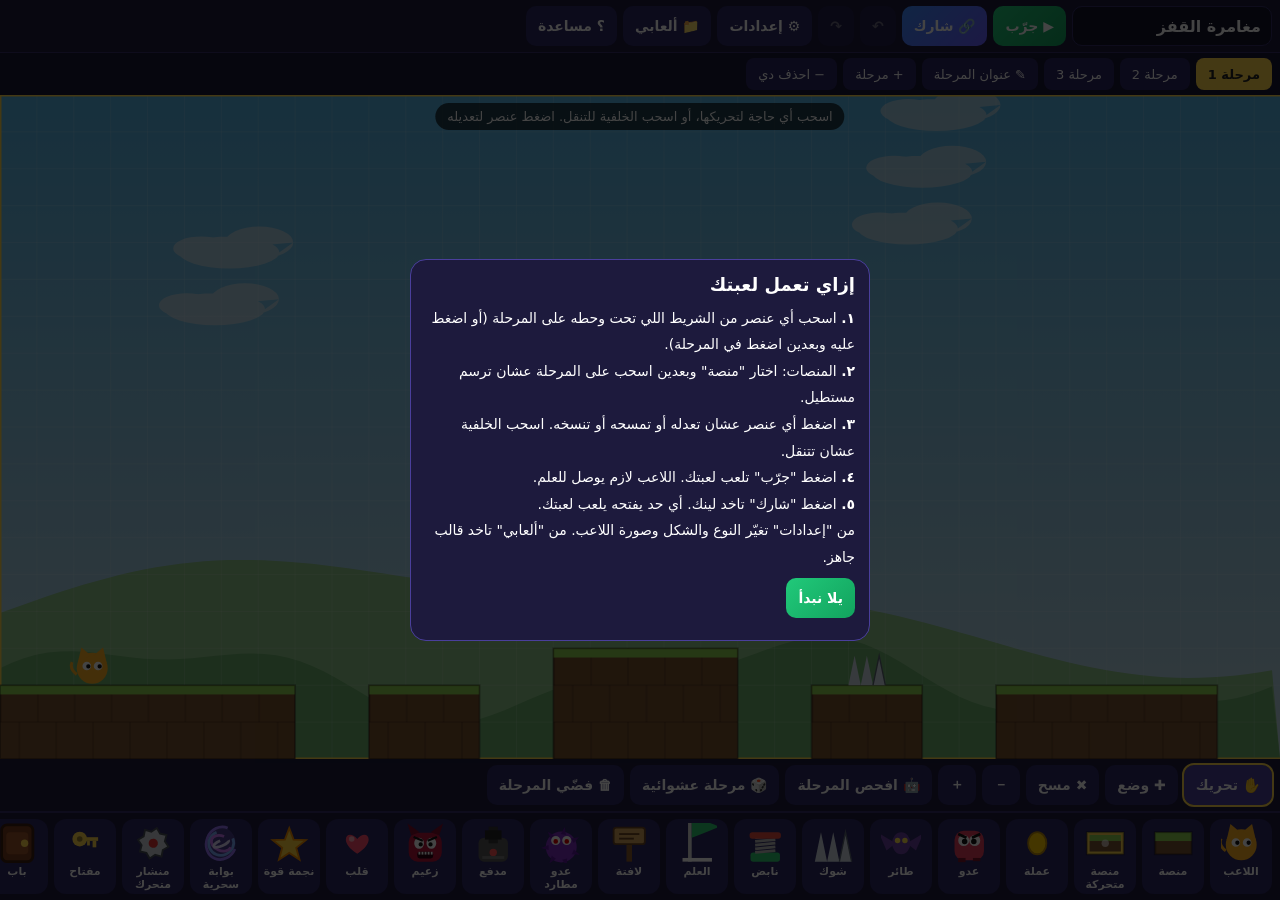
==== index.html @ b3a3ccaf "Update index.html" ====
<!DOCTYPE html>
<html lang="ar" dir="rtl">
<head>
<meta charset="utf-8">
<meta name="viewport" content="width=device-width,initial-scale=1,maximum-scale=1,user-scalable=no,viewport-fit=cover">
<meta name="theme-color" content="#14122b">
<title>صانع الألعاب - اصنع لعبتك بالسحب والإفلات</title>
<style>
*{box-sizing:border-box;-webkit-tap-highlight-color:transparent;touch-action:manipulation}
html,body{margin:0;height:100%;background:#14122b;color:#fff;font-family:system-ui,"Segoe UI",Tahoma,Arial,sans-serif;overflow:hidden;overscroll-behavior:none;user-select:none;-webkit-user-select:none}
#app{display:flex;flex-direction:column;height:100%;height:100dvh}
button{font:inherit;color:inherit;border:0;cursor:pointer}
.bar{display:flex;gap:6px;align-items:center;padding:6px 8px;background:#1d1a3d;border-bottom:1px solid #342f6b;flex-wrap:nowrap;overflow-x:auto;scrollbar-width:none}
.bar::-webkit-scrollbar{display:none}
.btn{background:#2d2865;padding:8px 12px;border-radius:10px;white-space:nowrap;font-size:14px;font-weight:600;min-height:40px;display:inline-flex;align-items:center;gap:6px}
.btn:active{transform:scale(.96)}
.btn.hot{background:linear-gradient(135deg,#ff7a45,#ff3d71)}
.btn.green{background:linear-gradient(135deg,#21c97a,#12a35e)}
.btn.blue{background:linear-gradient(135deg,#3d8bff,#6a5cff)}
.btn.on{outline:2px solid #ffd54a;background:#4a3f9c}
.btn[disabled]{opacity:.35}
@media(max-width:640px){#title{flex:1 1 100%!important;max-width:none!important}.bar#topbar{flex-wrap:wrap}.bar#topbar .btn{padding:6px 9px;font-size:13px;min-height:36px}}
#title{background:#14122b;border:1px solid #342f6b;color:#fff;border-radius:10px;padding:8px 10px;font:inherit;font-weight:700;min-width:110px;max-width:200px;flex:1;min-height:40px}
#stage{flex:1;position:relative;min-height:0;background:#000}
canvas#cv{position:absolute;inset:0;width:100%;height:100%;display:block;touch-action:none}
#tabs{display:flex;gap:6px;padding:5px 8px;background:#181533;overflow-x:auto;scrollbar-width:none;align-items:center}
.tab{background:#2a2560;padding:6px 12px;border-radius:8px;font-size:13px;white-space:nowrap;min-height:32px}
.tab.on{background:#ffd54a;color:#222;font-weight:800}
#pal{display:flex;gap:6px;padding:6px 8px;background:#1d1a3d;overflow-x:auto;border-top:1px solid #342f6b;scrollbar-width:none}
#pal::-webkit-scrollbar{display:none}
.pi{flex:0 0 auto;width:62px;background:#2d2865;border-radius:12px;padding:4px 2px 3px;text-align:center;font-size:11px;font-weight:600;touch-action:pan-x}
.pi canvas{display:block;margin:0 auto 2px;width:40px;height:40px}
.pi.on{outline:2px solid #ffd54a;background:#4a3f9c}
#props{display:none;gap:6px;padding:6px 8px;background:#26205a;align-items:center;overflow-x:auto;border-top:1px solid #4a3f9c;scrollbar-width:none}
#props.show{display:flex}
#props span{font-size:13px;white-space:nowrap;font-weight:700;color:#ffd54a}
.ghost{position:fixed;pointer-events:none;z-index:50;width:44px;height:44px;opacity:.85;transform:translate(-50%,-50%)}
#hint{position:absolute;top:8px;left:50%;transform:translateX(-50%);background:#000a;padding:6px 12px;border-radius:20px;font-size:13px;pointer-events:none;max-width:90%;text-align:center;transition:opacity .5s}
body.playing #hint{display:none}
#touch{position:absolute;inset:auto 0 0 0;height:150px;display:none;pointer-events:none;z-index:5}
#touch.show{display:block}
.tb{position:absolute;bottom:18px;width:76px;height:76px;border-radius:50%;background:#ffffff30;border:2px solid #ffffff60;pointer-events:auto;font-size:30px;display:flex;align-items:center;justify-content:center;touch-action:none;color:#fff}
.tb.on{background:#ffffff70}
#playbar{position:absolute;top:8px;left:8px;right:8px;display:none;gap:6px;justify-content:space-between;z-index:6;pointer-events:none}
#playbar>*{pointer-events:auto}
.modal{position:fixed;inset:0;background:#000b;z-index:100;display:none;align-items:center;justify-content:center;padding:12px}
.modal.show{display:flex}
.card{background:#1d1a3d;border:1px solid #4a3f9c;border-radius:16px;padding:14px;width:100%;max-width:460px;max-height:90vh;overflow:auto}
.card h2{margin:0 0 10px;font-size:18px}
.row{display:flex;gap:8px;align-items:center;margin:8px 0;flex-wrap:wrap}
.row label{flex:1;min-width:110px;font-size:14px}
select,input[type=number],input[type=text],textarea{background:#14122b;border:1px solid #342f6b;color:#fff;border-radius:8px;padding:8px;font:inherit;max-width:100%}
textarea{width:100%;min-height:70px;direction:ltr;font-size:12px}
.sw{display:flex;gap:6px;flex-wrap:wrap}
.sw button{width:38px;height:38px;border-radius:10px;border:2px solid transparent}
.sw button.on{border-color:#ffd54a}
.gl{display:flex;gap:8px;align-items:center;background:#26205a;padding:8px;border-radius:10px;margin:6px 0}
.gl b{flex:1;overflow:hidden;text-overflow:ellipsis;white-space:nowrap}
.gl small{opacity:.6}
.tpl{display:grid;grid-template-columns:1fr 1fr;gap:8px}
.tpl button{background:#2d2865;border-radius:12px;padding:10px;text-align:center;font-weight:700;font-size:14px}
.tpl small{display:block;font-weight:400;opacity:.7;margin-top:3px;font-size:11px}
#toast{position:fixed;bottom:100px;left:50%;transform:translateX(-50%);background:#fff;color:#111;padding:10px 16px;border-radius:24px;font-weight:700;z-index:200;opacity:0;pointer-events:none;transition:opacity .3s;max-width:90%;text-align:center}
#toast.show{opacity:1}
#over{position:absolute;inset:0;display:none;align-items:center;justify-content:center;flex-direction:column;gap:10px;background:#000a;z-index:7;text-align:center}
#over.show{display:flex}
#over h1{margin:0;font-size:34px}
</style>
</head>
<body>
<div id="app">
  <div class="bar" id="topbar">
    <input id="title" maxlength="40" value="لعبتي الجديدة" aria-label="اسم اللعبة">
    <button class="btn green" id="bPlay">▶ جرّب</button>
    <button class="btn blue" id="bShare">🔗 شارك</button>
    <button class="btn" id="bUndo" title="تراجع">↶</button>
    <button class="btn" id="bRedo" title="إعادة">↷</button>
    <button class="btn" id="bSet">⚙ إعدادات</button>
    <button class="btn" id="bGames">📁 ألعابي</button>
    <button class="btn" id="bHelp">؟ مساعدة</button>
  </div>
  <div id="tabs"></div>
  <div id="stage">
    <canvas id="cv"></canvas>
    <div id="hint"></div>
    <div id="playbar">
      <button class="btn hot" id="bStop">■ رجوع للمحرر</button>
      <button class="btn" id="bMute">🔊</button><button class="btn" id="bRestart">↻ من الأول</button>
    </div>
    <div id="over"><h1 id="overT"></h1><div id="overS"></div><div id="lvlSel" style="display:flex;flex-wrap:wrap;gap:8px;justify-content:center;max-width:340px"></div><div class="row" style="justify-content:center"><button class="btn green" id="overA">العب تاني</button><button class="btn" id="overB">المحرر</button></div></div>
    <div id="touch"></div>
  </div>
  <div id="props"></div>
  <div class="bar" id="tools">
    <button class="btn on" data-tool="move">✋ تحريك</button>
    <button class="btn" data-tool="put">✚ وضع</button>
    <button class="btn" data-tool="erase">✖ مسح</button>
    <button class="btn" id="zOut">－</button>
    <button class="btn" id="zIn">＋</button>
    <button class="btn" id="bCheck">🤖 افحص المرحلة</button>
    <button class="btn" id="bGen">🎲 مرحلة عشوائية</button>
    <button class="btn" id="bClear">🗑 فضّي المرحلة</button>
  </div>
  <div id="pal"></div>
</div>

<div class="modal" id="mSet"><div class="card">
  <h2>إعدادات اللعبة</h2>
  <div class="row"><label>نوع اللعبة</label><select id="sMode"><option value="plat">منصات (قفز وجاذبية)</option><option value="top">من فوق (متاهة)</option></select></div>
  <div class="row"><label>الشكل (الخلفية)</label><select id="sTheme"></select></div>
  <div class="row"><label>شكل اللاعب</label><select id="sChar"></select></div>
  <div class="row"><label>لون اللاعب</label><div class="sw" id="sCol"></div></div>
  <div class="row"><label>إحساس الحركة</label><select id="sPhys"></select></div>
  <div class="row"><label>صورة اللاعب (وش صاحبك مثلا)</label><button class="btn" id="imgPb">اختار صورة</button><button class="btn" id="imgPc">شيل</button></div>
  <div class="row"><label>صورة الأعداء</label><button class="btn" id="imgEb">اختار صورة</button><button class="btn" id="imgEc">شيل</button></div>
  <div class="row"><label>صورة الخلفية (أي صورة تعجبك)</label><button class="btn" id="imgBb">اختار صورة</button><button class="btn" id="imgBc">شيل</button></div>
  <div class="row"><label>صورة الأرض والبلوكات</label><button class="btn" id="imgTb">اختار صورة</button><button class="btn" id="imgTc">شيل</button></div>
  <input type="file" id="imgF" accept="image/*" style="display:none">
  <div class="row"><label>عدد الأرواح</label><input type="number" id="sLives" min="1" max="9" style="width:80px"></div>
  <div class="row"><label>لازم تجمع كل العملات قبل العلم</label><input type="checkbox" id="sReq"></div>
  <div class="row"><label>عرض المرحلة (خانات)</label><input type="number" id="sW" min="16" max="160" style="width:80px"></div>
  <div class="row"><label>ارتفاع المرحلة (خانات)</label><input type="number" id="sH" min="12" max="40" style="width:80px"></div>
  <div class="row"><button class="btn green" id="sOk">تمام</button></div>
</div></div>

<div class="modal" id="mGames"><div class="card">
  <h2>ألعابي</h2>
  <div id="gList"></div>
  <div class="row"><button class="btn blue" id="gNew">+ لعبة فاضية</button><button class="btn" id="gExp">⬇ تصدير ملف</button><button class="btn" id="gImp">⬆ استيراد ملف</button></div>
  <h2 style="margin-top:14px">ابدأ من قالب جاهز</h2>
  <div class="tpl" id="tplList"></div>
  <div class="row"><button class="btn" id="gClose">إغلاق</button></div>
  <input type="file" id="gFile" accept=".json,application/json" style="display:none">
</div></div>

<div class="modal" id="mShare"><div class="card">
  <h2>لينك لعبتك جاهز</h2>
  <div style="font-size:13px;opacity:.8;margin-bottom:6px">أي حد يفتح اللينك ده يلعب لعبتك على موبايله أو الكمبيوتر، ومفيش حاجة تتنزل.</div>
  <textarea id="shUrl" readonly></textarea>
  <div id="shInfo" style="font-size:12px;opacity:.7;margin:4px 0"></div>
  <div class="row"><button class="btn green" id="shCopy">نسخ اللينك</button><button class="btn blue" id="shWa">واتساب</button><button class="btn" id="shNative">مشاركة</button></div>
  <div class="row"><button class="btn" id="shClose">إغلاق</button></div>
</div></div>
<div class="modal" id="mHelp"><div class="card">
  <h2>إزاي تعمل لعبتك</h2>
  <div style="font-size:14px;line-height:1.9">
  <b>١.</b> اسحب أي عنصر من الشريط اللي تحت وحطه على المرحلة (أو اضغط عليه وبعدين اضغط في المرحلة).<br>
  <b>٢.</b> المنصات: اختار "منصة" وبعدين اسحب على المرحلة عشان ترسم مستطيل.<br>
  <b>٣.</b> اضغط أي عنصر عشان تعدله أو تمسحه أو تنسخه. اسحب الخلفية عشان تتنقل.<br>
  <b>٤.</b> اضغط "جرّب" تلعب لعبتك. اللاعب لازم يوصل للعلم.<br>
  <b>٥.</b> اضغط "شارك" تاخد لينك. أي حد يفتحه يلعب لعبتك.<br>
  من "إعدادات" تغيّر النوع والشكل وصورة اللاعب. من "ألعابي" تاخد قالب جاهز.</div>
  <div class="row"><button class="btn green" id="helpOk">يلا نبدأ</button></div>
</div></div>
<div id="toast"></div>

<script>
"use strict";
const T=40;
const $=id=>document.getElementById(id);
const THEMES={
  day:{hill:["#9fdc9a","#79c47a"],n:"نهار",top:"#5ec8ff",bot:"#d8f3ff",blk:"#7a5230",blk2:"#8fd14f",deco:"cloud"},
  sunset:{hill:["#6b3a7d","#4a2a66"],n:"غروب",top:"#3b1c6b",bot:"#ff8a5c",blk:"#4a2340",blk2:"#ffb347",deco:"cloud"},
  night:{hill:["#15204d","#0e1738"],n:"ليل",top:"#050a22",bot:"#1d2b6b",blk:"#2b3558",blk2:"#6c8cff",deco:"star"},
  cave:{hill:["#2a1f1a","#1f1612"],n:"كهف",top:"#1a1210",bot:"#3a2a22",blk:"#5b4a40",blk2:"#9c8473",deco:"none"},
  candy:{hill:["#ffc8ee","#ff9fdc"],n:"حلويات",top:"#ffb3e6",bot:"#fff0fa",blk:"#e0529c",blk2:"#ffe14d",deco:"cloud"},
  forest:{hill:["#2f7d4f","#1f5f3a"],n:"غابة",top:"#7fd6a0",bot:"#e4f7d0",blk:"#5a3e2b",blk2:"#3fa34d",deco:"cloud"},
  ice:{hill:["#d9f1ff","#bfe3ff"],n:"ثلج",top:"#8fd0ff",bot:"#f2fbff",blk:"#7fb6d9",blk2:"#ffffff",deco:"cloud"},
  desert:{hill:["#f2c27a","#e3a85a"],n:"صحرا",top:"#ffd89b",bot:"#fff1d0",blk:"#b7793d",blk2:"#f0cf85",deco:"cloud"},
  space:{hill:["#2a1a5a","#1a0f3d"],n:"فضاء",top:"#000",bot:"#241046",blk:"#39407a",blk2:"#00e5ff",deco:"star"}
};
const PHYS={0:{n:"عادي",sp:250,jv:740,g:1850},1:{n:"سريع",sp:340,jv:780,g:2000},2:{n:"قمر (جاذبية خفيفة)",sp:240,jv:600,g:900},3:{n:"ثقيل ومريح",sp:210,jv:700,g:1700}};
const CHARS={cat:"قطة",robot:"روبوت",frog:"ضفدع",ghost:"شبح",blob:"كتلة"};
const COLS=["#ffb020","#ff4d6d","#38d27a","#49a6ff","#b06cff","#f5f5f5"];
const PAL=[
 {t:"player",n:"اللاعب",w:1,h:1},{t:"block",n:"منصة",w:3,h:1},{t:"mover",n:"منصة متحركة",w:3,h:1},
 {t:"coin",n:"عملة",w:1,h:1},{t:"enemy",n:"عدو",w:1,h:1},{t:"flyer",n:"طائر",w:1,h:1},
 {t:"spike",n:"شوك",w:1,h:1},{t:"spring",n:"نابض",w:1,h:1},{t:"goal",n:"العلم",w:1,h:1},{t:"sign",n:"لافتة",w:1,h:1},{t:"chaser",n:"عدو مطارد",w:1,h:1},{t:"turret",n:"مدفع",w:1,h:1},{t:"boss",n:"زعيم",w:3,h:3},{t:"heart",n:"قلب",w:1,h:1},{t:"star",n:"نجمة قوة",w:1,h:1},{t:"portal",n:"بوابة سحرية",w:1,h:2},{t:"saw",n:"منشار متحرك",w:1,h:1},{t:"key",n:"مفتاح",w:1,h:1},{t:"door",n:"باب",w:1,h:3},{t:"check",n:"نقطة حفظ",w:1,h:1}
];
const PINFO={}; PAL.forEach(p=>PINFO[p.t]=p);
const RESIZE={block:1,mover:1,door:1};

/* ---------- state ---------- */
let G=null, cur=0, tool="move", brush="block", sel=null, mode="edit", shared=false;
let undoS=[], redoS=[];
const cam={x:0,y:0,zoom:1};

function newGame(title){
  return {id:"g"+Date.now().toString(36)+Math.floor(Math.random()*999),title:title||"لعبتي الجديدة",mode:"plat",theme:"day",char:"cat",col:COLS[0],lives:3,req:false,
    levels:[blankLevel(60,18)]};
}
function blankLevel(w,h){
  const o=[];
  o.push({t:"block",x:0,y:h-2,w:w,h:2});
  o.push({t:"player",x:2,y:h-3,w:1,h:1});
  o.push({t:"goal",x:w-3,y:h-3,w:1,h:1});
  return {w,h,o};
}
const L=()=>G.levels[cur];

/* ---------- storage ---------- */
function loadAll(){try{return JSON.parse(localStorage.getItem("gm_games")||"[]")}catch(e){return[]}}
function saveCur(){
  if(shared||!G)return;
  const all=loadAll(); const i=all.findIndex(g=>g.id===G.id);
  if(i>=0)all[i]=G;else all.unshift(G);
  try{localStorage.setItem("gm_games",JSON.stringify(all));localStorage.setItem("gm_last",G.id)}catch(e){}
}
let saveT=0;function dirty(){clearTimeout(saveT);saveT=setTimeout(saveCur,400)}

/* ---------- undo ---------- */
function snap(){undoS.push(JSON.stringify(G));if(undoS.length>80)undoS.shift();redoS=[];updUndo()}
function updUndo(){$("bUndo").disabled=!undoS.length;$("bRedo").disabled=!redoS.length}
function undo(){if(!undoS.length)return;redoS.push(JSON.stringify(G));G=JSON.parse(undoS.pop());cur=Math.min(cur,G.levels.length-1);sel=null;refreshAll()}
function redo(){if(!redoS.length)return;undoS.push(JSON.stringify(G));G=JSON.parse(redoS.pop());cur=Math.min(cur,G.levels.length-1);sel=null;refreshAll()}

/* ---------- custom images ---------- */
const IMGS={};
function getImg(u){if(!u)return null;let i=IMGS[u];if(!i){i=new Image();i.src=u;IMGS[u]=i}return i.complete&&i.naturalWidth?i:null}
function drawImgCircle(c,img,cx0,cy0,r){c.save();c.beginPath();c.arc(cx0,cy0,r,0,7);c.clip();c.drawImage(img,cx0-r,cy0-r,r*2,r*2);c.restore();c.strokeStyle="#fff";c.lineWidth=2.5;c.beginPath();c.arc(cx0,cy0,r,0,7);c.stroke()}
function fileToSmall(file,cb){const fr=new FileReader();fr.onload=()=>{const im=new Image();im.onload=()=>{const S=44,cv2=document.createElement("canvas");cv2.width=cv2.height=S;const g=cv2.getContext("2d");const m=Math.min(im.width,im.height);g.drawImage(im,(im.width-m)/2,(im.height-m)/2,m,m,0,0,S,S);cb(cv2.toDataURL("image/webp",0.7).startsWith("data:image/webp")?cv2.toDataURL("image/webp",0.7):cv2.toDataURL("image/jpeg",0.7))};im.onerror=()=>toast("الصورة دي مش شغالة");im.src=fr.result};fr.readAsDataURL(file)}
function fileToBg(file,cb){const fr=new FileReader();fr.onload=()=>{const im=new Image();im.onload=()=>{const W=256,H=144,cv2=document.createElement("canvas");cv2.width=W;cv2.height=H;const g=cv2.getContext("2d");const k=Math.max(W/im.width,H/im.height),w=im.width*k,h=im.height*k;g.drawImage(im,(W-w)/2,(H-h)/2,w,h);let u=cv2.toDataURL("image/jpeg",0.6);if(u.length>19000)u=cv2.toDataURL("image/jpeg",0.4);cb(u)};im.onerror=()=>toast("الصورة دي مش شغالة");im.src=fr.result};fr.readAsDataURL(file)}
/* ---------- sprites ---------- */
function rr(c,x,y,w,h,r){c.beginPath();c.moveTo(x+r,y);c.arcTo(x+w,y,x+w,y+h,r);c.arcTo(x+w,y+h,x,y+h,r);c.arcTo(x,y+h,x,y,r);c.arcTo(x,y,x+w,y,r);c.closePath()}
function drawPlayer(c,x,y,s,col,ch,face,t,run){
  // s = tile size, (x,y) top-left
  const b=run?Math.sin(t*18)*s*0.04:0;
  const pim=G&&getImg(G.imgP);
  if(pim){c.save();c.translate(x+s/2,y+s/2+b);c.scale(face<0?-1:1,1);drawImgCircle(c,pim,0,0,s*0.46);c.restore();return}
  c.save();c.translate(x+s/2,y+s/2);c.scale(face<0?-1:1,1);
  const r=s*0.42;
  c.fillStyle=col;
  if(ch==="ghost"){
    c.beginPath();c.arc(0,-s*0.05,r,Math.PI,0);c.lineTo(r,r*0.95);
    for(let i=0;i<4;i++){c.quadraticCurveTo(r-(i*0.5+0.25)*r/2,r*0.6,r-(i+1)*r/2,r*0.95)}
    c.closePath();c.fill();
  }else if(ch==="robot"){
    rr(c,-r,-r*0.9+b,r*2,r*1.9,r*0.3);c.fill();
    c.fillStyle="#0006";c.fillRect(-r*0.15,-r*1.25+b,r*0.3,r*0.35);
    c.fillStyle="#ff3b3b";c.beginPath();c.arc(0,-r*1.3+b,r*0.17,0,7);c.fill();
    c.fillStyle="#0007";rr(c,-r*0.75,-r*0.5+b,r*1.5,r*0.7,r*0.2);c.fill();
    c.fillStyle="#7df9ff";c.fillRect(-r*0.5,-r*0.3+b,r*0.3,r*0.3);c.fillRect(r*0.2,-r*0.3+b,r*0.3,r*0.3);
    c.restore();return;
  }else if(ch==="frog"){
    rr(c,-r,-r*0.7+b,r*2,r*1.7,r*0.8);c.fill();
    c.fillStyle="#fff";c.beginPath();c.arc(-r*0.5,-r*0.8+b,r*0.38,0,7);c.arc(r*0.5,-r*0.8+b,r*0.38,0,7);c.fill();
    c.fillStyle="#111";c.beginPath();c.arc(-r*0.4,-r*0.8+b,r*0.17,0,7);c.arc(r*0.6,-r*0.8+b,r*0.17,0,7);c.fill();
    c.strokeStyle="#0006";c.lineWidth=s*0.04;c.beginPath();c.arc(0,r*0.15+b,r*0.5,0.1,Math.PI-0.1);c.stroke();
    c.restore();return;
  }else if(ch==="blob"){
    c.beginPath();c.ellipse(0,r*0.15+b,r*1.1,r*0.95,0,0,7);c.fill();
    c.fillStyle="#fff7";c.beginPath();c.ellipse(-r*0.4,-r*0.35+b,r*0.3,r*0.18,-0.5,0,7);c.fill();
  }else{ // cat
    c.beginPath();c.arc(0,r*0.1+b,r,0,7);c.fill();
    c.beginPath();c.moveTo(-r*0.95,-r*0.2+b);c.lineTo(-r*0.7,-r*1.25+b);c.lineTo(-r*0.1,-r*0.75+b);c.fill();
    c.beginPath();c.moveTo(r*0.95,-r*0.2+b);c.lineTo(r*0.7,-r*1.25+b);c.lineTo(r*0.1,-r*0.75+b);c.fill();
    c.strokeStyle=col;c.lineWidth=s*0.08;c.beginPath();c.moveTo(-r,r*0.5+b);c.quadraticCurveTo(-r*1.5,r*0.1,-r*1.3,-r*0.3);c.stroke();
  }
  // eyes
  c.fillStyle="#fff";c.beginPath();c.arc(-r*0.35,-r*0.05+b,r*0.28,0,7);c.arc(r*0.38,-r*0.05+b,r*0.28,0,7);c.fill();
  c.fillStyle="#111";c.beginPath();c.arc(-r*0.25,-r*0.03+b,r*0.14,0,7);c.arc(r*0.48,-r*0.03+b,r*0.14,0,7);c.fill();
  c.restore();
}
function drawObj(c,o,px,py,pw,ph,th,t){
  const s=T;
  switch(o.t){
  case"block":case"mover":{
    c.fillStyle=th.blk;c.fillRect(px,py,pw,ph);
    {const tim=G&&getImg(G.imgT);if(tim&&o.t==="block"){for(let xx=0;xx<pw;xx+=T)for(let yy=0;yy<ph;yy+=T)c.drawImage(tim,px+xx,py+yy,T,T)}}
    c.fillStyle="#0002";
    for(let yy=T;yy<ph;yy+=T)c.fillRect(px,py+yy-1,pw,2);
    for(let yy=0;yy<ph;yy+=T)for(let xx=(yy/T%2)*T/2;xx<pw;xx+=T)c.fillRect(px+xx,py+yy,2,Math.min(T,ph-yy));
    c.fillStyle=th.blk2;c.fillRect(px,py,pw,Math.min(10,ph*0.4));
    if(o.t==="mover"){c.fillStyle="#fff9";for(let i=0;i<pw/T;i++){c.beginPath();c.arc(px+i*T+T/2,py+ph/2,4,0,7);c.fill()}c.strokeStyle="#ffd54a";c.lineWidth=3;c.strokeRect(px+1.5,py+1.5,pw-3,ph-3)}
    c.strokeStyle="#0005";c.lineWidth=2;c.strokeRect(px,py,pw,ph);break}
  case"coin":{
    const k=Math.abs(Math.cos(t*3+o.x));c.fillStyle="#ffcc00";c.beginPath();c.ellipse(px+s/2,py+s/2,s*0.28*(0.35+0.65*k),s*0.3,0,0,7);c.fill();
    c.strokeStyle="#b8860b";c.lineWidth=2;c.stroke();break}
  case"saw":{const hx=px+s/2,hy=py+s/2,R=17;c.save();c.translate(hx,hy);c.rotate(t*9+o.x);c.fillStyle="#ced4da";c.beginPath();for(let i=0;i<16;i++){const a=i*Math.PI/8,r=i%2?R*0.75:R;c.lineTo(Math.cos(a)*r,Math.sin(a)*r)}c.closePath();c.fill();c.strokeStyle="#495057";c.lineWidth=2;c.stroke();c.fillStyle="#e03131";c.beginPath();c.arc(0,0,5,0,7);c.fill();c.restore();break}
  case"portal":{const hx=px+s/2,hy=py+ph/2,rr0=Math.min(pw,ph)/2+6;for(let k=0;k<4;k++){c.strokeStyle=["#9775fa","#74c0fc","#da77f2","#fff"][k];c.lineWidth=3;c.beginPath();c.ellipse(hx,hy,(rr0-k*4)*0.62,(ph/2-2-k*5),t*(k%2?-2:2),0,Math.PI*1.5);c.stroke()}c.fillStyle="#9775fa44";c.beginPath();c.ellipse(hx,hy,rr0*0.6,ph/2-3,0,0,7);c.fill();break}
  case"star":{const b=Math.sin(t*5+o.x)*3,hx=px+s/2,hy=py+s/2+b;c.fillStyle="#ffd43b";c.beginPath();for(let i=0;i<10;i++){const r=i%2?8:19,a=-Math.PI/2+i*Math.PI/5;c.lineTo(hx+Math.cos(a)*r,hy+Math.sin(a)*r)}c.closePath();c.fill();c.strokeStyle="#f08c00";c.lineWidth=2;c.stroke();break}
  case"heart":{const b=Math.sin(t*4+o.x)*2;c.fillStyle="#ff4d6d";const hx=px+s/2,hy=py+s/2+b;c.beginPath();c.moveTo(hx,hy+10);c.bezierCurveTo(hx-22,hy-4,hx-10,hy-18,hx,hy-6);c.bezierCurveTo(hx+10,hy-18,hx+22,hy-4,hx,hy+10);c.fill();c.fillStyle="#fff8";c.beginPath();c.arc(hx-6,hy-6,3,0,7);c.fill();break}
  case"boss":{const w=pw||T*3,h=ph||T*3,k=w/120,hurt=o.inv>0&&Math.floor(t*20)%2;
    c.save();c.translate(px,py);c.scale(k,k);
    c.fillStyle=hurt?"#fff":"#b3123a";rr(c,6,26,108,94,30);c.fill();
    c.fillStyle=hurt?"#fff":"#7d0a29";c.beginPath();c.moveTo(14,34);c.lineTo(2,-4);c.lineTo(42,24);c.fill();c.beginPath();c.moveTo(106,34);c.lineTo(118,-4);c.lineTo(78,24);c.fill();
    c.fillStyle="#fff";c.beginPath();c.ellipse(40,60,16,18,0,0,7);c.ellipse(80,60,16,18,0,0,7);c.fill();
    c.fillStyle="#111";c.beginPath();c.arc(44+Math.sin(t*2)*3,64,7,0,7);c.arc(76+Math.sin(t*2)*3,64,7,0,7);c.fill();
    c.strokeStyle="#111";c.lineWidth=7;c.beginPath();c.moveTo(22,40);c.lineTo(52,52);c.moveTo(98,40);c.lineTo(68,52);c.stroke();
    c.fillStyle="#2a0010";rr(c,34,88,52,22,8);c.fill();c.fillStyle="#fff";for(let i=0;i<5;i++)c.fillRect(38+i*10,88,6,9);
    c.restore();break}
  case"chaser":{const eim=G&&getImg(G.imgE);const w=Math.sin(t*14)*2;
    if(eim){drawImgCircle(c,eim,px+s/2,py+s/2+w*0.3,s*0.42);break}
    c.fillStyle="#7b2cbf";c.beginPath();c.arc(px+s/2,py+s/2+4,s*0.42,0,7);c.fill();
    for(let i=0;i<7;i++){const a=i/7*6.28+t*2;c.fillStyle="#5a189a";c.beginPath();c.moveTo(px+s/2+Math.cos(a-0.2)*14,py+s/2+4+Math.sin(a-0.2)*14);c.lineTo(px+s/2+Math.cos(a)*22,py+s/2+4+Math.sin(a)*22);c.lineTo(px+s/2+Math.cos(a+0.2)*14,py+s/2+4+Math.sin(a+0.2)*14);c.fill()}
    c.fillStyle="#fff";c.beginPath();c.arc(px+14,py+17,5,0,7);c.arc(px+26,py+17,5,0,7);c.fill();c.fillStyle="#d00";c.beginPath();c.arc(px+14,py+18,2.5,0,7);c.arc(px+26,py+18,2.5,0,7);c.fill();break}
  case"turret":{c.fillStyle="#555";rr(c,px+4,py+14,s-8,s-14,6);c.fill();c.fillStyle="#333";c.fillRect(px+s/2-5,py+2+Math.sin(t*3)*0,10,18);c.fillStyle="#222";c.fillRect(px+s/2-9,py+6,18,10);c.fillStyle="#ff5252";c.beginPath();c.arc(px+s/2,py+s-10,4,0,7);c.fill();c.fillStyle="#777";c.fillRect(px+8,py+s-6,s-16,3);break}
  case"enemy":{
    const eim=G&&getImg(G.imgE);if(eim){drawImgCircle(c,eim,px+s/2,py+s/2+Math.sin(t*10),s*0.42);break}
    const w=Math.sin(t*10)*2;
    c.fillStyle="#e23b5a";rr(c,px+4,py+6+w*0.3,s-8,s-8,10);c.fill();
    c.fillStyle="#fff";c.beginPath();c.arc(px+14,py+17,6,0,7);c.arc(px+26,py+17,6,0,7);c.fill();
    c.fillStyle="#111";c.beginPath();c.arc(px+15,py+18,3,0,7);c.arc(px+25,py+18,3,0,7);c.fill();
    c.strokeStyle="#111";c.lineWidth=3;c.beginPath();c.moveTo(px+8,py+10);c.lineTo(px+17,py+14);c.moveTo(px+32,py+10);c.lineTo(px+23,py+14);c.stroke();
    c.fillStyle="#7a1428";c.fillRect(px+8,py+s-4,8,4+w*0.3);c.fillRect(px+s-16,py+s-4,8,4-w*0.3);break}
  case"flyer":{
    const f=Math.sin(t*14)*8;
    c.fillStyle="#6b3fa0";c.beginPath();c.ellipse(px+s/2,py+s/2,10,12,0,0,7);c.fill();
    c.beginPath();c.moveTo(px+s/2-6,py+s/2);c.lineTo(px-4,py+s/2-8-f);c.lineTo(px+4,py+s/2+8);c.closePath();c.fill();
    c.beginPath();c.moveTo(px+s/2+6,py+s/2);c.lineTo(px+s+4,py+s/2-8-f);c.lineTo(px+s-4,py+s/2+8);c.closePath();c.fill();
    c.fillStyle="#ffe14d";c.beginPath();c.arc(px+s/2-4,py+s/2-3,3,0,7);c.arc(px+s/2+4,py+s/2-3,3,0,7);c.fill();break}
  case"spike":{
    c.fillStyle="#cfd8e3";for(let i=0;i<3;i++){c.beginPath();c.moveTo(px+i*s/3,py+s);c.lineTo(px+i*s/3+s/6,py+8);c.lineTo(px+(i+1)*s/3,py+s);c.fill()}
    c.strokeStyle="#5c6773";c.lineWidth=1.5;c.stroke();break}
  case"spring":{
    c.fillStyle="#2ecc71";rr(c,px+4,py+s-10,s-8,10,3);c.fill();
    c.strokeStyle="#bbb";c.lineWidth=3;c.beginPath();
    for(let i=0;i<5;i++){const yy=py+s-10-i*4;c.moveTo(px+9,yy);c.lineTo(px+s-9,yy-2)}c.stroke();
    c.fillStyle="#e74c3c";rr(c,px+3,py+s-32,s-6,7,3);c.fill();break}
  case"goal":{
    c.fillStyle="#ddd";c.fillRect(px+10,py-s*0.2,4,s*1.2);
    const w=Math.sin(t*5)*3;
    c.fillStyle="#2ecc71";c.beginPath();c.moveTo(px+14,py-s*0.2);c.quadraticCurveTo(px+26,py-s*0.2+w,px+s+4,py+2);c.quadraticCurveTo(px+26,py+12-w,px+14,py+14);c.fill();
    c.fillStyle="#fff";c.fillRect(px+4,py+s-4,s-8,4);break}
  case"sign":{
    c.fillStyle="#8b5a2b";c.fillRect(px+s/2-3,py+14,6,s-14);
    c.fillStyle="#d2a35b";rr(c,px+3,py+3,s-6,18,3);c.fill();c.strokeStyle="#6b4420";c.lineWidth=2;c.stroke();
    c.fillStyle="#6b4420";c.fillRect(px+9,py+9,s-18,2);c.fillRect(px+9,py+14,s-24,2);break}
  case"key":{const b=Math.sin(t*4+o.x)*2;c.fillStyle="#ffd54a";c.beginPath();c.arc(px+14,py+14+b,8,0,7);c.fill();c.fillStyle="#0006";c.beginPath();c.arc(px+14,py+14+b,3,0,7);c.fill();c.fillStyle="#ffd54a";c.fillRect(px+20,py+12+b,14,4);c.fillRect(px+28,py+16+b,4,7);c.fillRect(px+22,py+16+b,3,5);break}
  case"door":{c.fillStyle="#7a3b1d";rr(c,px+3,py,pw-6,ph,6);c.fill();c.strokeStyle="#3d1d0e";c.lineWidth=3;c.stroke();c.fillStyle="#9a5228";for(let yy=8;yy<ph-8;yy+=T)rr(c,px+8,py+yy,pw-16,Math.min(T-10,ph-yy-8),4),c.fill();c.fillStyle="#ffd54a";c.beginPath();c.arc(px+pw-12,py+ph/2,4,0,7);c.fill();break}
  case"check":{const on=o.on;c.fillStyle="#bbb";c.fillRect(px+8,py+2,4,s-2);c.fillStyle=on?"#2ecc71":"#e67e22";c.beginPath();c.moveTo(px+12,py+4);c.lineTo(px+30,py+11);c.lineTo(px+12,py+18);c.fill();break}
  case"player":drawPlayer(c,px,py,s,G.col,G.char,1,t,false);break;
  }
}

/* ---------- canvas ---------- */
const cv=$("cv"),cx=cv.getContext("2d");
let CW=0,CH=0,DPR=1;
function resize(){
  const r=cv.getBoundingClientRect();DPR=Math.min(window.devicePixelRatio||1,2.5);
  CW=r.width;CH=r.height;cv.width=Math.max(1,Math.round(CW*DPR));cv.height=Math.max(1,Math.round(CH*DPR));
}
new ResizeObserver(resize).observe(cv);window.addEventListener("resize",resize);
function baseScale(lv,top){const vt=Math.min(lv.h,top?14:18);const a=CH/(vt*T);return Math.max(0.4,Math.min(a,CW/(12*T)))}
function viewScale(){return baseScale(L(),false)*cam.zoom}
function bgDraw(c,th,t,camX,camY,sc){
  const g=c.createLinearGradient(0,0,0,CH);g.addColorStop(0,th.top);g.addColorStop(1,th.bot);c.fillStyle=g;c.fillRect(0,0,CW,CH);
  const bim=G&&getImg(G.imgB);if(bim){const sw=CW*1.3,off=-((camX*sc*0.08)%sw+sw)%sw;for(let k=-1;k<2;k++)c.drawImage(bim,off+k*sw,0,sw,CH);c.fillStyle="#0000002a";c.fillRect(0,0,CW,CH)}
  if(th.hill&&!bim){for(let L2=0;L2<2;L2++){c.fillStyle=th.hill[L2];c.beginPath();c.moveTo(0,CH);const base=CH*(0.78+L2*0.1),amp=CH*(0.07-L2*0.02),f=0.004*(1+L2*1.5),par=0.1+L2*0.18;for(let x=0;x<=CW;x+=12){c.lineTo(x,base-Math.sin((x+camX*sc*par)*f)*amp-Math.sin((x+camX*sc*par)*f*2.3+L2)*amp*0.4)}c.lineTo(CW,CH);c.fill()}}
  if(th.deco==="star"){c.fillStyle="#fff";for(let i=0;i<70;i++){const x=((i*977)%1000)/1000*CW,y=((i*613)%1000)/1000*CH*0.8;c.globalAlpha=0.4+0.6*Math.abs(Math.sin(t*1.5+i));c.fillRect((x-camX*sc*0.05*(1+i%3)+CW*10)%CW,y,2,2)}c.globalAlpha=1}
  else if(th.deco==="cloud"){c.fillStyle="#fff8";for(let i=0;i<7;i++){const x=(((i*331)%1000)/1000*CW*1.6-camX*sc*0.15*(1+i%2)-t*6*(1+i%3)+CW*20)%(CW*1.6)-80,y=((i*173)%100)/100*CH*0.45+20;c.beginPath();c.ellipse(x,y,50,16,0,0,7);c.ellipse(x+30,y-10,34,16,0,0,7);c.ellipse(x-28,y-4,28,12,0,0,7);c.fill()}}
  else{c.fillStyle="#0003";for(let i=0;i<12;i++){const x=((i*257)%1000)/1000*CW,w=40+(i%4)*30;c.beginPath();c.moveTo(x-w,0);c.lineTo(x,40+(i%5)*30);c.lineTo(x+w,0);c.fill()}}
}
function renderEdit(t){
  const lv=L(),th=THEMES[G.theme],sc=viewScale();
  const maxX=lv.w*T-CW/sc,maxY=lv.h*T-CH/sc;
  cam.x=maxX<=0?maxX/2:Math.min(Math.max(cam.x,0),maxX);cam.y=maxY<=0?(G.mode==="plat"?maxY:maxY/2):Math.min(Math.max(cam.y,0),maxY);
  cx.setTransform(DPR,0,0,DPR,0,0);
  bgDraw(cx,th,t,cam.x,cam.y,sc);
  cx.save();cx.scale(sc,sc);cx.translate(-cam.x,-cam.y);
  // level bounds
  cx.fillStyle="#0000001a";cx.fillRect(0,0,lv.w*T,lv.h*T);
  cx.strokeStyle="#ffffff22";cx.lineWidth=1/sc*1;cx.beginPath();
  const x0=Math.floor(cam.x/T),x1=Math.min(lv.w,Math.ceil((cam.x+CW/sc)/T)),y0=Math.floor(cam.y/T),y1=Math.min(lv.h,Math.ceil((cam.y+CH/sc)/T));
  for(let x=x0;x<=x1;x++){cx.moveTo(x*T,y0*T);cx.lineTo(x*T,y1*T)}
  for(let y=y0;y<=y1;y++){cx.moveTo(x0*T,y*T);cx.lineTo(x1*T,y*T)}
  cx.stroke();
  cx.strokeStyle="#ffd54a";cx.lineWidth=3/sc;cx.strokeRect(0,0,lv.w*T,lv.h*T);
  for(const o of lv.o){
    const px=o.x*T,py=o.y*T,pw=o.w*T,ph=o.h*T;
    drawObj(cx,o,px,py,pw,ph,th,t);
    if(o.t==="mover"){cx.strokeStyle="#ffd54a88";cx.setLineDash([6,6]);cx.lineWidth=2/sc;cx.beginPath();if(o.v){cx.moveTo(px+pw/2,py);cx.lineTo(px+pw/2,py-(o.r||4)*T)}else{cx.moveTo(px+pw,py+ph/2);cx.lineTo(px+pw+(o.r||4)*T,py+ph/2)}cx.stroke();cx.setLineDash([])}
    if(o.t==="saw"){cx.strokeStyle="#ced4da88";cx.setLineDash([6,6]);cx.lineWidth=2/sc;cx.beginPath();cx.moveTo(px+T/2,py+T/2);cx.lineTo(px+T/2+4*T,py+T/2);cx.stroke();cx.setLineDash([])}
    if(o.t==="enemy"||o.t==="flyer"){}
    if(o.t==="sign"&&o.s){cx.fillStyle="#000a";cx.font="bold 13px system-ui";const m=cx.measureText(o.s).width+12;cx.fillRect(px+T/2-m/2,py-22,m,20);cx.fillStyle="#fff";cx.textAlign="center";cx.fillText(o.s,px+T/2,py-8);cx.textAlign="start"}
    if(o===sel){cx.strokeStyle="#ffd54a";cx.lineWidth=3/sc;cx.setLineDash([8,5]);cx.strokeRect(px-3,py-3,pw+6,ph+6);cx.setLineDash([])}
  }
  if(dragNew&&dragNew.cell){const d=dragNew;const r=d.rect;cx.globalAlpha=.6;drawObj(cx,{t:d.t,x:r.x,y:r.y},r.x*T,r.y*T,r.w*T,r.h*T,th,t);cx.globalAlpha=1}
  cx.restore();
}

/* ---------- editor interaction ---------- */
function cellOf(ev){const r=cv.getBoundingClientRect(),sc=viewScale();const x=(ev.clientX-r.left)/sc+cam.x,y=(ev.clientY-r.top)/sc+cam.y;return{x,y,cx:Math.floor(x/T),cy:Math.floor(y/T)}}
function hit(x,y){const lv=L();for(let i=lv.o.length-1;i>=0;i--){const o=lv.o[i];if(x>=o.x*T&&x<(o.x+o.w)*T&&y>=o.y*T&&y<(o.y+o.h)*T)return o}return null}
function inB(cx_,cy_){return cx_>=0&&cy_>=0&&cx_<L().w&&cy_<L().h}
let dragNew=null,dragObj=null,panning=null,dragMoved=false;
function placeAt(t,cx_,cy_){
  const p=PINFO[t];
  if(t==="player"||t==="goal"){const lv=L();const ex=lv.o.find(o=>o.t===t);if(ex){ex.x=cx_;ex.y=cy_;sel=ex;return ex}}
  const o={t,x:cx_,y:cy_,w:p.w,h:p.h};
  if(t==="mover"){o.r=4;o.v=0}
  if(t==="sign")o.s="اتجه لليمين";
  L().o.push(o);sel=o;return o;
}
cv.addEventListener("pointerdown",ev=>{
  if(mode==="play"&&P&&P.paused){P.paused=false;lastT=performance.now();return}
  if(mode!=="edit")return;
  cv.setPointerCapture(ev.pointerId);dragMoved=false;
  const c=cellOf(ev);
  if(tool==="erase"){const o=hit(c.x,c.y);if(o){snap();L().o.splice(L().o.indexOf(o),1);if(sel===o)sel=null;dirty();showProps()}return}
  if(tool==="put"){
    if(!inB(c.cx,c.cy))return;
    if(brush==="block"||brush==="mover"){dragNew={t:brush,sx:c.cx,sy:c.cy,cell:true,rect:{x:c.cx,y:c.cy,w:1,h:1}};if(brush==="mover"){dragNew.rect.w=3}}
    else{snap();placeAt(brush,c.cx,c.cy);dirty();showProps()}
    return;
  }
  // move tool
  const o=hit(c.x,c.y);
  if(o){sel=o;dragObj={o,ox:c.x/T-o.x,oy:c.y/T-o.y,snapped:false,sx:ev.clientX,sy:ev.clientY};showProps()}
  else{sel=null;showProps();panning={x:ev.clientX,y:ev.clientY,cx:cam.x,cy:cam.y}}
});
cv.addEventListener("pointermove",ev=>{
  if(mode!=="edit")return;
  const c=cellOf(ev);
  if(dragNew){
    const d=dragNew;if(d.t==="mover"){d.rect={x:Math.max(0,Math.min(c.cx,L().w-3)),y:Math.max(0,c.cy),w:3,h:1}}
    else{const x0=Math.max(0,Math.min(d.sx,c.cx)),y0=Math.max(0,Math.min(d.sy,c.cy)),x1=Math.min(L().w-1,Math.max(d.sx,c.cx)),y1=Math.min(L().h-1,Math.max(d.sy,c.cy));d.rect={x:x0,y:y0,w:x1-x0+1,h:y1-y0+1}}
    return}
  if(dragObj){
    const d=dragObj;if(!d.snapped&&Math.hypot(ev.clientX-d.sx,ev.clientY-d.sy)>5){snap();d.snapped=true}
    if(d.snapped){const o=d.o;o.x=Math.max(0,Math.min(L().w-o.w,Math.round(c.x/T-d.ox)));o.y=Math.max(0,Math.min(L().h-o.h,Math.round(c.y/T-d.oy)));dirty()}
    return}
  if(panning){const sc=viewScale();cam.x=panning.cx-(ev.clientX-panning.x)/sc;cam.y=panning.cy-(ev.clientY-panning.y)/sc}
  if(tool==="erase"&&ev.buttons){const o=hit(c.x,c.y);if(o){snap();L().o.splice(L().o.indexOf(o),1);dirty()}}
});
function endPtr(ev){
  if(dragNew){const d=dragNew;dragNew=null;const r=d.rect;snap();const o={t:d.t,x:r.x,y:r.y,w:r.w,h:r.h};if(d.t==="mover"){o.r=4;o.v=0}L().o.push(o);sel=o;dirty();showProps()}
  dragObj=null;panning=null;
}
cv.addEventListener("pointerup",endPtr);cv.addEventListener("pointercancel",endPtr);

/* palette */
function mkIcon(t,size){
  const c=document.createElement("canvas");c.width=c.height=size*2;const g=c.getContext("2d");
  const sc=size*2/T;g.scale(sc*0.92,sc*0.92);g.translate(2,2);
  const th=THEMES.day;
  if(t==="block"||t==="mover"){drawObj(g,{t},0,8,T,T*0.6,th,0)}
  else if(t==="player")drawPlayer(g,0,0,T,G?G.col:COLS[0],G?G.char:"cat",1,0,false);
  else drawObj(g,{t,x:0},0,0,T,T,th,0.2);
  return c;
}
function buildPal(){
  const p=$("pal");p.innerHTML="";
  PAL.forEach(it=>{
    const d=document.createElement("div");d.className="pi"+(brush===it.t&&tool==="put"?" on":"");d.dataset.t=it.t;
    const ic=mkIcon(it.t,20);d.appendChild(ic);d.appendChild(document.createTextNode(it.n));p.appendChild(d);
    d.addEventListener("pointerdown",ev=>startPalDrag(ev,it.t,ic));
  });
}
let pal=null;
function startPalDrag(ev,t,ic){
  pal={t,sx:ev.clientX,sy:ev.clientY,moved:false,ghost:null,id:ev.pointerId,ic};
}
window.addEventListener("pointermove",ev=>{
  if(!pal)return;
  if(!pal.moved&&Math.hypot(ev.clientX-pal.sx,ev.clientY-pal.sy)>10){
    // horizontal scroll gesture on palette? only start drag if mostly vertical or large
    const dy=Math.abs(ev.clientY-pal.sy),dx=Math.abs(ev.clientX-pal.sx);
    if(dy<dx*0.8&&ev.clientY>cv.getBoundingClientRect().bottom-4){pal=null;return}
    pal.moved=true;const g=document.createElement("canvas");g.width=g.height=88;g.className="ghost";g.getContext("2d").drawImage(pal.ic,0,0,88,88);document.body.appendChild(g);pal.ghost=g;
  }
  if(pal.ghost){pal.ghost.style.left=ev.clientX+"px";pal.ghost.style.top=ev.clientY+"px"}
});
window.addEventListener("pointerup",ev=>{
  if(!pal)return;const p=pal;pal=null;
  if(p.ghost){p.ghost.remove();
    const r=cv.getBoundingClientRect();
    if(ev.clientX>=r.left&&ev.clientX<=r.right&&ev.clientY>=r.top&&ev.clientY<=r.bottom){
      const c=cellOf(ev);if(inB(c.cx,c.cy)){snap();const o=placeAt(p.t,Math.min(c.cx,L().w-PINFO[p.t].w),c.cy);tool="move";dirty();showProps();syncTools()}
    }
  }else{brush=p.t;tool="put";syncTools();toast("اضغط على المرحلة عشان تحط "+PINFO[p.t].n+(RESIZE[p.t]?" (اسحب عشان تكبّرها)":""))}
});
window.addEventListener("pointercancel",()=>{if(pal&&pal.ghost)pal.ghost.remove();pal=null});

function syncTools(){
  document.querySelectorAll("[data-tool]").forEach(b=>b.classList.toggle("on",b.dataset.tool===tool));
  document.querySelectorAll(".pi").forEach(b=>b.classList.toggle("on",tool==="put"&&b.dataset.t===brush));
  const h={move:"اسحب أي حاجة لتحريكها، أو اسحب الخلفية للتنقل. اضغط عنصر لتعديله",put:"اضغط على المرحلة لتحط العنصر المختار",erase:"اضغط على أي عنصر لمسحه"};
  setHint(h[tool]);
}
function setHint(s){const h=$("hint");h.textContent=s;h.style.opacity=1;clearTimeout(setHint.t);setHint.t=setTimeout(()=>h.style.opacity=0,3500)}
document.querySelectorAll("[data-tool]").forEach(b=>b.onclick=()=>{tool=b.dataset.tool;syncTools()});

function showProps(){
  const p=$("props");p.innerHTML="";
  if(!sel||mode!=="edit"){p.classList.remove("show");return}
  p.classList.add("show");
  const nm=document.createElement("span");nm.textContent=PINFO[sel.t].n;p.appendChild(nm);
  const add=(txt,fn,cls)=>{const b=document.createElement("button");b.className="btn"+(cls?" "+cls:"");b.textContent=txt;b.onclick=()=>{snap();fn();dirty();showProps()};p.appendChild(b)};
  if(RESIZE[sel.t]){
    add("عرض +",()=>sel.w=Math.min(L().w-sel.x,sel.w+1));add("عرض −",()=>sel.w=Math.max(1,sel.w-1));
    add("ارتفاع +",()=>sel.h=Math.min(L().h-sel.y,sel.h+1));add("ارتفاع −",()=>sel.h=Math.max(1,sel.h-1));
  }
  if(sel.t==="mover"){
    add("مدى +",()=>sel.r=Math.min(20,(sel.r||4)+1));add("مدى −",()=>sel.r=Math.max(1,(sel.r||4)-1));
    add(sel.v?"طالع/نازل":"يمين/شمال",()=>sel.v=sel.v?0:1);
  }
  if(sel.t==="sign")add("غيّر الكلام",()=>{const s=prompt("اكتب الكلام اللي يظهر على اللافتة",sel.s||"");if(s!==null)sel.s=s.slice(0,60)});
  if(sel.t!=="player"&&sel.t!=="goal"){add("نسخ",()=>{const n=JSON.parse(JSON.stringify(sel));n.x=Math.min(L().w-n.w,n.x+n.w);L().o.push(n);sel=n})}
  if(sel.t!=="player")add("مسح",()=>{L().o.splice(L().o.indexOf(sel),1);sel=null},"hot");
}

/* tabs */
function buildTabs(){
  const t=$("tabs");t.innerHTML="";
  G.levels.forEach((l,i)=>{const b=document.createElement("button");b.className="tab"+(i===cur?" on":"");b.textContent="مرحلة "+(i+1);b.onclick=()=>{cur=i;sel=null;cam.x=cam.y=0;refreshAll()};t.appendChild(b)});
  const tt=document.createElement("button");tt.className="tab";tt.textContent="✎ عنوان المرحلة";tt.onclick=()=>{const v=prompt("اكتب عنوان أو جملة قصيرة تظهر في أول المرحلة",L().title||"");if(v!==null){snap();L().title=v.slice(0,50);dirty()}};t.appendChild(tt);
  const a=document.createElement("button");a.className="tab";a.textContent="+ مرحلة";a.onclick=()=>{if(G.levels.length>=12){toast("أقصى عدد ١٢ مرحلة");return}snap();G.levels.push(blankLevel(L().w,L().h));cur=G.levels.length-1;sel=null;cam.x=cam.y=0;dirty();refreshAll()};t.appendChild(a);
  if(G.levels.length>1){const d=document.createElement("button");d.className="tab";d.textContent="− احذف دي";d.onclick=()=>{if(!confirm("تمسح مرحلة "+(cur+1)+"؟"))return;snap();G.levels.splice(cur,1);cur=Math.max(0,cur-1);sel=null;dirty();refreshAll()};t.appendChild(d)}
}
function refreshAll(){$("title").value=G.title;buildTabs();buildPal();showProps();syncTools();updUndo();dirty()}

/* ---------- random level generator ---------- */
function rng(seed){let s=seed>>>0||1;return()=>{s^=s<<13;s>>>=0;s^=s>>>17;s^=s<<5;s>>>=0;return s/4294967296}}
function genLevel(mode_,w,h,seed,diff){
  const R=rng(seed||Math.floor(Math.random()*1e9)),o=[];diff=diff||1;
  if(mode_==="top"){
    const W=Math.max(w,30),H=Math.max(h,18);
    // border
    o.push({t:"block",x:0,y:0,w:W,h:1},{t:"block",x:0,y:H-1,w:W,h:1},{t:"block",x:0,y:0,w:1,h:H},{t:"block",x:W-1,y:0,w:1,h:H});
    for(let i=0;i<Math.floor(W*H/38);i++){
      const bw=1+Math.floor(R()*5),bh=1+Math.floor(R()*5),x=2+Math.floor(R()*(W-bw-4)),y=2+Math.floor(R()*(H-bh-4));
      if(x<5&&y>H-8)continue;if(x>W-8&&y<7)continue;
      o.push({t:"block",x,y,w:R()<.5?bw:1,h:R()<.5?bh:1});
    }
    const occ=(x,y)=>o.some(b=>b.t==="block"&&x>=b.x&&x<b.x+b.w&&y>=b.y&&y<b.y+b.h);
    const free=()=>{for(let k=0;k<200;k++){const x=1+Math.floor(R()*(W-2)),y=1+Math.floor(R()*(H-2));if(!occ(x,y)&&!(x<5&&y>H-8))return[x,y]}return[3,H-3]};
    for(let i=0;i<Math.floor(W/3);i++){const[x,y]=free();o.push({t:"coin",x,y,w:1,h:1})}
    for(let i=0;i<Math.floor(W/6*diff);i++){const[x,y]=free();o.push({t:"enemy",x,y,w:1,h:1})}
    for(let i=0;i<Math.floor(W/8*diff);i++){const[x,y]=free();o.push({t:"spike",x,y,w:1,h:1})}
    o.push({t:"player",x:2,y:H-3,w:1,h:1});
    let gx=W-3,gy=2;for(let k=0;k<50&&occ(gx,gy);k++)gy++;o.push({t:"goal",x:gx,y:gy,w:1,h:1});
    // clear start/goal areas
    return {w:W,h:H,o:o.filter(b=>!(b.t==="block"&&b.x>=1&&b.x<5&&b.y>=H-7&&b.y<H-1)&&!(b.t==="block"&&b.x>=W-6&&b.x<W-1&&b.y>=1&&b.y<6))};
  }
  const W=Math.max(w,40),H=Math.max(h,14);
  const gy=H-2;let x=0,lvl=gy;
  o.push({t:"block",x:0,y:gy,w:8,h:2});x=8;
  const plats=[];
  while(x<W-12){
    const gap=2+Math.floor(R()*(1+Math.min(diff,3)*0.25)),len=3+Math.floor(R()*6);
    const dy=Math.floor(R()*3)-1;
    const ny=Math.max(H-8,Math.min(H-2,lvl+dy));
    const px=x+gap;
    if(R()<.82){o.push({t:"block",x:px,y:ny,w:len,h:H-ny});plats.push({x:px,y:ny,w:len});lvl=ny}
    else{ // floating step + pit
      o.push({t:"block",x:px,y:Math.max(H-9,lvl-2),w:2,h:1});plats.push({x:px,y:Math.max(H-9,lvl-2),w:2});
      o.push({t:"block",x:px+4,y:lvl,w:len,h:H-lvl});plats.push({x:px+4,y:lvl,w:len});x=px+2;}
    x=Math.max(x,px+len);
  }
  o.push({t:"block",x:x+2,y:gy,w:W-x-2,h:2});plats.push({x:x+2,y:gy,w:W-x-2});
  plats.forEach((p,i)=>{
    if(i<1||i>=plats.length-1)return;
    const r=R();
    if(r<.55)for(let k=0;k<Math.min(p.w,4);k++)o.push({t:"coin",x:p.x+k,y:p.y-2,w:1,h:1});
    if(p.w>=4&&R()<.35*diff)o.push({t:"enemy",x:p.x+Math.floor(p.w/2),y:p.y-1,w:1,h:1});
    else if(p.w>=5&&diff>=2&&R()<.3)o.push({t:"turret",x:p.x+p.w-1,y:p.y-1,w:1,h:1});
    else if(p.w>=4&&diff>=2&&R()<.25)o.push({t:"chaser",x:p.x+1,y:p.y-1,w:1,h:1});
    else if(p.w>=3&&R()<.2*diff)o.push({t:"spike",x:p.x+Math.floor(p.w/2),y:p.y-1,w:1,h:1});
    else if(R()<.12*diff)o.push({t:"flyer",x:p.x+1,y:p.y-4,w:1,h:1});
    else if(R()<.1)o.push({t:"spring",x:p.x+1,y:p.y-1,w:1,h:1});
  });
  {const m=plats[Math.floor(plats.length/2)];if(m)o.push({t:"check",x:m.x+1,y:m.y-1,w:1,h:1})}
  o.push({t:"player",x:2,y:gy-1,w:1,h:1});
  o.push({t:"goal",x:W-4,y:gy-1,w:1,h:1});
  return {w:W,h:H,o};
}
const TEMPLATES=[
 {n:"مغامرة القفز",d:"منصات وعملات وأعداء",mk:()=>{const g=newGame("مغامرة القفز");g.levels=[genLevel("plat",70,18,7,1),genLevel("plat",90,18,21,2),genLevel("plat",110,18,99,3)];return g}},
 {n:"متاهة الكنز",d:"اجمع العملات وتفادى الأعداء",mk:()=>{const g=newGame("متاهة الكنز");g.mode="top";g.theme="cave";g.char="ghost";g.col=COLS[3];g.req=true;g.levels=[genLevel("top",36,22,5,1),genLevel("top",44,26,8,2)];return g}},
 {n:"ليل الفضاء",d:"لعبة منصات في الفضاء",mk:()=>{const g=newGame("ليل الفضاء");g.theme="space";g.char="robot";g.col=COLS[5];g.lives=5;g.levels=[genLevel("plat",80,18,33,2),genLevel("plat",100,18,77,3)];return g}},
 {n:"عالم الحلويات",d:"سهلة ولطيفة للأطفال",mk:()=>{const g=newGame("عالم الحلويات");g.theme="candy";g.char="blob";g.col=COLS[1];g.lives=9;g.levels=[genLevel("plat",60,16,12,0.4),genLevel("plat",70,16,44,0.6)];return g}}
];

function thumb(lv,theme){
  const c=document.createElement("canvas"),W=120,H=60;c.width=W;c.height=H;const g=c.getContext("2d"),th=THEMES[theme]||THEMES.day;
  const gr=g.createLinearGradient(0,0,0,H);gr.addColorStop(0,th.top);gr.addColorStop(1,th.bot);g.fillStyle=gr;g.fillRect(0,0,W,H);
  const sc=Math.min(W/(lv.w*T),H/(lv.h*T)),ox=(W-lv.w*T*sc)/2,oy=H-lv.h*T*sc;
  for(const o of lv.o){const x=ox+o.x*T*sc,y=oy+o.y*T*sc,w=Math.max(1.5,o.w*T*sc),h=Math.max(1.5,o.h*T*sc);
    g.fillStyle=o.t==="block"||o.t==="door"?th.blk:o.t==="mover"?"#ffd54a":o.t==="coin"||o.t==="key"?"#ffcc00":o.t==="goal"?"#2ecc71":o.t==="player"?"#fff":o.t==="spike"?"#ccc":o.t==="check"?"#e67e22":"#e23b5a";g.fillRect(x,y,w,h)}
  return c.toDataURL()}
/* ---------- audio ---------- */
let AC=null;
let muted=false,musicT=null,mstep=0;
function musicOn(){if(musicT||muted)return;const sc=[0,3,5,7,10,12,10,7,5,3],base={space:174,night:196,cave:147,candy:262,ice:220}[G.theme]||220;musicT=setInterval(()=>{if(muted||mode!=="play"||(P&&P.paused))return;const n=sc[mstep%sc.length]+(Math.floor(mstep/20)%2?-5:0);const bass=mstep%4===0;snd(base*Math.pow(2,n/12),.22,"triangle",bass?.035:.02);if(bass)snd(base/2,.3,"sine",.04);mstep++},230)}
function musicOff(){clearInterval(musicT);musicT=null}

function snd(f,d,ty,v,sl){if(muted)return;try{if(!AC)AC=new(window.AudioContext||window.webkitAudioContext)();const o=AC.createOscillator(),g=AC.createGain();o.type=ty||"square";o.frequency.setValueAtTime(f,AC.currentTime);if(sl)o.frequency.exponentialRampToValueAtTime(sl,AC.currentTime+d);g.gain.setValueAtTime(v||0.06,AC.currentTime);g.gain.exponentialRampToValueAtTime(0.0001,AC.currentTime+d);o.connect(g);g.connect(AC.destination);o.start();o.stop(AC.currentTime+d)}catch(e){}}
const SFX={jump:()=>snd(300,.18,"square",.05,700),coin:()=>{snd(880,.08,"square",.05);setTimeout(()=>snd(1320,.12,"square",.05),60)},stomp:()=>snd(200,.15,"sawtooth",.07,80),die:()=>snd(400,.5,"sawtooth",.07,60),win:()=>[523,659,784,1046].forEach((f,i)=>setTimeout(()=>snd(f,.2,"triangle",.07),i*110)),spring:()=>snd(250,.3,"sine",.08,1100)};

/* ---------- play ---------- */
let P=null; // play state
function startPlay(fromLevel,full){
  mode="play";sel=null;showProps();
  document.body.classList.add("playing");
  $("topbar").style.display="none";$("tabs").style.display="none";$("tools").style.display="none";$("pal").style.display="none";$("props").classList.remove("show");
  $("playbar").style.display="flex";$("hint").style.opacity=0;$("over").classList.remove("show");
  $("bStop").textContent=shared?"افتح في المحرر":"■ رجوع للمحرر";
  setTimeout(resize,30);
  P={lvl:fromLevel,score:0,lives:G.lives,t:0,acc:0,last:performance.now(),particles:[],msg:"",msgT:0,shake:0,total:0,time:0,state:"run",deadT:0};
  loadLevel();
  setTouchUI();musicOn();
}
function loadLevel(){
  const lv=G.levels[P.lvl];
  P.w=lv.w*T;P.h=lv.h*T;
  P.bul=[];P.turrets=[];P.hearts=[];P.stars=[];P.portals=[];P.saws=[];P.pcd=0;P.power=0;P.boss=null;P.solids=[];P.doors=[];P.keys=[];P.checks=[];P.movers=[];P.coins=[];P.enemies=[];P.hazards=[];P.springs=[];P.signs=[];P.goal=null;P.got=0;P.player=null;
  for(const o of lv.o){
    const r={x:o.x*T,y:o.y*T,w:o.w*T,h:o.h*T};
    if(o.t==="block")P.solids.push(r);
    else if(o.t==="door")P.doors.push({...r,open:false});
    else if(o.t==="key")P.keys.push({x:r.x,y:r.y,w:T,h:T,o});
    else if(o.t==="check")P.checks.push({x:r.x,y:r.y,w:T,h:T,on:false});
    else if(o.t==="mover"){const m={...r,bx:r.x,by:r.y,r:(o.r||4)*T,v:o.v|0,ph:0,dx:0,dy:0};P.movers.push(m)}
    else if(o.t==="coin")P.coins.push({x:r.x+T/2,y:r.y+T/2,o});
    else if(o.t==="enemy")P.enemies.push({k:"e",x:r.x+4,y:r.y+6,w:T-8,h:T-8,vx:(Math.random()<.5?-1:1)*70,vy:0,dir:1,ch:0,alive:true,sx:r.x,sy:r.y});
    else if(o.t==="saw")P.saws.push({x:r.x,y:r.y,bx:r.x,w:T-10,h:T-10,o,rng:T*4});
    else if(o.t==="portal")P.portals.push({x:r.x,y:r.y,w:T,h:T*2,o});
    else if(o.t==="star")P.stars.push({x:r.x,y:r.y,w:T,h:T,o});
    else if(o.t==="heart")P.hearts.push({x:r.x,y:r.y,w:T,h:T,o});
    else if(o.t==="boss"&&G.mode==="plat")P.boss={x:r.x,y:r.y,w:T*3,h:T*3,hp:6,max:6,vx:90,inv:0,cd:2,bx:r.x,rng:T*5,dead:false,o:{t:"boss",inv:0}};
    else if(o.t==="chaser")P.enemies.push({k:"e",ch2:1,x:r.x+4,y:r.y+6,w:T-8,h:T-8,vx:0,vy:0,dir:1,ch:0,alive:true,sx:r.x,sy:r.y});
    else if(o.t==="turret")P.turrets.push({x:r.x,y:r.y,w:T,h:T,cd:1+Math.random()});
    else if(o.t==="flyer")P.enemies.push({k:"f",x:r.x+6,y:r.y+6,w:T-12,h:T-12,bx:r.x+6,by:r.y+6,ph:Math.random()*6,alive:true,vx:0,vy:0});
    else if(o.t==="spike")P.hazards.push({x:r.x+6,y:r.y+16,w:T-12,h:T-16});
    else if(o.t==="spring")P.springs.push({x:r.x+2,y:r.y+T-14,w:T-4,h:14,a:0});
    else if(o.t==="goal")P.goal=G.mode==="top"?{x:r.x+4,y:r.y+4,w:T-8,h:T-8}:{x:r.x+6,y:r.y-3*T,w:T-8,h:T+3*T};
    else if(o.t==="sign")P.signs.push({x:r.x,y:r.y,w:T,h:T,s:o.s||""});
    else if(o.t==="player")P.player={x:r.x+8,y:r.y+4,w:T-16,h:T-6,vx:0,vy:0,on:false,face:1,coy:0,buf:0,sx:r.x+8,sy:r.y+4,onM:null,inv:0};
  }
  if(!P.player)P.player={x:60,y:60,w:T-16,h:T-6,vx:0,vy:0,on:false,face:1,coy:0,buf:0,sx:60,sy:60,onM:null,inv:0};
  P.total=P.coins.length;P.ld=0;P.state="run";P.cam={x:0,y:0};P.msg=lv.title?lv.title:(G.levels.length>1?"مرحلة "+(P.lvl+1):"");P.msgT=P.msg?2.6:0;
  centerCam(true);
}
const keys={};
window.addEventListener("keydown",e=>{
  const k=e.key.toLowerCase();
  if(["arrowleft","arrowright","arrowup","arrowdown"," ","a","d","w","s"].includes(k)&&mode==="play"){e.preventDefault()}
  keys[k]=true;
  if(mode==="edit"&&(e.ctrlKey||e.metaKey)&&k==="z"){e.preventDefault();e.shiftKey?redo():undo()}
  if(mode==="edit"&&(k==="delete"||k==="backspace")&&sel&&document.activeElement.tagName!=="INPUT"&&sel.t!=="player"){snap();L().o.splice(L().o.indexOf(sel),1);sel=null;showProps();dirty()}
});
window.addEventListener("keyup",e=>{keys[e.key.toLowerCase()]=false});
const tc={l:false,r:false,u:false,d:false,j:false};
const ax=()=>((keys.arrowright||keys.d||tc.r)?1:0)-((keys.arrowleft||keys.a||tc.l)?1:0);
const ay=()=>((keys.arrowdown||keys.s||tc.d)?1:0)-((keys.arrowup||keys.w||tc.u)?1:0);
const jumpK=()=>keys.arrowup||keys.w||keys[" "]||tc.j;
function setTouchUI(){
  const t=$("touch");t.innerHTML="";
  const touchy=("ontouchstart" in window)||navigator.maxTouchPoints>0||window.innerWidth<700;
  if(!touchy||mode!=="play"){t.classList.remove("show");return}
  t.classList.add("show");
  const mk=(txt,side,off,key)=>{const b=document.createElement("div");b.className="tb";b.textContent=txt;b.style[side]=off+"px";
    const on=e=>{e.preventDefault();tc[key]=true;b.classList.add("on")},offf=e=>{e.preventDefault();tc[key]=false;b.classList.remove("on")};
    b.addEventListener("pointerdown",on);b.addEventListener("pointerup",offf);b.addEventListener("pointercancel",offf);b.addEventListener("pointerleave",offf);b.addEventListener("contextmenu",e=>e.preventDefault());t.appendChild(b);return b};
  if(G.mode==="plat"){mk("◀","left",10,"l");mk("▶","left",96,"r");const j=mk("▲","right",14,"j");j.style.width=j.style.height="92px"}
  else{mk("▲","left",58,"u").style.bottom="94px";mk("◀","left",10,"l");mk("▶","left",106,"r");mk("▼","left",58,"d").style.bottom="8px"}
}
function overlap(a,b){return a.x<b.x+b.w&&a.x+a.w>b.x&&a.y<b.y+b.h&&a.y+a.h>b.y}
function allSolids(){return P.solids.concat(P.movers,P.doors.filter(d=>!d.open))}
function moveBox(b,dx,dy,res){
  // axis separated, returns collisions
  const S=allSolids();let hitX=false,hitY=false,landed=null;
  b.x+=dx;
  for(const s of S)if(overlap(b,s)){
    if(res&&b.k===undefined&&G.mode==="plat"&&dx!==0&&b.y+b.h-s.y>0&&b.y+b.h-s.y<=14&&!S.some(q=>q!==s&&overlap({x:b.x,y:s.y-b.h,w:b.w,h:b.h},q))){b.y=s.y-b.h;landed=s;continue}
    if(dx>0)b.x=s.x-b.w;else if(dx<0)b.x=s.x+s.w;hitX=true;if(b.vx!==undefined&&res)b.vx=0}
  b.y+=dy;
  for(const s of S)if(overlap(b,s)){if(dy>0){b.y=s.y-b.h;landed=s}else if(dy<0)b.y=s.y+s.h;hitY=true;if(res&&b.vy!==undefined&&!(G.mode==="top"))b.vy=dy>0?0:Math.max(0,b.vy)}
  return{hitX,hitY,landed};
}
function puff(x,y,col,n){for(let i=0;i<n;i++)P.particles.push({x,y,vx:(Math.random()-.5)*300,vy:-Math.random()*300,l:.6+Math.random()*.4,c:col})}
function say(s){P.msg=s;P.msgT=2.2}
function die(){P.ld=(P.ld||0)+1;
  if(P.state!=="run")return;
  P.state="dead";P.deadT=0.9;P.lives--;SFX.die();puff(P.player.x+P.player.w/2,P.player.y+P.player.h/2,G.col,26);P.shake=.3;
}
function stepPlay(dt){
  P.t+=dt;
  if(P.state==="over")return;if(P.state==="win"){P.msgT-=dt;for(const q of P.particles){q.l-=dt;q.x+=q.vx*dt;q.y+=q.vy*dt}return}
  if(P.state==="dead"){P.deadT-=dt;if(P.deadT<=0){
      if(P.lives<=0){endGame(false)}else{const p=P.player;p.x=p.sx;p.y=p.sy;p.vx=p.vy=0;p.inv=1.2;P.state="run"}}
    return}
  P.time+=dt;
  const pl=P.player,plat=G.mode==="plat";
  // movers
  for(const m of P.movers){
    m.ph+=dt*(1.2/Math.max(1,m.r/T)*3);
    const f=(Math.sin(m.ph)+1)/2*m.r;
    const nx=m.v?m.bx:m.bx+f,ny=m.v?m.by-f:m.by;
    const dx=nx-m.x,dy=ny-m.y;
    // carry player standing on top
    const onTop=pl.x+pl.w>m.x&&pl.x<m.x+m.w&&Math.abs(pl.y+pl.h-m.y)<3&&pl.vy>=0;
    m.x=nx;m.y=ny;
    if(onTop){pl.x+=dx;pl.y+=dy}
    else if(overlap(pl,m)){ // pushed
      if(dy<0&&pl.y+pl.h>m.y)pl.y=m.y-pl.h;else if(dx!==0){pl.x+=dx}
    }
  }
  // player input
  const mx=ax();
  if(plat){
    const PH=PHYS[G.ph|0]||PHYS[0];const sp=PH.sp,acc=pl.on?2600:1700;
    const tv=mx*sp;
    if(pl.vx<tv)pl.vx=Math.min(tv,pl.vx+acc*dt);else if(pl.vx>tv)pl.vx=Math.max(tv,pl.vx-acc*dt);
    if(mx===0&&pl.on)pl.vx*=0.7;
    if(mx)pl.face=mx;
    pl.coy-=dt;pl.buf-=dt;
    const jk=jumpK();
    if(jk&&!pl.jh){pl.buf=.12}
    pl.jh=jk;
    if(pl.on)pl.coy=.1;
    if(pl.buf>0&&pl.coy>0){pl.vy=-PH.jv;pl.on=false;pl.coy=0;pl.buf=0;SFX.jump()}
    if(!jk&&pl.vy<-250)pl.vy+=3600*dt;
    pl.vy=Math.min(900,pl.vy+PH.g*dt);
    const r=moveBox(pl,pl.vx*dt,pl.vy*dt,true);
    pl.on=!!r.landed&&pl.vy>=0;
    if(r.landed&&!pl.on)pl.on=true;
    if(pl.y>P.h+200)die();
  }else{
    const my=ay();const sp=210;
    let vx=mx*sp,vy=my*sp;if(mx&&my){vx*=.707;vy*=.707}
    pl.vx=vx;pl.vy=vy;if(mx)pl.face=mx;
    moveBox(pl,vx*dt,0,false);moveBox(pl,0,vy*dt,false);
  }
  pl.inv=Math.max(0,pl.inv-dt);
  // keys & checkpoints
  for(let i=P.keys.length-1;i>=0;i--){const k=P.keys[i];if(overlap(pl,k)){P.keys.splice(i,1);P.doors.forEach(d=>d.open=true);SFX.win();say("فتحت الأبواب!");puff(k.x+20,k.y+20,"#ffd54a",14);P.score+=20}}
  for(const c of P.checks)if(!c.on&&overlap(pl,c)){P.checks.forEach(q=>q.on=false);c.on=true;pl.sx=c.x+8;pl.sy=c.y+4;SFX.coin();say("اتحفظ التقدم");puff(c.x+20,c.y+20,"#2ecc71",10)}
  // coins
  for(let i=P.coins.length-1;i>=0;i--){const c=P.coins[i];if(Math.hypot(c.x-(pl.x+pl.w/2),c.y-(pl.y+pl.h/2))<T*0.6){P.coins.splice(i,1);P.got++;P.score+=10;SFX.coin();puff(c.x,c.y,"#ffd54a",8)}}
  // springs
  if(plat)for(const s of P.springs){if(overlap(pl,s)&&pl.vy>=0&&pl.y+pl.h-s.y<22){pl.vy=-1050;pl.on=false;s.a=.3;SFX.spring()}s.a=Math.max(0,s.a-dt)}
  // hazards
  for(const sw of P.saws){sw.x=sw.bx+(Math.sin(P.t*1.6+sw.bx*0.01)+1)/2*sw.rng;sw.hx=sw.x+5;sw.hy=sw.y+5}
  if(pl.inv<=0)for(const sw of P.saws)if(overlap(pl,{x:sw.x+5,y:sw.y+5,w:sw.w,h:sw.h})){die();return}
  if(pl.inv<=0)for(const h of P.hazards)if(overlap(pl,h)){die();return}
  // enemies
  for(const e of P.enemies){
    if(!e.alive)continue;
    if(e.k==="e"&&e.ch2){
      const dx=pl.x-e.x,dy=pl.y-e.y,dist=Math.hypot(dx,dy);
      if(plat){e.vy=Math.min(900,e.vy+1800*dt);const tv=dist<T*8?Math.sign(dx)*115:0;e.vx=tv;const r=moveBox(e,e.vx*dt,e.vy*dt,false);if(r.landed)e.vy=0;if(r.hitX&&r.landed&&Math.abs(dx)<T*8)e.vy=-520;if(e.y>P.h+200)e.alive=false}
      else{const sp=dist<T*8?95:0;moveBox(e,dist?dx/dist*sp*dt:0,0,false);moveBox(e,0,dist?dy/dist*sp*dt:0,false)}
    }else
    if(e.k==="e"){
      if(plat){
        e.vy=Math.min(900,e.vy+1800*dt);
        const sgn=Math.sign(e.vx)||1;
        const r=moveBox(e,e.vx*dt,e.vy*dt,false);
        if(r.landed)e.vy=0;
        if(r.hitX){e.vx=-e.vx}
        else if(r.landed){ // edge check
          const ax_=sgn>0?e.x+e.w+2:e.x-2,ay_=e.y+e.h+4;
          const pt={x:ax_,y:ay_,w:1,h:1};
          if(!allSolids().some(s=>overlap(pt,s)))e.vx=-e.vx;
        }
        if(e.y>P.h+200)e.alive=false;
      }else{
        e.ch-=dt;if(e.ch<=0){const a=Math.floor(Math.random()*4);e.vx=[70,-70,0,0][a];e.vy=[0,0,70,-70][a];e.ch=1+Math.random()*1.5}
        const r1=moveBox(e,e.vx*dt,0,false);const r2=moveBox(e,0,e.vy*dt,false);if(r1.hitX||r2.hitY){e.vx=-e.vx;e.vy=-e.vy}
      }
    }else{
      e.ph+=dt*2;e.x=e.bx+Math.sin(e.ph)*T*2.5;e.y=e.by+Math.sin(e.ph*2)*T*0.6;
    }
    if(overlap(pl,e)){
      if(plat&&pl.vy>80&&pl.y+pl.h-e.y<T*0.6&&e.k!=="x"){e.alive=false;pl.vy=-480;P.score+=50;SFX.stomp();puff(e.x+e.w/2,e.y+e.h/2,"#e23b5a",14);if(jumpK())pl.vy=-650}
      else if(pl.inv<=0){die();return}
    }
  }
  const B=P.boss;
  if(B&&!B.dead){
    B.inv=Math.max(0,B.inv-dt);B.o.inv=B.inv;
    const sp=90+(B.max-B.hp)*25;B.x+=B.vx>0?sp*dt:-sp*dt;if(B.x>B.bx+B.rng){B.vx=-1}if(B.x<B.bx-B.rng){B.vx=1}
    B.cd-=dt;if(B.cd<=0){B.cd=Math.max(1,2.4-(B.max-B.hp)*0.25);const d=pl.x<B.x?-1:1;P.bul.push({x:B.x+B.w/2+d*B.w/2,y:B.y+B.h*0.55,w:14,h:14,vx:d*(250+(B.max-B.hp)*20),l:4});snd(120,.2,"sawtooth",.06,50)}
    const hb={x:B.x+10,y:B.y+10,w:B.w-20,h:B.h-10};
    if(overlap(pl,hb)){
      if(pl.vy>60&&pl.y+pl.h-B.y<B.h*0.5&&B.inv<=0){B.hp--;B.inv=1;pl.vy=-760;SFX.stomp();P.shake=.25;puff(B.x+B.w/2,B.y+20,"#ff4d6d",18);
        if(B.hp<=0){B.dead=true;P.doors.forEach(d=>d.open=true);P.score+=300;SFX.win();puff(B.x+B.w/2,B.y+B.h/2,"#ffd54a",50);say("هزمت الزعيم!")}else say("ضربة! فاضل "+B.hp)}
      else if(pl.inv<=0&&B.inv<=0){die();return}
    }
  }
  P.pcd=Math.max(0,P.pcd-dt);if(P.portals.length>1&&P.pcd<=0){for(let i=0;i<P.portals.length;i++){const q=P.portals[i];if(overlap(pl,q)){const n=P.portals[(i+1)%P.portals.length];pl.x=n.x+(T-pl.w)/2;pl.y=n.y+n.h-pl.h-2;pl.vx=0;pl.vy=0;P.pcd=0.8;SFX.coin();puff(q.x+20,q.y+40,"#9775fa",16);puff(n.x+20,n.y+40,"#74c0fc",16);break}}}
  for(let i=P.stars.length-1;i>=0;i--){const h=P.stars[i];if(overlap(pl,h)){P.stars.splice(i,1);P.power=6;SFX.coin();say("نجمة! محدش يقدر يأذيك 6 ثواني");puff(h.x+20,h.y+20,"#ffd43b",12)}}
  if(P.power>0){P.power-=dt;pl.inv=Math.max(pl.inv||0,0.2)}
  for(let i=P.hearts.length-1;i>=0;i--){const h=P.hearts[i];if(overlap(pl,h)){P.hearts.splice(i,1);P.lives=Math.min(9,P.lives+1);SFX.coin();say("قلب! +1 روح");puff(h.x+20,h.y+20,"#ff4d6d",10)}}
  for(const u of P.turrets){u.cd-=dt;if(u.cd<=0&&Math.abs(u.x-pl.x)<T*14&&Math.abs(u.y-pl.y)<T*8){u.cd=2.2;const d=pl.x<u.x?-1:1;P.bul.push({x:u.x+T/2+d*14,y:u.y+T*0.45,w:12,h:12,vx:d*230,l:4});snd(150,.12,"sawtooth",.05,60)}}
  for(let i=P.bul.length-1;i>=0;i--){const q=P.bul[i];q.x+=q.vx*dt;q.l-=dt;if(q.l<=0||allSolids().some(s=>overlap(q,s))){P.bul.splice(i,1);continue}if(pl.inv<=0&&overlap(pl,q)){P.bul.splice(i,1);die();return}}
  // signs
  let near=null;for(const s of P.signs)if(Math.abs(s.x-pl.x)<T*1.6&&Math.abs(s.y-pl.y)<T*1.6)near=s;
  if(near)say(near.s);
  // goal
  if(P.goal&&overlap(pl,P.goal)){
    if(P.boss&&!P.boss.dead){if(P.msgT<=0)say("اهزم الزعيم الأول! اقفز على راسه")}
    else if(!G.req||P.coins.length===0){levelDone()}
    else if(P.msgT<=0||P.msg.indexOf("العملات")<0)say("لازم تجمع كل العملات الأول! فاضل "+P.coins.length);
  }
  // particles
  for(let i=P.particles.length-1;i>=0;i--){const q=P.particles[i];q.l-=dt;q.x+=q.vx*dt;q.y+=q.vy*dt;q.vy+=900*dt;if(q.l<=0)P.particles.splice(i,1)}
  P.msgT-=dt;P.shake=Math.max(0,P.shake-dt);
  // bounds in top mode
  pl.x=Math.max(0,Math.min(P.w-pl.w,pl.x));if(!plat)pl.y=Math.max(0,Math.min(P.h-pl.h,pl.y));
  if(plat&&pl.y<-300){pl.y=-300}
}
function levelDone(){
  SFX.win();P.score+=100;
  const st=1+(P.coins.length===0?1:0)+((P.ld||0)===0?1:0);P.starTot=(P.starTot||0)+st;P.starMax=(P.starMax||0)+3;P.score+=st*20;
  const stS="★".repeat(st)+"☆".repeat(3-st);try{const k="gm_st_"+(G.title||"")+"_"+G.levels.length+"_"+P.lvl;if(st>(+localStorage.getItem(k)||0))localStorage.setItem(k,st)}catch(e){}P.starShow=2.2;P.starTxt=stS;
  if(P.lvl+1<G.levels.length){P.state="win";puff(P.player.x,P.player.y,"#fff",20);say("أحسنت! "+stS);
    setTimeout(()=>{if(!P)return;P.lvl++;loadLevel()},1800)}
  else endGame(true);
}
function endGame(win){
  P.state="over";
  if(P.testing)return;musicOff();
  let best=0;try{const k="gm_best_"+(G.title||"")+"_"+G.levels.length;best=+localStorage.getItem(k)||0;if(win&&P.score>best){best=P.score;localStorage.setItem(k,best)}}catch(e){}
  P.best=best;
  $("overT").textContent=win?"كسبت! 🎉":"خسرت";
  $("overS").textContent=(P.starMax?"النجوم: "+P.starTot+"/"+P.starMax+" ★ · ":"")+"النقاط: "+P.score+" · الوقت: "+Math.round(P.time)+" ثانية"+(P.best?" · أفضل نتيجة: "+P.best:"");
  const ls=$("lvlSel");ls.innerHTML="";
  if(G.levels.length>1){G.levels.forEach((_,i)=>{let st=0;try{st=+localStorage.getItem("gm_st_"+(G.title||"")+"_"+G.levels.length+"_"+i)||0}catch(e){}const bt=document.createElement("button");bt.className="btn";bt.style.cssText="min-width:74px;line-height:1.3";bt.innerHTML="مرحلة "+(i+1)+"<br><span style='color:#ffd43b'>"+"★".repeat(st)+"<span style='color:#888'>"+"★".repeat(3-st)+"</span></span>";bt.onclick=()=>startPlay(i);ls.appendChild(bt)})}
  $("overA").textContent="العب تاني";$("over").classList.add("show");
}
function centerCam(snapNow){
  const sc=playScale(),pl=P.player;
  const vw=CW/sc,vh=CH/sc;
  let tx=pl.x+pl.w/2-vw/2,ty=pl.y+pl.h/2-vh/2;
  tx=P.w<=vw?-(vw-P.w)/2:Math.min(Math.max(tx,0),P.w-vw);
  ty=P.h<=vh?(G.mode==="plat"?-(vh-P.h):-(vh-P.h)/2):Math.min(Math.max(ty,0),P.h-vh);
  if(G.mode==="plat"&&P.h>vh){ty=Math.min(Math.max(ty,0),P.h-vh)}
  if(snapNow){P.cam.x=tx;P.cam.y=ty}else{P.cam.x+=(tx-P.cam.x)*0.12;P.cam.y+=(ty-P.cam.y)*0.12}
}
function playScale(){return baseScale(G.levels[P.lvl],G.mode==="top")}
function renderPlay(){
  const th=THEMES[G.theme],sc=playScale(),t=P.t;
  centerCam(false);
  cx.setTransform(DPR,0,0,DPR,0,0);
  bgDraw(cx,th,t,P.cam.x,P.cam.y,sc);
  cx.save();cx.scale(sc,sc);
  const sh=P.shake>0?(Math.random()-.5)*10:0;
  cx.translate(-P.cam.x+sh,-P.cam.y+sh);
  const vx0=P.cam.x-T,vx1=P.cam.x+CW/sc+T,vy0=P.cam.y-T,vy1=P.cam.y+CH/sc+T;
  const vis=r=>r.x+r.w>vx0&&r.x<vx1&&r.y+r.h>vy0&&r.y<vy1;
  for(const s of P.solids)if(vis(s))drawObj(cx,{t:"block"},s.x,s.y,s.w,s.h,th,t);
  for(const m of P.movers)if(vis(m))drawObj(cx,{t:"mover"},m.x,m.y,m.w,m.h,th,t);
  for(const d of P.doors)if(!d.open&&vis(d))drawObj(cx,{t:"door"},d.x,d.y,d.w,d.h,th,t);
  for(const k of P.keys)drawObj(cx,{t:"key",x:k.o.x},k.x,k.y,0,0,th,t);
  for(const c of P.checks)drawObj(cx,{t:"check",on:c.on},c.x,c.y,0,0,th,t);
  for(const s of P.signs)drawObj(cx,{t:"sign"},s.x,s.y,0,0,th,t);
  for(const s of P.springs)drawObj(cx,{t:"spring",x:0},s.x-2,s.y+14-T,0,0,th,t);
  for(const h of P.hazards)drawObj(cx,{t:"spike"},h.x-6,h.y-(T-h.h),0,0,th,t);
  if(P.goal)drawObj(cx,{t:"goal"},G.mode==="top"?P.goal.x-4:P.goal.x-6,P.goal.y+P.goal.h-(G.mode==="top"?T-4:T),0,0,th,t);
  for(const c of P.coins)drawObj(cx,{t:"coin",x:c.o.x},c.x-T/2,c.y-T/2,0,0,th,t);
  for(const sw of P.saws)drawObj(cx,{t:"saw",x:sw.o.x},sw.x,sw.y,0,0,th,t);
  for(const h of P.portals)drawObj(cx,{t:"portal",x:h.o.x},h.x,h.y,h.w,h.h,th,t);
  for(const h of P.stars)drawObj(cx,{t:"star",x:h.o.x},h.x,h.y,0,0,th,t);
  for(const h of P.hearts)drawObj(cx,{t:"heart",x:h.o.x},h.x,h.y,0,0,th,t);
  if(P.boss&&!P.boss.dead){const B=P.boss;drawObj(cx,B.o,B.x,B.y,B.w,B.h,th,t);cx.fillStyle="#000a";cx.fillRect(B.x+10,B.y-16,B.w-20,10);cx.fillStyle="#ff4d6d";cx.fillRect(B.x+11,B.y-15,(B.w-22)*B.hp/B.max,8)}
  for(const u of P.turrets)drawObj(cx,{t:"turret"},u.x,u.y,0,0,th,t);
  for(const q of P.bul){cx.fillStyle="#ff5252";cx.beginPath();cx.arc(q.x+6,q.y+6,7,0,7);cx.fill();cx.fillStyle="#ffd0d0";cx.beginPath();cx.arc(q.x+4,q.y+4,2.5,0,7);cx.fill()}
  for(const e of P.enemies)if(e.alive)drawObj(cx,{t:e.ch2?"chaser":e.k==="e"?"enemy":"flyer"},e.x-(e.k==="e"?4:6),e.y-(e.k==="e"?6:6),0,0,th,t);
  const pl=P.player;
  if(P.state!=="dead"&&(pl.inv<=0||Math.floor(t*14)%2===0)){drawPlayer(cx,pl.x-8,pl.y-2,T,G.col,G.char,pl.face,t,Math.abs(pl.vx)>20&&(pl.on||G.mode==="top"))}
  for(const q of P.particles){cx.globalAlpha=Math.max(0,q.l);cx.fillStyle=q.c;cx.fillRect(q.x-3,q.y-3,6,6)}cx.globalAlpha=1;
  cx.restore();
  // HUD
  cx.font="bold 16px system-ui";cx.textBaseline="middle";
  const hudY=CH>500?64:58;
  cx.fillStyle="#0008";rr(cx,CW/2-120,hudY-18,240,32,16);cx.fill();
  cx.fillStyle="#fff";cx.textAlign="center";
  cx.fillText("مرحلة "+(P.lvl+1)+"/"+G.levels.length+"  ·  عملات "+P.got+"/"+P.total+"  ·  نقاط "+P.score,CW/2,hudY);
  cx.textAlign="start";
  // lives as hearts
  for(let i=0;i<P.lives;i++){const hx=CW/2-((P.lives)*13)+i*26+13,hy=hudY+30;cx.fillStyle="#ff4d6d";cx.beginPath();cx.moveTo(hx,hy+7);cx.bezierCurveTo(hx-14,hy-4,hx-6,hy-12,hx,hy-4);cx.bezierCurveTo(hx+6,hy-12,hx+14,hy-4,hx,hy+7);cx.fill()}
  if(P.msgT>0&&P.msg){cx.font="bold 18px system-ui";const w=cx.measureText(P.msg).width+28;cx.fillStyle="#000b";rr(cx,CW/2-w/2,CH*0.22,w,38,19);cx.fill();cx.fillStyle="#fff";cx.textAlign="center";cx.fillText(P.msg,CW/2,CH*0.22+19);cx.textAlign="start"}
}

/* ---------- main loop ---------- */
let lastT=performance.now(),sim=0;
function frame(now){
  requestAnimationFrame(frame);
  const dt=Math.min(.05,(now-lastT)/1000);lastT=now;sim+=dt;
  if(!CW)resize();
  if(mode==="play"&&P){
    if(P.paused){renderPlay();cx.fillStyle="#000a";cx.fillRect(0,0,CW,CH);cx.fillStyle="#fff";cx.font="bold 26px system-ui";cx.textAlign="center";cx.fillText("إيقاف مؤقت - اضغط للمتابعة",CW/2,CH/2);cx.textAlign="start";return}
    P.acc+=dt;let n=0;while(P.acc>=1/60&&n<6){stepPlay(1/60);P.acc-=1/60;n++}
    renderPlay();
  }else if(G){renderEdit(sim)}
}
window.__gm={endGame,autoTest,get P(){return P},get G(){return G},keys,tc,stepPlay,startPlay,get mode(){return mode},L};

/* ---------- share ---------- */
async function enc(str){
  const bytes=new TextEncoder().encode(str);
  let out=bytes,pre="r";
  if("CompressionStream" in window){
    const cs=new CompressionStream("deflate-raw");const w=cs.writable.getWriter();w.write(bytes);w.close();
    out=new Uint8Array(await new Response(cs.readable).arrayBuffer());pre="z";
  }
  let s="";for(let i=0;i<out.length;i++)s+=String.fromCharCode(out[i]);
  return pre+btoa(s).replace(/\+/g,"-").replace(/\//g,"_").replace(/=+$/,"");
}
async function dec(code){
  const pre=code[0];let b=code.slice(1).replace(/-/g,"+").replace(/_/g,"/");while(b.length%4)b+="=";
  const bin=atob(b),u=new Uint8Array(bin.length);for(let i=0;i<bin.length;i++)u[i]=bin.charCodeAt(i);
  let out=u;
  if(pre==="z"){const ds=new DecompressionStream("deflate-raw");const w=ds.writable.getWriter();w.write(u);w.close();out=new Uint8Array(await new Response(ds.readable).arrayBuffer())}
  return new TextDecoder().decode(out);
}
// compact: objects as arrays
function pack(g){
  return {v:1,ip:g.imgP||"",ie:g.imgE||"",ib:g.imgB||"",it:g.imgT||"",ph:g.ph|0,n:g.title,m:g.mode,th:g.theme,c:g.char,k:g.col,l:g.lives,q:g.req?1:0,
    L:g.levels.map(l=>({t:l.title||"",w:l.w,h:l.h,o:l.o.map(o=>{const a=[o.t,o.x,o.y,o.w,o.h];if(o.t==="mover")a.push(o.r||4,o.v|0);if(o.t==="sign")a.push(o.s||"");return a})}))};
}
function unpack(p){
  const g=newGame(p.n);g.mode=p.m==="top"?"top":"plat";g.theme=THEMES[p.th]?p.th:"day";g.char=CHARS[p.c]?p.c:"cat";g.col=/^#[0-9a-f]{3,8}$/i.test(p.k)?p.k:COLS[0];g.lives=Math.max(1,Math.min(9,p.l|0||3));g.imgP=/^data:image\/(webp|jpeg|png);base64,[A-Za-z0-9+\/=]{20,20000}$/.test(p.ip||"")?p.ip:"";g.imgE=/^data:image\/(webp|jpeg|png);base64,[A-Za-z0-9+\/=]{20,20000}$/.test(p.ie||"")?p.ie:"";g.imgB=/^data:image\/(webp|jpeg|png);base64,[A-Za-z0-9+\/=]{20,20000}$/.test(p.ib||"")?p.ib:"";g.imgT=/^data:image\/(webp|jpeg|png);base64,[A-Za-z0-9+\/=]{20,20000}$/.test(p.it||"")?p.it:"";g.req=!!p.q;g.ph=PHYS[p.ph|0]?p.ph|0:0;
  g.title=String(p.n||"لعبة").slice(0,40);
  g.levels=p.L.slice(0,12).map(l=>({title:String(l.t||"").slice(0,50),w:Math.max(8,Math.min(200,l.w|0)),h:Math.max(8,Math.min(60,l.h|0)),o:l.o.slice(0,3000).filter(a=>PINFO[a[0]]).map(a=>{const o={t:a[0],x:a[1]|0,y:a[2]|0,w:Math.max(1,a[3]|0),h:Math.max(1,a[4]|0)};if(o.t==="mover"){o.r=a[5]||4;o.v=a[6]|0}if(o.t==="sign")o.s=String(a[5]||"").slice(0,60);return o})}));
  return g;
}
async function makeLink(){
  const code=await enc(JSON.stringify(pack(G)));
  return location.origin+location.pathname+"#p="+code;
}
$("bShare").onclick=async()=>{
  saveCur();const url=await makeLink();
  $("shUrl").value=url;
  $("shInfo").textContent=url.length>8000?"اللينك طويل ("+url.length+" حرف)، ممكن مايتبعتش في بعض التطبيقات. صغّر المراحل أو استخدم تصدير ملف من ألعابي.":"طول اللينك "+url.length+" حرف، مناسب للواتساب.";
  $("mShare").classList.add("show");
};
$("shCopy").onclick=async()=>{const u=$("shUrl").value;try{await navigator.clipboard.writeText(u);toast("اتنسخ اللينك")}catch(e){$("shUrl").select();document.execCommand("copy");toast("اتنسخ اللينك")}};
$("shWa").onclick=()=>{window.open("https://wa.me/?text="+encodeURIComponent("العب لعبتي: "+G.title+"\n"+$("shUrl").value),"_blank")};
$("shNative").onclick=()=>{if(navigator.share)navigator.share({title:G.title,text:"العب لعبتي: "+G.title,url:$("shUrl").value}).catch(()=>{});else toast("المتصفح مش بيدعم المشاركة، انسخ اللينك")};
$("shClose").onclick=()=>$("mShare").classList.remove("show");
$("shUrl").onclick=()=>$("shUrl").select();

/* ---------- ui wiring ---------- */
function toast(s){const t=$("toast");t.textContent=s;t.classList.add("show");clearTimeout(toast.t);toast.t=setTimeout(()=>t.classList.remove("show"),2400)}
function stopPlay(){
  if(shared){// open copy in editor
    shared=false;G.id="g"+Date.now().toString(36);history.replaceState(null,"",location.pathname);
  }
  mode="edit";P=null;musicOff();document.body.classList.remove("playing");
  for(const k in tc)tc[k]=false;
  ["topbar","tabs","tools","pal"].forEach(i=>$(i).style.display="");
  $("tabs").style.display="flex";$("topbar").style.display="flex";$("tools").style.display="flex";$("pal").style.display="flex";
  $("playbar").style.display="none";$("over").classList.remove("show");$("touch").classList.remove("show");
  refreshAll();setTimeout(resize,30);saveCur();
}
$("bPlay").onclick=()=>{saveCur();startPlay(0)};
$("bStop").onclick=stopPlay;
$("bMute").onclick=()=>{muted=!muted;if(muted)musicOff();else musicOn();$("bMute").textContent=muted?"🔇":"🔊"};
document.addEventListener("visibilitychange",()=>{if(document.hidden&&mode==="play"&&P&&P.state==="run")P.paused=true});
$("bRestart").onclick=()=>startPlay(0);
$("overA").onclick=()=>startPlay(0);
$("overB").onclick=stopPlay;
$("bUndo").onclick=undo;$("bRedo").onclick=redo;
$("title").oninput=e=>{G.title=e.target.value;dirty()};
$("zIn").onclick=()=>{cam.zoom=Math.min(2.5,cam.zoom*1.25)};
$("zOut").onclick=()=>{cam.zoom=Math.max(0.45,cam.zoom/1.25)};
function autoTest(li){
  const saveP=P,saveG=G,saveM=muted;
  const lv=JSON.parse(JSON.stringify(G.levels[li]));const hadBoss=lv.o.some(o=>o.t==="boss");lv.o=lv.o.filter(o=>o.t!=="boss");
  const res={ok:false,steps:0,deaths:0,msg:""};
  if(!lv.o.some(o=>o.t==="goal")){return{ok:false,msg:"مفيش علم في المرحلة دي. حط العلم من الشريط."}}
  if(!lv.o.some(o=>o.t==="player")){return{ok:false,msg:"مفيش لاعب في المرحلة."}}
  if(G.mode==="top"){
    const W=lv.w,H=lv.h,wall=new Uint8Array(W*H);
    lv.o.forEach(o=>{if(o.t==="block")for(let x=o.x;x<o.x+o.w;x++)for(let y=o.y;y<o.y+o.h;y++)if(x>=0&&y>=0&&x<W&&y<H)wall[y*W+x]=1});
    const p=lv.o.find(o=>o.t==="player"),g=lv.o.find(o=>o.t==="goal"),seen=new Uint8Array(W*H),q=[[p.x,p.y]];seen[p.y*W+p.x]=1;
    while(q.length){const[x,y]=q.shift();for(const[dx,dy]of[[1,0],[-1,0],[0,1],[0,-1]]){const nx=x+dx,ny=y+dy;if(nx<0||ny<0||nx>=W||ny>=H||wall[ny*W+nx]||seen[ny*W+nx])continue;seen[ny*W+nx]=1;q.push([nx,ny])}}
    const reach=!!seen[g.y*W+g.x];
    let coinsOk=true;if(G.req)coinsOk=lv.o.filter(o=>o.t==="coin").every(o=>seen[o.y*W+o.x]);
    return reach?(coinsOk?{ok:true,msg:"الطريق للعلم موجود"+(G.req?" وكل العملات ممكن توصلها.":".")}:{ok:false,msg:"في عملات مش ممكن توصلها، واللعبة بتطلب كل العملات."}):{ok:false,msg:"مفيش طريق من اللاعب للعلم. في حيطة مقفلة."};
  }
  muted=true;
  try{
    G={...G,levels:[lv],lives:999};
    P={lvl:0,score:0,lives:999,t:0,acc:0,last:0,particles:[],msg:"",msgT:0,shake:0,total:0,time:0,state:"run",deadT:0,testing:true};
    loadLevel();
    let lastD=0;
    for(let i=0;i<60*150;i++){
      const p=P.player,S=allSolids();p.inv=Math.max(p.inv,1);
      const hit=(x,y)=>S.some(q=>x>=q.x&&x<q.x+q.w&&y>=q.y&&y<q.y+q.h);
      const gap=!hit(p.x+p.w+34,p.y+p.h+6),wall=hit(p.x+p.w+10,p.y+p.h-10)||hit(p.x+p.w+10,p.y+4);
      keys.arrowright=true;keys[" "]=(p.on&&(gap||wall))||(!p.on&&p.vy<0);
      // go collect key if doors block
      stepPlay(1/60);res.steps=i;
      if(P.state==="over"){res.ok=P.lives>0;break}
      if(P.state==="dead"){res.deaths++;}
    }
    if(P.state==="over"&&P.goalHit)res.ok=true;
    res.ok=P.state==="over";res.msg=res.ok?"الروبوت وصل للعلم في "+Math.round(res.steps/60)+" ثانية (وهو بيتجاهل الأعداء"+(hadBoss?" والزعيم":"")+"). المرحلة ممكن تتلعب.":"الروبوت البسيط ماوصلش للعلم. المرحلة ممكن تكون صعبة أو فيها فجوة أو باب مقفول. جرّبها بنفسك.";
  }finally{keys.arrowright=false;keys[" "]=false;P=saveP;G=saveG;muted=saveM}
  return res;
}
$("bCheck").onclick=()=>{const r=autoTest(cur);toast((r.ok?"✓ ":"⚠ ")+r.msg)};
$("bGen").onclick=()=>{if(L().o.length>4&&!confirm("المرحلة هتتبدل بمرحلة عشوائية. متأكد؟"))return;snap();const lv=L();const g=genLevel(G.mode,lv.w,lv.h,0,1+cur*0.5);G.levels[cur]=g;sel=null;cam.x=cam.y=0;dirty();refreshAll()};
$("bClear").onclick=()=>{if(!confirm("تفضّي المرحلة؟ (تقدر تتراجع)"))return;snap();const lv=L();G.levels[cur]=blankLevel(lv.w,lv.h);sel=null;dirty();refreshAll()};
// settings
function openSet(){
  $("sMode").value=G.mode;$("sPhys").innerHTML=Object.entries(PHYS).map(([k,v])=>`<option value="${k}">${v.n}</option>`).join("");$("sPhys").value=G.ph|0;$("sLives").value=G.lives;$("sReq").checked=G.req;$("sW").value=L().w;$("sH").value=L().h;
  $("sTheme").innerHTML=Object.entries(THEMES).map(([k,v])=>`<option value="${k}">${v.n}</option>`).join("");$("sTheme").value=G.theme;
  $("sChar").innerHTML=Object.entries(CHARS).map(([k,v])=>`<option value="${k}">${v}</option>`).join("");$("sChar").value=G.char;
  $("sCol").innerHTML="";COLS.forEach(c=>{const b=document.createElement("button");b.style.background=c;if(c===G.col)b.className="on";b.onclick=()=>{G.col=c;[...$("sCol").children].forEach(x=>x.classList.toggle("on",x===b))};$("sCol").appendChild(b)});
  $("mSet").classList.add("show");
}
$("bSet").onclick=openSet;
let imgTarget=null;
$("imgTb").onclick=()=>{imgTarget="imgT";$("imgF").click()};$("imgTc").onclick=()=>{delete G.imgT;dirty();toast("اتشالت صورة الأرض")};
$("imgBb").onclick=()=>{imgTarget="imgB";$("imgF").click()};$("imgBc").onclick=()=>{delete G.imgB;dirty();toast("اتشالت صورة الخلفية")};
$("imgPb").onclick=()=>{imgTarget="imgP";$("imgF").click()};$("imgEb").onclick=()=>{imgTarget="imgE";$("imgF").click()};
$("imgPc").onclick=()=>{delete G.imgP;toast("اتشالت صورة اللاعب")};$("imgEc").onclick=()=>{delete G.imgE;toast("اتشالت صورة الأعداء")};
$("imgF").onchange=e=>{const f=e.target.files[0];e.target.value="";if(!f||!imgTarget)return;const k=imgTarget;(k==="imgB"?fileToBg:fileToSmall)(f,u=>{snap();G[k]=u;dirty();toast("اتحطت الصورة");buildPal()})};
$("sOk").onclick=()=>{
  snap();G.mode=$("sMode").value;G.ph=+$("sPhys").value;G.theme=$("sTheme").value;G.char=$("sChar").value;G.lives=Math.max(1,Math.min(9,+$("sLives").value||3));G.req=$("sReq").checked;
  const w=Math.max(16,Math.min(160,+$("sW").value||60)),h=Math.max(12,Math.min(40,+$("sH").value||18)),lv=L();
  if(w!==lv.w||h!==lv.h){lv.w=w;lv.h=h;lv.o.forEach(o=>{o.x=Math.min(o.x,Math.max(0,w-o.w));o.y=Math.min(o.y,Math.max(0,h-o.h));if(o.x+o.w>w)o.w=Math.max(1,w-o.x);if(o.y+o.h>h)o.h=Math.max(1,h-o.y)})}
  $("mSet").classList.remove("show");refreshAll();
};
// games list
function openGames(){
  saveCur();const all=loadAll(),l=$("gList");l.innerHTML=all.length?"":"<div style='opacity:.6;font-size:13px'>لسه معندكش ألعاب محفوظة</div>";
  all.forEach(g=>{
    const d=document.createElement("div");d.className="gl";d.innerHTML="<img width=60 height=30 style=\"border-radius:6px\"><b></b><small></small>";d.querySelector("img").src=thumb(g.levels[0],g.theme);d.querySelector("b").textContent=g.title+(g.id===G.id?" (الحالية)":"");d.querySelector("small").textContent=g.levels.length+" مراحل";
    const o=document.createElement("button");o.className="btn blue";o.textContent="افتح";o.onclick=()=>{G=JSON.parse(JSON.stringify(g));cur=0;undoS=[];redoS=[];sel=null;cam.x=cam.y=0;$("mGames").classList.remove("show");refreshAll()};
    const x=document.createElement("button");x.className="btn";x.textContent="مسح";x.onclick=()=>{if(!confirm("تمسح لعبة «"+g.title+"»؟"))return;const a=loadAll().filter(q=>q.id!==g.id);localStorage.setItem("gm_games",JSON.stringify(a));if(g.id===G.id){G=newGame();refreshAll()}openGames()};
    d.appendChild(o);d.appendChild(x);l.appendChild(d)});
  const t=$("tplList");t.innerHTML="";
  TEMPLATES.forEach(tp=>{const b=document.createElement("button");{const gg=tp.mk();b.innerHTML="<img style=\"width:100%;border-radius:8px;margin-bottom:4px\" src=\""+thumb(gg.levels[0],gg.theme)+"\">"+tp.n+"<small>"+tp.d+"</small>"}b.onclick=()=>{G=tp.mk();cur=0;undoS=[];redoS=[];sel=null;cam.x=cam.y=0;saveCur();$("mGames").classList.remove("show");refreshAll();toast("اتحمّل القالب، عدّل عليه زي ما تحب")};t.appendChild(b)});
  $("mGames").classList.add("show");
}
$("bHelp").onclick=()=>$("mHelp").classList.add("show");$("helpOk").onclick=()=>$("mHelp").classList.remove("show");
$("bGames").onclick=openGames;$("gClose").onclick=()=>$("mGames").classList.remove("show");
$("gNew").onclick=()=>{G=newGame();cur=0;undoS=[];redoS=[];sel=null;cam.x=cam.y=0;saveCur();$("mGames").classList.remove("show");refreshAll()};
$("gExp").onclick=()=>{const b=new Blob([JSON.stringify(G)],{type:"application/json"});const a=document.createElement("a");a.href=URL.createObjectURL(b);a.download=(G.title||"game")+".json";a.click()};
$("gImp").onclick=()=>$("gFile").click();
$("gFile").onchange=e=>{const f=e.target.files[0];if(!f)return;const r=new FileReader();r.onload=()=>{try{const j=JSON.parse(r.result);G=j.L?unpack(j):j;if(!G.levels)throw 0;G.id="g"+Date.now().toString(36);cur=0;saveCur();$("mGames").classList.remove("show");refreshAll();toast("اتفتحت اللعبة")}catch(er){toast("الملف ده مش لعبة صالحة")}};r.readAsText(f)};
document.querySelectorAll(".modal").forEach(m=>m.addEventListener("pointerdown",e=>{if(e.target===m)m.classList.remove("show")}));

/* ---------- boot ---------- */
async function boot(){
  const m=location.hash.match(/#p=([A-Za-z0-9_-]+)/);
  if(m){
    try{G=unpack(JSON.parse(await dec(m[1])));shared=true;cur=0;
      resize();startPlay(0);return}
    catch(e){toast("اللينك ده مش شغال");}
  }
  const all=loadAll(),last=localStorage.getItem("gm_last");
  G=all.find(g=>g.id===last)||all[0]||TEMPLATES[0].mk();
  if(!localStorage.getItem("gm_seen")){localStorage.setItem("gm_seen","1");setTimeout(()=>$("mHelp").classList.add("show"),300)}
  if(!all.length){saveCur();setHint("اسحب أي عنصر من تحت وحطه على المرحلة. أو افتح ألعابي واختار قالب")}
  refreshAll();
}
window.addEventListener("hashchange",()=>{if(/#p=/.test(location.hash))location.reload()});
requestAnimationFrame(frame);
boot();
</script>
</body>
</html>
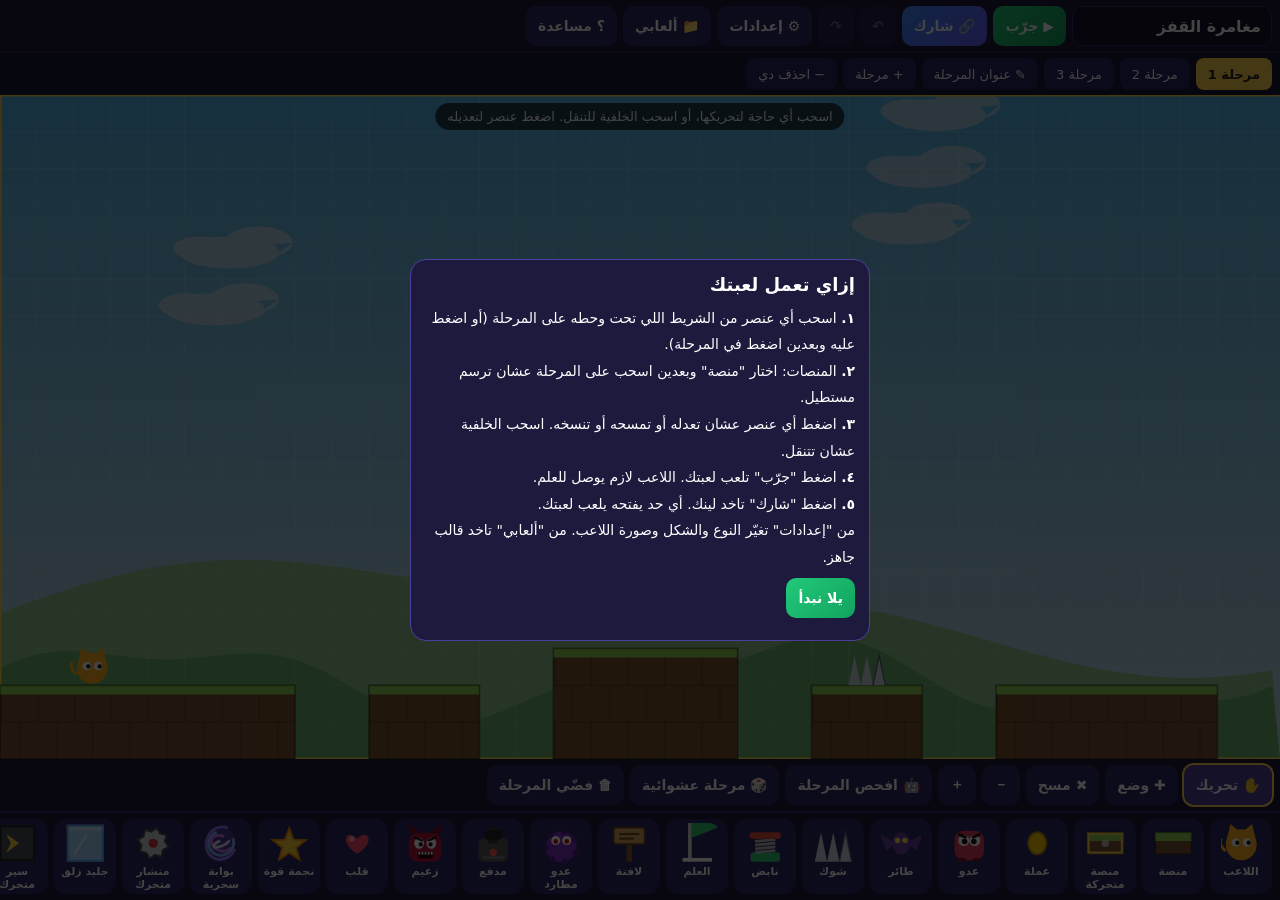
==== commit 7157d42a: "Update index.html" ====
--- a/index.html
+++ b/index.html
@@ -175,7 +175,7 @@
 const PAL=[
  {t:"player",n:"اللاعب",w:1,h:1},{t:"block",n:"منصة",w:3,h:1},{t:"mover",n:"منصة متحركة",w:3,h:1},
  {t:"coin",n:"عملة",w:1,h:1},{t:"enemy",n:"عدو",w:1,h:1},{t:"flyer",n:"طائر",w:1,h:1},
- {t:"spike",n:"شوك",w:1,h:1},{t:"spring",n:"نابض",w:1,h:1},{t:"goal",n:"العلم",w:1,h:1},{t:"sign",n:"لافتة",w:1,h:1},{t:"chaser",n:"عدو مطارد",w:1,h:1},{t:"turret",n:"مدفع",w:1,h:1},{t:"boss",n:"زعيم",w:3,h:3},{t:"heart",n:"قلب",w:1,h:1},{t:"star",n:"نجمة قوة",w:1,h:1},{t:"portal",n:"بوابة سحرية",w:1,h:2},{t:"saw",n:"منشار متحرك",w:1,h:1},{t:"key",n:"مفتاح",w:1,h:1},{t:"door",n:"باب",w:1,h:3},{t:"check",n:"نقطة حفظ",w:1,h:1}
+ {t:"spike",n:"شوك",w:1,h:1},{t:"spring",n:"نابض",w:1,h:1},{t:"goal",n:"العلم",w:1,h:1},{t:"sign",n:"لافتة",w:1,h:1},{t:"chaser",n:"عدو مطارد",w:1,h:1},{t:"turret",n:"مدفع",w:1,h:1},{t:"boss",n:"زعيم",w:3,h:3},{t:"heart",n:"قلب",w:1,h:1},{t:"star",n:"نجمة قوة",w:1,h:1},{t:"portal",n:"بوابة سحرية",w:1,h:2},{t:"saw",n:"منشار متحرك",w:1,h:1},{t:"ice",n:"جليد زلق",w:2,h:1},{t:"belt",n:"سير متحرك",w:3,h:1},{t:"key",n:"مفتاح",w:1,h:1},{t:"door",n:"باب",w:1,h:3},{t:"check",n:"نقطة حفظ",w:1,h:1}
 ];
 const PINFO={}; PAL.forEach(p=>PINFO[p.t]=p);
 const RESIZE={block:1,mover:1,door:1};
@@ -276,6 +276,8 @@
   case"coin":{
     const k=Math.abs(Math.cos(t*3+o.x));c.fillStyle="#ffcc00";c.beginPath();c.ellipse(px+s/2,py+s/2,s*0.28*(0.35+0.65*k),s*0.3,0,0,7);c.fill();
     c.strokeStyle="#b8860b";c.lineWidth=2;c.stroke();break}
+  case"ice":{c.fillStyle="#a5d8ff";c.fillRect(px,py,pw,ph);c.fillStyle="#d0ebff";c.fillRect(px,py,pw,6);c.strokeStyle="#ffffffaa";c.lineWidth=2;for(let xx=0;xx<pw;xx+=T){c.beginPath();c.moveTo(px+xx+8,py+ph-8);c.lineTo(px+xx+22,py+10);c.stroke()}c.strokeStyle="#4dabf7";c.strokeRect(px+1,py+1,pw-2,ph-2);break}
+  case"belt":{c.fillStyle="#495057";c.fillRect(px,py,pw,ph);c.fillStyle="#ffd43b";const off=(t*40)%T;for(let xx=-T;xx<pw;xx+=T){const x0=px+xx+off;if(x0<px-4||x0>px+pw-14)continue;c.beginPath();c.moveTo(x0,py+10);c.lineTo(x0+14,py+ph/2);c.lineTo(x0,py+ph-10);c.lineTo(x0+5,py+ph/2);c.fill()}c.strokeStyle="#212529";c.lineWidth=3;c.strokeRect(px+1.5,py+1.5,pw-3,ph-3);break}
   case"saw":{const hx=px+s/2,hy=py+s/2,R=17;c.save();c.translate(hx,hy);c.rotate(t*9+o.x);c.fillStyle="#ced4da";c.beginPath();for(let i=0;i<16;i++){const a=i*Math.PI/8,r=i%2?R*0.75:R;c.lineTo(Math.cos(a)*r,Math.sin(a)*r)}c.closePath();c.fill();c.strokeStyle="#495057";c.lineWidth=2;c.stroke();c.fillStyle="#e03131";c.beginPath();c.arc(0,0,5,0,7);c.fill();c.restore();break}
   case"portal":{const hx=px+s/2,hy=py+ph/2,rr0=Math.min(pw,ph)/2+6;for(let k=0;k<4;k++){c.strokeStyle=["#9775fa","#74c0fc","#da77f2","#fff"][k];c.lineWidth=3;c.beginPath();c.ellipse(hx,hy,(rr0-k*4)*0.62,(ph/2-2-k*5),t*(k%2?-2:2),0,Math.PI*1.5);c.stroke()}c.fillStyle="#9775fa44";c.beginPath();c.ellipse(hx,hy,rr0*0.6,ph/2-3,0,0,7);c.fill();break}
   case"star":{const b=Math.sin(t*5+o.x)*3,hx=px+s/2,hy=py+s/2+b;c.fillStyle="#ffd43b";c.beginPath();for(let i=0;i<10;i++){const r=i%2?8:19,a=-Math.PI/2+i*Math.PI/5;c.lineTo(hx+Math.cos(a)*r,hy+Math.sin(a)*r)}c.closePath();c.fill();c.strokeStyle="#f08c00";c.lineWidth=2;c.stroke();break}
@@ -604,10 +606,12 @@
 function loadLevel(){
   const lv=G.levels[P.lvl];
   P.w=lv.w*T;P.h=lv.h*T;
-  P.bul=[];P.turrets=[];P.hearts=[];P.stars=[];P.portals=[];P.saws=[];P.pcd=0;P.power=0;P.boss=null;P.solids=[];P.doors=[];P.keys=[];P.checks=[];P.movers=[];P.coins=[];P.enemies=[];P.hazards=[];P.springs=[];P.signs=[];P.goal=null;P.got=0;P.player=null;
+  P.bul=[];P.turrets=[];P.hearts=[];P.stars=[];P.portals=[];P.saws=[];P.icez=[];P.belts=[];P.pcd=0;P.power=0;P.boss=null;P.solids=[];P.doors=[];P.keys=[];P.checks=[];P.movers=[];P.coins=[];P.enemies=[];P.hazards=[];P.springs=[];P.signs=[];P.goal=null;P.got=0;P.player=null;
   for(const o of lv.o){
     const r={x:o.x*T,y:o.y*T,w:o.w*T,h:o.h*T};
-    if(o.t==="block")P.solids.push(r);
+    if(o.t==="ice"){r.k="ice";P.solids.push(r);P.icez.push(r)}
+    else if(o.t==="belt"){r.k="belt";P.solids.push(r);P.belts.push(Object.assign(r,{o}))}
+    else if(o.t==="block")P.solids.push(r);
     else if(o.t==="door")P.doors.push({...r,open:false});
     else if(o.t==="key")P.keys.push({x:r.x,y:r.y,w:T,h:T,o});
     else if(o.t==="check")P.checks.push({x:r.x,y:r.y,w:T,h:T,on:false});
@@ -700,10 +704,11 @@
   // player input
   const mx=ax();
   if(plat){
-    const PH=PHYS[G.ph|0]||PHYS[0];const sp=PH.sp,acc=pl.on?2600:1700;
+    const PH=PHYS[G.ph|0]||PHYS[0];const sp=PH.sp;const feet={x:pl.x,y:pl.y+pl.h,w:pl.w,h:5};const onIce=pl.on&&P.icez.some(r=>overlap(feet,r));const belt=pl.on?P.belts.find(r=>overlap(feet,r)):null;const acc=pl.on?(onIce?260:2600):1700;
     const tv=mx*sp;
     if(pl.vx<tv)pl.vx=Math.min(tv,pl.vx+acc*dt);else if(pl.vx>tv)pl.vx=Math.max(tv,pl.vx-acc*dt);
-    if(mx===0&&pl.on)pl.vx*=0.7;
+    if(mx===0&&pl.on)pl.vx*=onIce?0.985:0.7;
+    if(belt)pl.x+=(belt.o&&belt.o.v?-1:1)*140*dt;
     if(mx)pl.face=mx;
     pl.coy-=dt;pl.buf-=dt;
     const jk=jumpK();
@@ -841,7 +846,7 @@
   cx.translate(-P.cam.x+sh,-P.cam.y+sh);
   const vx0=P.cam.x-T,vx1=P.cam.x+CW/sc+T,vy0=P.cam.y-T,vy1=P.cam.y+CH/sc+T;
   const vis=r=>r.x+r.w>vx0&&r.x<vx1&&r.y+r.h>vy0&&r.y<vy1;
-  for(const s of P.solids)if(vis(s))drawObj(cx,{t:"block"},s.x,s.y,s.w,s.h,th,t);
+  for(const s of P.solids)if(vis(s))drawObj(cx,{t:s.k||"block"},s.x,s.y,s.w,s.h,th,t);
   for(const m of P.movers)if(vis(m))drawObj(cx,{t:"mover"},m.x,m.y,m.w,m.h,th,t);
   for(const d of P.doors)if(!d.open&&vis(d))drawObj(cx,{t:"door"},d.x,d.y,d.w,d.h,th,t);
   for(const k of P.keys)drawObj(cx,{t:"key",x:k.o.x},k.x,k.y,0,0,th,t);
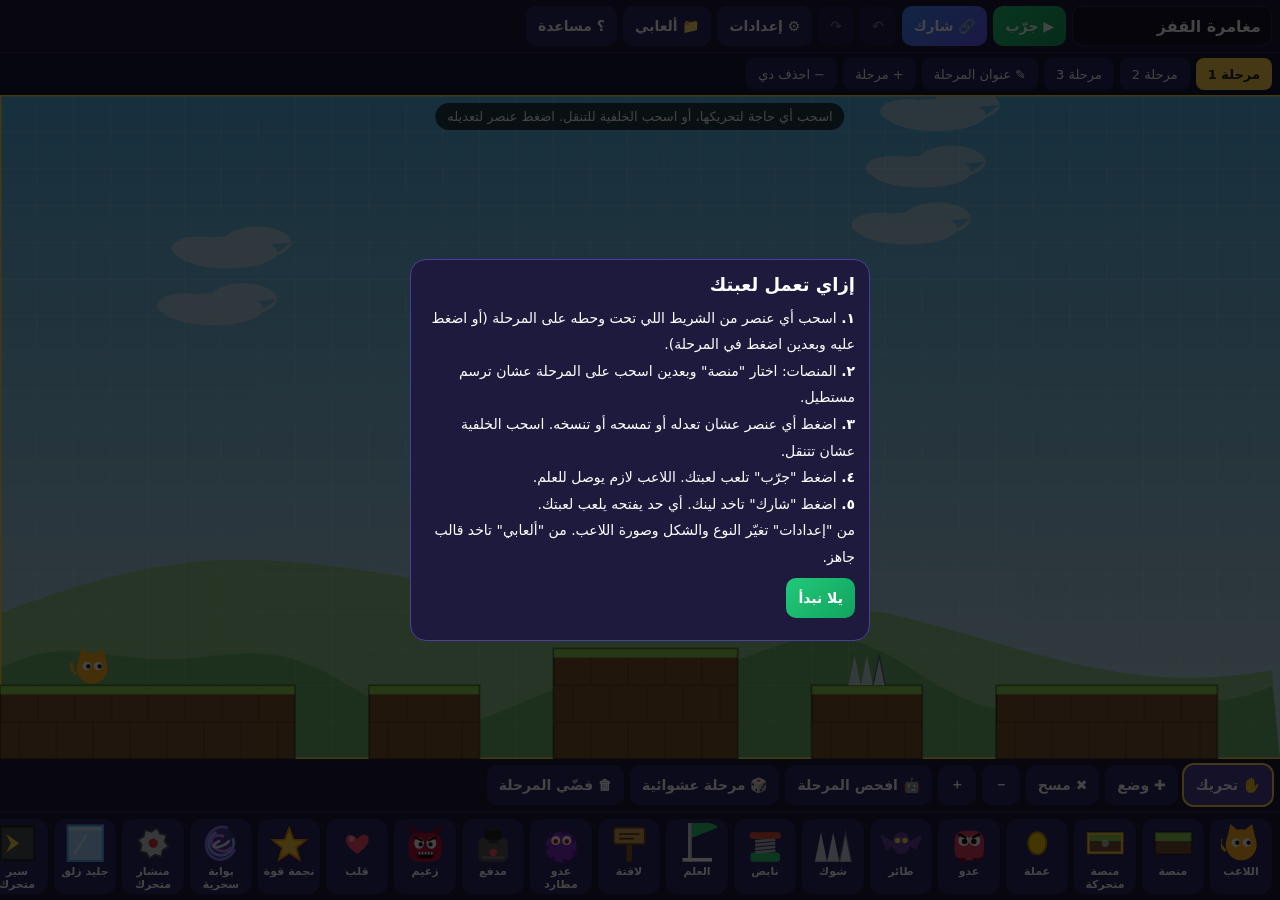
==== commit 5e332945: "Update index.html" ====
--- a/index.html
+++ b/index.html
@@ -117,6 +117,7 @@
   <div class="row"><label>صورة الأرض والبلوكات</label><button class="btn" id="imgTb">اختار صورة</button><button class="btn" id="imgTc">شيل</button></div>
   <input type="file" id="imgF" accept="image/*" style="display:none">
   <div class="row"><label>عدد الأرواح</label><input type="number" id="sLives" min="1" max="9" style="width:80px"></div>
+  <div class="row"><label>مؤقت لكل مرحلة بالثواني (0 = بدون)</label><input type="number" id="sTL" min="0" max="999" style="width:80px"></div>
   <div class="row"><label>لازم تجمع كل العملات قبل العلم</label><input type="checkbox" id="sReq"></div>
   <div class="row"><label>عرض المرحلة (خانات)</label><input type="number" id="sW" min="16" max="160" style="width:80px"></div>
   <div class="row"><label>ارتفاع المرحلة (خانات)</label><input type="number" id="sH" min="12" max="40" style="width:80px"></div>
@@ -372,7 +373,7 @@
     const px=o.x*T,py=o.y*T,pw=o.w*T,ph=o.h*T;
     drawObj(cx,o,px,py,pw,ph,th,t);
     if(o.t==="mover"){cx.strokeStyle="#ffd54a88";cx.setLineDash([6,6]);cx.lineWidth=2/sc;cx.beginPath();if(o.v){cx.moveTo(px+pw/2,py);cx.lineTo(px+pw/2,py-(o.r||4)*T)}else{cx.moveTo(px+pw,py+ph/2);cx.lineTo(px+pw+(o.r||4)*T,py+ph/2)}cx.stroke();cx.setLineDash([])}
-    if(o.t==="saw"){cx.strokeStyle="#ced4da88";cx.setLineDash([6,6]);cx.lineWidth=2/sc;cx.beginPath();cx.moveTo(px+T/2,py+T/2);cx.lineTo(px+T/2+4*T,py+T/2);cx.stroke();cx.setLineDash([])}
+    if(o.t==="saw"){cx.strokeStyle="#ced4da88";cx.setLineDash([6,6]);cx.lineWidth=2/sc;cx.beginPath();cx.moveTo(px+T/2,py+T/2);if(o.v)cx.lineTo(px+T/2,py+T/2-(o.r||4)*T);else cx.lineTo(px+T/2+(o.r||4)*T,py+T/2);cx.stroke();cx.setLineDash([])}
     if(o.t==="enemy"||o.t==="flyer"){}
     if(o.t==="sign"&&o.s){cx.fillStyle="#000a";cx.font="bold 13px system-ui";const m=cx.measureText(o.s).width+12;cx.fillRect(px+T/2-m/2,py-22,m,20);cx.fillStyle="#fff";cx.textAlign="center";cx.fillText(o.s,px+T/2,py-8);cx.textAlign="start"}
     if(o===sel){cx.strokeStyle="#ffd54a";cx.lineWidth=3/sc;cx.setLineDash([8,5]);cx.strokeRect(px-3,py-3,pw+6,ph+6);cx.setLineDash([])}
@@ -497,6 +498,8 @@
     add("مدى +",()=>sel.r=Math.min(20,(sel.r||4)+1));add("مدى −",()=>sel.r=Math.max(1,(sel.r||4)-1));
     add(sel.v?"طالع/نازل":"يمين/شمال",()=>sel.v=sel.v?0:1);
   }
+  if(sel.t==="saw"){add("مدى +",()=>sel.r=Math.min(20,(sel.r||4)+1));add("مدى −",()=>sel.r=Math.max(1,(sel.r||4)-1));add(sel.v?"طالع/نازل":"يمين/شمال",()=>sel.v=sel.v?0:1)}
+  if(sel.t==="belt")add(sel.v?"الاتجاه: شمال":"الاتجاه: يمين",()=>sel.v=sel.v?0:1);
   if(sel.t==="sign")add("غيّر الكلام",()=>{const s=prompt("اكتب الكلام اللي يظهر على اللافتة",sel.s||"");if(s!==null)sel.s=s.slice(0,60)});
   if(sel.t!=="player"&&sel.t!=="goal"){add("نسخ",()=>{const n=JSON.parse(JSON.stringify(sel));n.x=Math.min(L().w-n.w,n.x+n.w);L().o.push(n);sel=n})}
   if(sel.t!=="player")add("مسح",()=>{L().o.splice(L().o.indexOf(sel),1);sel=null},"hot");
@@ -618,7 +621,7 @@
     else if(o.t==="mover"){const m={...r,bx:r.x,by:r.y,r:(o.r||4)*T,v:o.v|0,ph:0,dx:0,dy:0};P.movers.push(m)}
     else if(o.t==="coin")P.coins.push({x:r.x+T/2,y:r.y+T/2,o});
     else if(o.t==="enemy")P.enemies.push({k:"e",x:r.x+4,y:r.y+6,w:T-8,h:T-8,vx:(Math.random()<.5?-1:1)*70,vy:0,dir:1,ch:0,alive:true,sx:r.x,sy:r.y});
-    else if(o.t==="saw")P.saws.push({x:r.x,y:r.y,bx:r.x,w:T-10,h:T-10,o,rng:T*4});
+    else if(o.t==="saw")P.saws.push({x:r.x,y:r.y,bx:r.x,by:r.y,w:T-10,h:T-10,o,rng:T*(o.r||4)});
     else if(o.t==="portal")P.portals.push({x:r.x,y:r.y,w:T,h:T*2,o});
     else if(o.t==="star")P.stars.push({x:r.x,y:r.y,w:T,h:T,o});
     else if(o.t==="heart")P.hearts.push({x:r.x,y:r.y,w:T,h:T,o});
@@ -633,7 +636,7 @@
     else if(o.t==="player")P.player={x:r.x+8,y:r.y+4,w:T-16,h:T-6,vx:0,vy:0,on:false,face:1,coy:0,buf:0,sx:r.x+8,sy:r.y+4,onM:null,inv:0};
   }
   if(!P.player)P.player={x:60,y:60,w:T-16,h:T-6,vx:0,vy:0,on:false,face:1,coy:0,buf:0,sx:60,sy:60,onM:null,inv:0};
-  P.total=P.coins.length;P.ld=0;P.state="run";P.cam={x:0,y:0};P.msg=lv.title?lv.title:(G.levels.length>1?"مرحلة "+(P.lvl+1):"");P.msgT=P.msg?2.6:0;
+  P.total=P.coins.length;P.ld=0;P.lt=G.tl|0;P.state="run";P.cam={x:0,y:0};P.msg=lv.title?lv.title:(G.levels.length>1?"مرحلة "+(P.lvl+1):"");P.msgT=P.msg?2.6:0;
   centerCam(true);
 }
 const keys={};
@@ -685,7 +688,7 @@
   if(P.state==="dead"){P.deadT-=dt;if(P.deadT<=0){
       if(P.lives<=0){endGame(false)}else{const p=P.player;p.x=p.sx;p.y=p.sy;p.vx=p.vy=0;p.inv=1.2;P.state="run"}}
     return}
-  P.time+=dt;
+  P.time+=dt;if(G.tl>0&&P.state==="run"){P.lt-=dt;if(P.lt<=0){P.lt=G.tl;say("خلص الوقت!");die();return}}
   const pl=P.player,plat=G.mode==="plat";
   // movers
   for(const m of P.movers){
@@ -737,7 +740,7 @@
   // springs
   if(plat)for(const s of P.springs){if(overlap(pl,s)&&pl.vy>=0&&pl.y+pl.h-s.y<22){pl.vy=-1050;pl.on=false;s.a=.3;SFX.spring()}s.a=Math.max(0,s.a-dt)}
   // hazards
-  for(const sw of P.saws){sw.x=sw.bx+(Math.sin(P.t*1.6+sw.bx*0.01)+1)/2*sw.rng;sw.hx=sw.x+5;sw.hy=sw.y+5}
+  for(const sw of P.saws){{const u=(Math.sin(P.t*1.6+sw.bx*0.01+sw.by*0.01)+1)/2*sw.rng;if(sw.o.v){sw.x=sw.bx;sw.y=sw.by-u}else sw.x=sw.bx+u}sw.hx=sw.x+5;sw.hy=sw.y+5}
   if(pl.inv<=0)for(const sw of P.saws)if(overlap(pl,{x:sw.x+5,y:sw.y+5,w:sw.w,h:sw.h})){die();return}
   if(pl.inv<=0)for(const h of P.hazards)if(overlap(pl,h)){die();return}
   // enemies
@@ -873,6 +876,7 @@
   const hudY=CH>500?64:58;
   cx.fillStyle="#0008";rr(cx,CW/2-120,hudY-18,240,32,16);cx.fill();
   cx.fillStyle="#fff";cx.textAlign="center";
+  if(G.tl>0){cx.save();const lo=P.lt<=10;cx.fillStyle=lo&&Math.floor(P.t*4)%2?"#ff6b6b":"#fff";cx.font="bold 22px system-ui";cx.textAlign="center";cx.fillText("⏱ "+Math.ceil(Math.max(0,P.lt)),CW/2,hudY+58);cx.restore()}
   cx.fillText("مرحلة "+(P.lvl+1)+"/"+G.levels.length+"  ·  عملات "+P.got+"/"+P.total+"  ·  نقاط "+P.score,CW/2,hudY);
   cx.textAlign="start";
   // lives as hearts
@@ -914,13 +918,13 @@
 }
 // compact: objects as arrays
 function pack(g){
-  return {v:1,ip:g.imgP||"",ie:g.imgE||"",ib:g.imgB||"",it:g.imgT||"",ph:g.ph|0,n:g.title,m:g.mode,th:g.theme,c:g.char,k:g.col,l:g.lives,q:g.req?1:0,
-    L:g.levels.map(l=>({t:l.title||"",w:l.w,h:l.h,o:l.o.map(o=>{const a=[o.t,o.x,o.y,o.w,o.h];if(o.t==="mover")a.push(o.r||4,o.v|0);if(o.t==="sign")a.push(o.s||"");return a})}))};
+  return {v:1,ip:g.imgP||"",ie:g.imgE||"",ib:g.imgB||"",tl:g.tl|0,it:g.imgT||"",ph:g.ph|0,n:g.title,m:g.mode,th:g.theme,c:g.char,k:g.col,l:g.lives,q:g.req?1:0,
+    L:g.levels.map(l=>({t:l.title||"",w:l.w,h:l.h,o:l.o.map(o=>{const a=[o.t,o.x,o.y,o.w,o.h];if(o.t==="mover"||o.t==="saw"||o.t==="belt")a.push(o.r||4,o.v|0);if(o.t==="sign")a.push(o.s||"");return a})}))};
 }
 function unpack(p){
-  const g=newGame(p.n);g.mode=p.m==="top"?"top":"plat";g.theme=THEMES[p.th]?p.th:"day";g.char=CHARS[p.c]?p.c:"cat";g.col=/^#[0-9a-f]{3,8}$/i.test(p.k)?p.k:COLS[0];g.lives=Math.max(1,Math.min(9,p.l|0||3));g.imgP=/^data:image\/(webp|jpeg|png);base64,[A-Za-z0-9+\/=]{20,20000}$/.test(p.ip||"")?p.ip:"";g.imgE=/^data:image\/(webp|jpeg|png);base64,[A-Za-z0-9+\/=]{20,20000}$/.test(p.ie||"")?p.ie:"";g.imgB=/^data:image\/(webp|jpeg|png);base64,[A-Za-z0-9+\/=]{20,20000}$/.test(p.ib||"")?p.ib:"";g.imgT=/^data:image\/(webp|jpeg|png);base64,[A-Za-z0-9+\/=]{20,20000}$/.test(p.it||"")?p.it:"";g.req=!!p.q;g.ph=PHYS[p.ph|0]?p.ph|0:0;
+  const g=newGame(p.n);g.mode=p.m==="top"?"top":"plat";g.theme=THEMES[p.th]?p.th:"day";g.char=CHARS[p.c]?p.c:"cat";g.col=/^#[0-9a-f]{3,8}$/i.test(p.k)?p.k:COLS[0];g.lives=Math.max(1,Math.min(9,p.l|0||3));g.imgP=/^data:image\/(webp|jpeg|png);base64,[A-Za-z0-9+\/=]{20,20000}$/.test(p.ip||"")?p.ip:"";g.imgE=/^data:image\/(webp|jpeg|png);base64,[A-Za-z0-9+\/=]{20,20000}$/.test(p.ie||"")?p.ie:"";g.imgB=/^data:image\/(webp|jpeg|png);base64,[A-Za-z0-9+\/=]{20,20000}$/.test(p.ib||"")?p.ib:"";g.imgT=/^data:image\/(webp|jpeg|png);base64,[A-Za-z0-9+\/=]{20,20000}$/.test(p.it||"")?p.it:"";g.tl=Math.max(0,Math.min(999,p.tl|0));g.req=!!p.q;g.ph=PHYS[p.ph|0]?p.ph|0:0;
   g.title=String(p.n||"لعبة").slice(0,40);
-  g.levels=p.L.slice(0,12).map(l=>({title:String(l.t||"").slice(0,50),w:Math.max(8,Math.min(200,l.w|0)),h:Math.max(8,Math.min(60,l.h|0)),o:l.o.slice(0,3000).filter(a=>PINFO[a[0]]).map(a=>{const o={t:a[0],x:a[1]|0,y:a[2]|0,w:Math.max(1,a[3]|0),h:Math.max(1,a[4]|0)};if(o.t==="mover"){o.r=a[5]||4;o.v=a[6]|0}if(o.t==="sign")o.s=String(a[5]||"").slice(0,60);return o})}));
+  g.levels=p.L.slice(0,12).map(l=>({title:String(l.t||"").slice(0,50),w:Math.max(8,Math.min(200,l.w|0)),h:Math.max(8,Math.min(60,l.h|0)),o:l.o.slice(0,3000).filter(a=>PINFO[a[0]]).map(a=>{const o={t:a[0],x:a[1]|0,y:a[2]|0,w:Math.max(1,a[3]|0),h:Math.max(1,a[4]|0)};if(o.t==="mover"||o.t==="saw"||o.t==="belt"){o.r=a[5]||4;o.v=a[6]|0}if(o.t==="sign")o.s=String(a[5]||"").slice(0,60);return o})}));
   return g;
 }
 async function makeLink(){
@@ -1004,7 +1008,7 @@
 $("bClear").onclick=()=>{if(!confirm("تفضّي المرحلة؟ (تقدر تتراجع)"))return;snap();const lv=L();G.levels[cur]=blankLevel(lv.w,lv.h);sel=null;dirty();refreshAll()};
 // settings
 function openSet(){
-  $("sMode").value=G.mode;$("sPhys").innerHTML=Object.entries(PHYS).map(([k,v])=>`<option value="${k}">${v.n}</option>`).join("");$("sPhys").value=G.ph|0;$("sLives").value=G.lives;$("sReq").checked=G.req;$("sW").value=L().w;$("sH").value=L().h;
+  $("sMode").value=G.mode;$("sPhys").innerHTML=Object.entries(PHYS).map(([k,v])=>`<option value="${k}">${v.n}</option>`).join("");$("sPhys").value=G.ph|0;$("sLives").value=G.lives;$("sTL").value=G.tl|0;$("sReq").checked=G.req;$("sW").value=L().w;$("sH").value=L().h;
   $("sTheme").innerHTML=Object.entries(THEMES).map(([k,v])=>`<option value="${k}">${v.n}</option>`).join("");$("sTheme").value=G.theme;
   $("sChar").innerHTML=Object.entries(CHARS).map(([k,v])=>`<option value="${k}">${v}</option>`).join("");$("sChar").value=G.char;
   $("sCol").innerHTML="";COLS.forEach(c=>{const b=document.createElement("button");b.style.background=c;if(c===G.col)b.className="on";b.onclick=()=>{G.col=c;[...$("sCol").children].forEach(x=>x.classList.toggle("on",x===b))};$("sCol").appendChild(b)});
@@ -1018,7 +1022,7 @@
 $("imgPc").onclick=()=>{delete G.imgP;toast("اتشالت صورة اللاعب")};$("imgEc").onclick=()=>{delete G.imgE;toast("اتشالت صورة الأعداء")};
 $("imgF").onchange=e=>{const f=e.target.files[0];e.target.value="";if(!f||!imgTarget)return;const k=imgTarget;(k==="imgB"?fileToBg:fileToSmall)(f,u=>{snap();G[k]=u;dirty();toast("اتحطت الصورة");buildPal()})};
 $("sOk").onclick=()=>{
-  snap();G.mode=$("sMode").value;G.ph=+$("sPhys").value;G.theme=$("sTheme").value;G.char=$("sChar").value;G.lives=Math.max(1,Math.min(9,+$("sLives").value||3));G.req=$("sReq").checked;
+  snap();G.mode=$("sMode").value;G.ph=+$("sPhys").value;G.theme=$("sTheme").value;G.char=$("sChar").value;G.lives=Math.max(1,Math.min(9,+$("sLives").value||3));G.req=$("sReq").checked;G.tl=Math.max(0,Math.min(999,+$("sTL").value||0));
   const w=Math.max(16,Math.min(160,+$("sW").value||60)),h=Math.max(12,Math.min(40,+$("sH").value||18)),lv=L();
   if(w!==lv.w||h!==lv.h){lv.w=w;lv.h=h;lv.o.forEach(o=>{o.x=Math.min(o.x,Math.max(0,w-o.w));o.y=Math.min(o.y,Math.max(0,h-o.h));if(o.x+o.w>w)o.w=Math.max(1,w-o.x);if(o.y+o.h>h)o.h=Math.max(1,h-o.y)})}
   $("mSet").classList.remove("show");refreshAll();
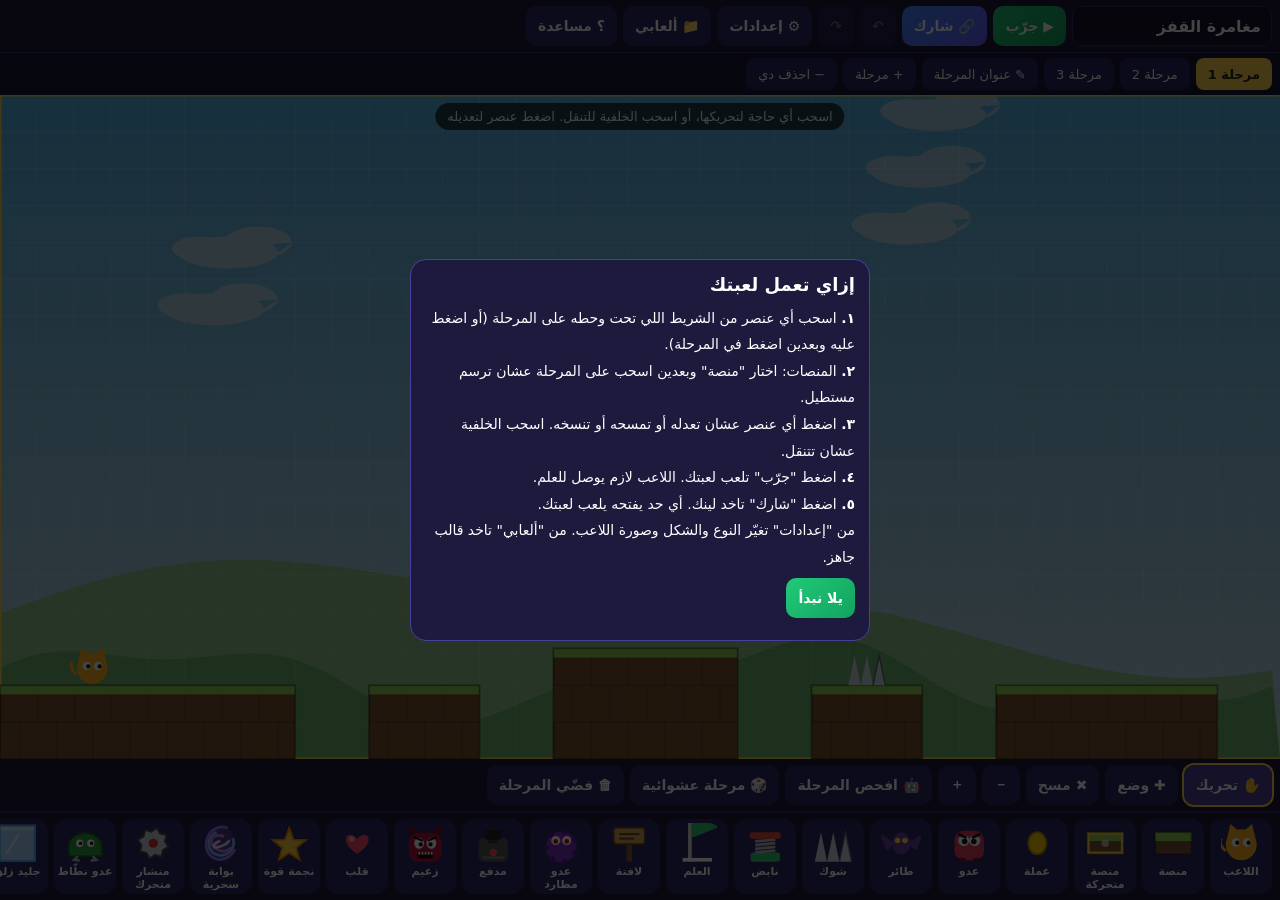
==== commit d7cace13: "Update index.html" ====
--- a/index.html
+++ b/index.html
@@ -176,7 +176,7 @@
 const PAL=[
  {t:"player",n:"اللاعب",w:1,h:1},{t:"block",n:"منصة",w:3,h:1},{t:"mover",n:"منصة متحركة",w:3,h:1},
  {t:"coin",n:"عملة",w:1,h:1},{t:"enemy",n:"عدو",w:1,h:1},{t:"flyer",n:"طائر",w:1,h:1},
- {t:"spike",n:"شوك",w:1,h:1},{t:"spring",n:"نابض",w:1,h:1},{t:"goal",n:"العلم",w:1,h:1},{t:"sign",n:"لافتة",w:1,h:1},{t:"chaser",n:"عدو مطارد",w:1,h:1},{t:"turret",n:"مدفع",w:1,h:1},{t:"boss",n:"زعيم",w:3,h:3},{t:"heart",n:"قلب",w:1,h:1},{t:"star",n:"نجمة قوة",w:1,h:1},{t:"portal",n:"بوابة سحرية",w:1,h:2},{t:"saw",n:"منشار متحرك",w:1,h:1},{t:"ice",n:"جليد زلق",w:2,h:1},{t:"belt",n:"سير متحرك",w:3,h:1},{t:"key",n:"مفتاح",w:1,h:1},{t:"door",n:"باب",w:1,h:3},{t:"check",n:"نقطة حفظ",w:1,h:1}
+ {t:"spike",n:"شوك",w:1,h:1},{t:"spring",n:"نابض",w:1,h:1},{t:"goal",n:"العلم",w:1,h:1},{t:"sign",n:"لافتة",w:1,h:1},{t:"chaser",n:"عدو مطارد",w:1,h:1},{t:"turret",n:"مدفع",w:1,h:1},{t:"boss",n:"زعيم",w:3,h:3},{t:"heart",n:"قلب",w:1,h:1},{t:"star",n:"نجمة قوة",w:1,h:1},{t:"portal",n:"بوابة سحرية",w:1,h:2},{t:"saw",n:"منشار متحرك",w:1,h:1},{t:"hopper",n:"عدو نطّاط",w:1,h:1},{t:"ice",n:"جليد زلق",w:2,h:1},{t:"belt",n:"سير متحرك",w:3,h:1},{t:"key",n:"مفتاح",w:1,h:1},{t:"door",n:"باب",w:1,h:3},{t:"check",n:"نقطة حفظ",w:1,h:1}
 ];
 const PINFO={}; PAL.forEach(p=>PINFO[p.t]=p);
 const RESIZE={block:1,mover:1,door:1};
@@ -277,6 +277,7 @@
   case"coin":{
     const k=Math.abs(Math.cos(t*3+o.x));c.fillStyle="#ffcc00";c.beginPath();c.ellipse(px+s/2,py+s/2,s*0.28*(0.35+0.65*k),s*0.3,0,0,7);c.fill();
     c.strokeStyle="#b8860b";c.lineWidth=2;c.stroke();break}
+  case"hopper":{const sq=1+Math.sin(t*9+o.x)*0.06,hx=px+s/2,by=py+s-4;c.fillStyle="#2f9e44";c.beginPath();c.ellipse(hx,by-13,17*sq,15/sq,0,Math.PI,0);c.lineTo(hx+17*sq,by-2);c.lineTo(hx-17*sq,by-2);c.closePath();c.fill();c.strokeStyle="#1b5e20";c.lineWidth=2;c.stroke();c.strokeStyle="#adb5bd";c.lineWidth=3;c.beginPath();c.moveTo(hx-8,by-2);c.lineTo(hx-12,by+2);c.lineTo(hx-6,by+3);c.moveTo(hx+8,by-2);c.lineTo(hx+12,by+2);c.lineTo(hx+6,by+3);c.stroke();c.fillStyle="#fff";c.beginPath();c.arc(hx-6,by-16,4,0,7);c.arc(hx+6,by-16,4,0,7);c.fill();c.fillStyle="#111";c.beginPath();c.arc(hx-5,by-16,2,0,7);c.arc(hx+7,by-16,2,0,7);c.fill();break}
   case"ice":{c.fillStyle="#a5d8ff";c.fillRect(px,py,pw,ph);c.fillStyle="#d0ebff";c.fillRect(px,py,pw,6);c.strokeStyle="#ffffffaa";c.lineWidth=2;for(let xx=0;xx<pw;xx+=T){c.beginPath();c.moveTo(px+xx+8,py+ph-8);c.lineTo(px+xx+22,py+10);c.stroke()}c.strokeStyle="#4dabf7";c.strokeRect(px+1,py+1,pw-2,ph-2);break}
   case"belt":{c.fillStyle="#495057";c.fillRect(px,py,pw,ph);c.fillStyle="#ffd43b";const off=(t*40)%T;for(let xx=-T;xx<pw;xx+=T){const x0=px+xx+off;if(x0<px-4||x0>px+pw-14)continue;c.beginPath();c.moveTo(x0,py+10);c.lineTo(x0+14,py+ph/2);c.lineTo(x0,py+ph-10);c.lineTo(x0+5,py+ph/2);c.fill()}c.strokeStyle="#212529";c.lineWidth=3;c.strokeRect(px+1.5,py+1.5,pw-3,ph-3);break}
   case"saw":{const hx=px+s/2,hy=py+s/2,R=17;c.save();c.translate(hx,hy);c.rotate(t*9+o.x);c.fillStyle="#ced4da";c.beginPath();for(let i=0;i<16;i++){const a=i*Math.PI/8,r=i%2?R*0.75:R;c.lineTo(Math.cos(a)*r,Math.sin(a)*r)}c.closePath();c.fill();c.strokeStyle="#495057";c.lineWidth=2;c.stroke();c.fillStyle="#e03131";c.beginPath();c.arc(0,0,5,0,7);c.fill();c.restore();break}
@@ -620,6 +621,7 @@
     else if(o.t==="check")P.checks.push({x:r.x,y:r.y,w:T,h:T,on:false});
     else if(o.t==="mover"){const m={...r,bx:r.x,by:r.y,r:(o.r||4)*T,v:o.v|0,ph:0,dx:0,dy:0};P.movers.push(m)}
     else if(o.t==="coin")P.coins.push({x:r.x+T/2,y:r.y+T/2,o});
+    else if(o.t==="hopper")P.enemies.push({k:"e",hop:1,hc:Math.random()*1.1,x:r.x+4,y:r.y+6,w:T-8,h:T-8,vx:(Math.random()<.5?-1:1)*60,vy:0,dir:1,ch:0,alive:true,sx:r.x,sy:r.y});
     else if(o.t==="enemy")P.enemies.push({k:"e",x:r.x+4,y:r.y+6,w:T-8,h:T-8,vx:(Math.random()<.5?-1:1)*70,vy:0,dir:1,ch:0,alive:true,sx:r.x,sy:r.y});
     else if(o.t==="saw")P.saws.push({x:r.x,y:r.y,bx:r.x,by:r.y,w:T-10,h:T-10,o,rng:T*(o.r||4)});
     else if(o.t==="portal")P.portals.push({x:r.x,y:r.y,w:T,h:T*2,o});
@@ -756,7 +758,7 @@
         e.vy=Math.min(900,e.vy+1800*dt);
         const sgn=Math.sign(e.vx)||1;
         const r=moveBox(e,e.vx*dt,e.vy*dt,false);
-        if(r.landed)e.vy=0;
+        if(r.landed){e.vy=0;if(e.hop){e.hc-=dt;if(e.hc<=0){e.vy=-640;e.hc=1.1}}}
         if(r.hitX){e.vx=-e.vx}
         else if(r.landed){ // edge check
           const ax_=sgn>0?e.x+e.w+2:e.x-2,ay_=e.y+e.h+4;
@@ -866,7 +868,7 @@
   if(P.boss&&!P.boss.dead){const B=P.boss;drawObj(cx,B.o,B.x,B.y,B.w,B.h,th,t);cx.fillStyle="#000a";cx.fillRect(B.x+10,B.y-16,B.w-20,10);cx.fillStyle="#ff4d6d";cx.fillRect(B.x+11,B.y-15,(B.w-22)*B.hp/B.max,8)}
   for(const u of P.turrets)drawObj(cx,{t:"turret"},u.x,u.y,0,0,th,t);
   for(const q of P.bul){cx.fillStyle="#ff5252";cx.beginPath();cx.arc(q.x+6,q.y+6,7,0,7);cx.fill();cx.fillStyle="#ffd0d0";cx.beginPath();cx.arc(q.x+4,q.y+4,2.5,0,7);cx.fill()}
-  for(const e of P.enemies)if(e.alive)drawObj(cx,{t:e.ch2?"chaser":e.k==="e"?"enemy":"flyer"},e.x-(e.k==="e"?4:6),e.y-(e.k==="e"?6:6),0,0,th,t);
+  for(const e of P.enemies)if(e.alive)drawObj(cx,{t:e.ch2?"chaser":e.hop?"hopper":e.k==="e"?"enemy":"flyer",x:e.sx/T},e.x-(e.k==="e"?4:6),e.y-(e.k==="e"?6:6),0,0,th,t);
   const pl=P.player;
   if(P.state!=="dead"&&(pl.inv<=0||Math.floor(t*14)%2===0)){drawPlayer(cx,pl.x-8,pl.y-2,T,G.col,G.char,pl.face,t,Math.abs(pl.vx)>20&&(pl.on||G.mode==="top"))}
   for(const q of P.particles){cx.globalAlpha=Math.max(0,q.l);cx.fillStyle=q.c;cx.fillRect(q.x-3,q.y-3,6,6)}cx.globalAlpha=1;
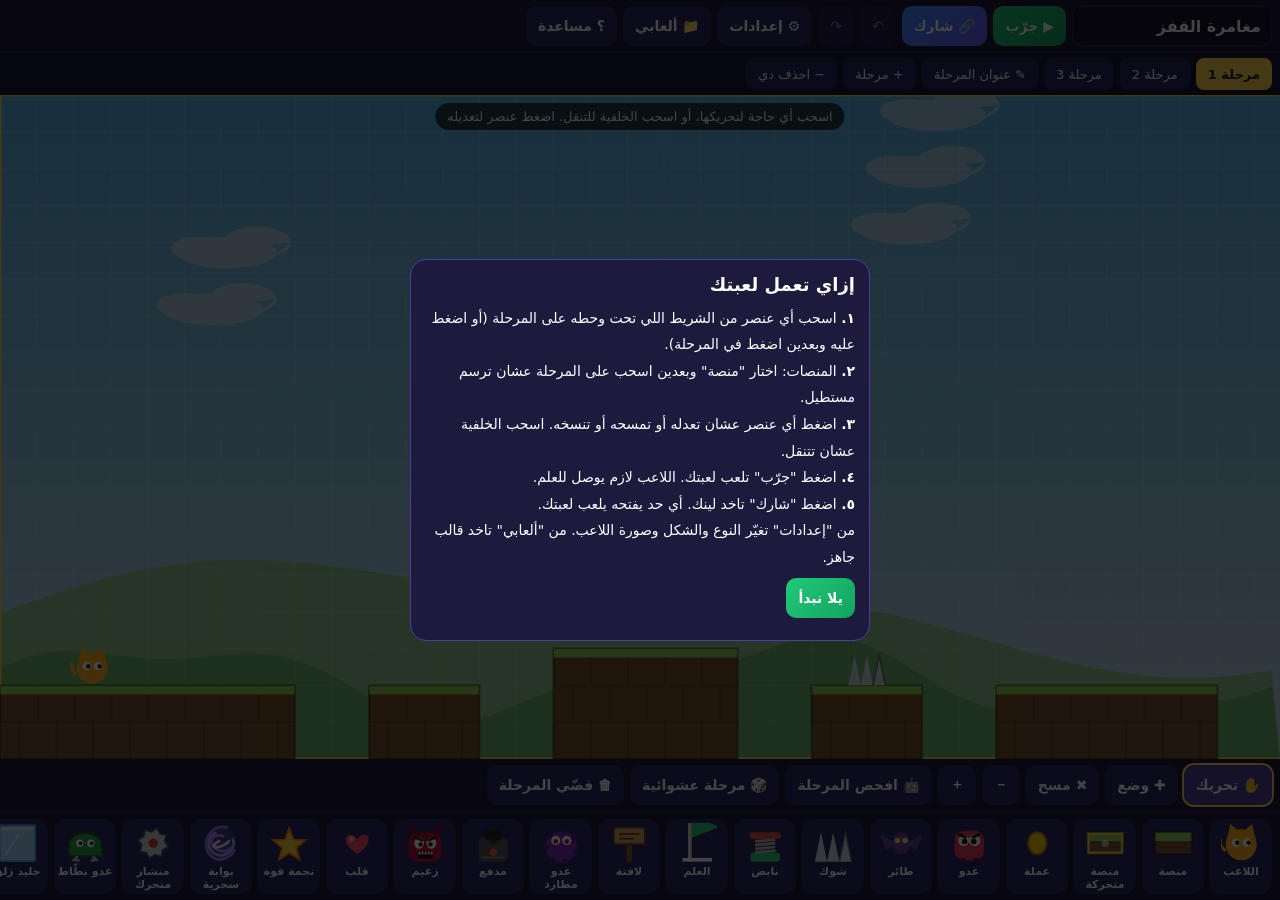
==== commit b4598d74: "Update index.html" ====
--- a/index.html
+++ b/index.html
@@ -62,7 +62,7 @@
 .tpl small{display:block;font-weight:400;opacity:.7;margin-top:3px;font-size:11px}
 #toast{position:fixed;bottom:100px;left:50%;transform:translateX(-50%);background:#fff;color:#111;padding:10px 16px;border-radius:24px;font-weight:700;z-index:200;opacity:0;pointer-events:none;transition:opacity .3s;max-width:90%;text-align:center}
 #toast.show{opacity:1}
-#over{position:absolute;inset:0;display:none;align-items:center;justify-content:center;flex-direction:column;gap:10px;background:#000a;z-index:7;text-align:center}
+#story{position:absolute;inset:0;display:none;align-items:center;justify-content:center;flex-direction:column;gap:14px;background:#000c;z-index:8;text-align:center;padding:24px}#story.show{display:flex}#story .st{font-size:22px;line-height:1.7;max-width:520px;white-space:pre-wrap}#over{position:absolute;inset:0;display:none;align-items:center;justify-content:center;flex-direction:column;gap:10px;background:#000a;z-index:7;text-align:center}
 #over.show{display:flex}
 #over h1{margin:0;font-size:34px}
 </style>
@@ -87,6 +87,7 @@
       <button class="btn hot" id="bStop">■ رجوع للمحرر</button>
       <button class="btn" id="bMute">🔊</button><button class="btn" id="bRestart">↻ من الأول</button>
     </div>
+    <div id="story"><h1 id="storyT"></h1><div class="st" id="storyB"></div><button class="btn green" id="storyGo">يلا نبدأ ▶</button></div>
     <div id="over"><h1 id="overT"></h1><div id="overS"></div><div id="lvlSel" style="display:flex;flex-wrap:wrap;gap:8px;justify-content:center;max-width:340px"></div><div class="row" style="justify-content:center"><button class="btn green" id="overA">العب تاني</button><button class="btn" id="overB">المحرر</button></div></div>
     <div id="touch"></div>
   </div>
@@ -117,6 +118,7 @@
   <div class="row"><label>صورة الأرض والبلوكات</label><button class="btn" id="imgTb">اختار صورة</button><button class="btn" id="imgTc">شيل</button></div>
   <input type="file" id="imgF" accept="image/*" style="display:none">
   <div class="row"><label>عدد الأرواح</label><input type="number" id="sLives" min="1" max="9" style="width:80px"></div>
+  <div class="row"><label>قصة اللعبة (تظهر قبل أول مرحلة)</label><button class="btn" id="storyEd">اكتب القصة</button></div>
   <div class="row"><label>مؤقت لكل مرحلة بالثواني (0 = بدون)</label><input type="number" id="sTL" min="0" max="999" style="width:80px"></div>
   <div class="row"><label>لازم تجمع كل العملات قبل العلم</label><input type="checkbox" id="sReq"></div>
   <div class="row"><label>عرض المرحلة (خانات)</label><input type="number" id="sW" min="16" max="160" style="width:80px"></div>
@@ -571,10 +573,25 @@
   o.push({t:"goal",x:W-4,y:gy-1,w:1,h:1});
   return {w:W,h:H,o};
 }
+function spice(lv,seed,o2){
+  let r=seed*9301+49297;const R=()=>{r=(r*9301+49297)%233280;return r/233280};
+  const bl=lv.o.filter(b=>b.t==="block"&&b.w>=4&&b.x>=9&&b.x+b.w<=lv.w-9).sort((a,b)=>a.x-b.x);
+  const free=(x,y)=>!lv.o.some(q=>q.t!=="block"&&q.t!=="goal"&&Math.abs(q.x-x)<1&&Math.abs(q.y-y)<1);
+  bl.forEach((b,i)=>{const x=b.x+1+Math.floor(R()*(b.w-2)),y=b.y-1;if(!free(x,y))return;const k=R();
+    if(o2.hop&&k<o2.hop)lv.o.push({t:"hopper",x,y,w:1,h:1});
+    else if(o2.saw&&k<o2.hop+o2.saw&&b.w>=5)lv.o.push({t:"saw",x:b.x+1,y,w:1,h:1,r:Math.min(4,b.w-3),v:0});
+    else if(o2.heart&&k<o2.hop+o2.saw+o2.heart)lv.o.push({t:"heart",x,y,w:1,h:1});
+    else if(o2.star&&k<o2.hop+o2.saw+o2.heart+o2.star)lv.o.push({t:"star",x,y,w:1,h:1});
+    if(o2.ice&&R()<o2.ice&&b.w>=7){const idx=lv.o.indexOf(b);lv.o[idx]={t:"ice",x:b.x,y:b.y,w:b.w,h:b.h}}
+    else if(o2.belt&&R()<o2.belt&&b.w>=6){const idx=lv.o.indexOf(b);lv.o[idx]={t:"belt",x:b.x,y:b.y,w:b.w,h:b.h,r:4,v:R()<.5?1:0}}});
+  if(o2.boss){const gl=lv.o.find(q=>q.t==="goal");if(gl){lv.o.push({t:"boss",x:gl.x-10,y:gl.y-2,w:3,h:3});lv.o.push({t:"heart",x:gl.x-14,y:gl.y,w:1,h:1})}}
+  return lv}
 const TEMPLATES=[
  {n:"مغامرة القفز",d:"منصات وعملات وأعداء",mk:()=>{const g=newGame("مغامرة القفز");g.levels=[genLevel("plat",70,18,7,1),genLevel("plat",90,18,21,2),genLevel("plat",110,18,99,3)];return g}},
  {n:"متاهة الكنز",d:"اجمع العملات وتفادى الأعداء",mk:()=>{const g=newGame("متاهة الكنز");g.mode="top";g.theme="cave";g.char="ghost";g.col=COLS[3];g.req=true;g.levels=[genLevel("top",36,22,5,1),genLevel("top",44,26,8,2)];return g}},
  {n:"ليل الفضاء",d:"لعبة منصات في الفضاء",mk:()=>{const g=newGame("ليل الفضاء");g.theme="space";g.char="robot";g.col=COLS[5];g.lives=5;g.levels=[genLevel("plat",80,18,33,2),genLevel("plat",100,18,77,3)];return g}},
+ {n:"تحدي الجبل",d:"أعداء نطّاطة ومناشير وزعيم في الآخر",mk:()=>{const g=newGame("تحدي الجبل");g.theme="forest";g.char="robot";g.col=COLS[2];g.lives=5;g.levels=[spice(genLevel("plat",80,18,41,1.5),41,{hop:.3,saw:.15,heart:.1,star:.05}),spice(genLevel("plat",90,18,52,2),52,{hop:.3,saw:.25,heart:.1,star:.1}),spice(genLevel("plat",100,18,63,2.5),63,{hop:.3,saw:.25,heart:.1,star:.1,boss:1})];g.levels[2].title="الزعيم الأخير";return g}},
+ {n:"مدينة الجليد",d:"أرض زلقة وسيور متحركة",mk:()=>{const g=newGame("مدينة الجليد");g.theme="ice";g.char="blob";g.col=COLS[4];g.lives=6;g.levels=[spice(genLevel("plat",80,18,73,1.2),73,{hop:.15,saw:.1,heart:.1,star:.05,ice:.3,belt:.2}),spice(genLevel("plat",90,18,82,1.8),82,{hop:.2,saw:.15,heart:.1,star:.1,ice:.3,belt:.2})];return g}},
  {n:"عالم الحلويات",d:"سهلة ولطيفة للأطفال",mk:()=>{const g=newGame("عالم الحلويات");g.theme="candy";g.char="blob";g.col=COLS[1];g.lives=9;g.levels=[genLevel("plat",60,16,12,0.4),genLevel("plat",70,16,44,0.6)];return g}}
 ];
 
@@ -606,6 +623,7 @@
   P={lvl:fromLevel,score:0,lives:G.lives,t:0,acc:0,last:performance.now(),particles:[],msg:"",msgT:0,shake:0,total:0,time:0,state:"run",deadT:0};
   loadLevel();
   setTouchUI();musicOn();
+  if(fromLevel===0&&G.story&&!P.testing){P.state="story";$("storyT").textContent=G.title||"";$("storyB").textContent=G.story;$("story").classList.add("show")}
 }
 function loadLevel(){
   const lv=G.levels[P.lvl];
@@ -678,6 +696,7 @@
   for(const s of S)if(overlap(b,s)){if(dy>0){b.y=s.y-b.h;landed=s}else if(dy<0)b.y=s.y+s.h;hitY=true;if(res&&b.vy!==undefined&&!(G.mode==="top"))b.vy=dy>0?0:Math.max(0,b.vy)}
   return{hitX,hitY,landed};
 }
+function pop(x,y,txt,col){(P.pops=P.pops||[]).push({x,y,txt,col,l:1})}
 function puff(x,y,col,n){for(let i=0;i<n;i++)P.particles.push({x,y,vx:(Math.random()-.5)*300,vy:-Math.random()*300,l:.6+Math.random()*.4,c:col})}
 function say(s){P.msg=s;P.msgT=2.2}
 function die(){P.ld=(P.ld||0)+1;
@@ -686,6 +705,7 @@
 }
 function stepPlay(dt){
   P.t+=dt;
+  if(P.state==="story")return;
   if(P.state==="over")return;if(P.state==="win"){P.msgT-=dt;for(const q of P.particles){q.l-=dt;q.x+=q.vx*dt;q.y+=q.vy*dt}return}
   if(P.state==="dead"){P.deadT-=dt;if(P.deadT<=0){
       if(P.lives<=0){endGame(false)}else{const p=P.player;p.x=p.sx;p.y=p.sy;p.vx=p.vy=0;p.inv=1.2;P.state="run"}}
@@ -738,7 +758,7 @@
   for(let i=P.keys.length-1;i>=0;i--){const k=P.keys[i];if(overlap(pl,k)){P.keys.splice(i,1);P.doors.forEach(d=>d.open=true);SFX.win();say("فتحت الأبواب!");puff(k.x+20,k.y+20,"#ffd54a",14);P.score+=20}}
   for(const c of P.checks)if(!c.on&&overlap(pl,c)){P.checks.forEach(q=>q.on=false);c.on=true;pl.sx=c.x+8;pl.sy=c.y+4;SFX.coin();say("اتحفظ التقدم");puff(c.x+20,c.y+20,"#2ecc71",10)}
   // coins
-  for(let i=P.coins.length-1;i>=0;i--){const c=P.coins[i];if(Math.hypot(c.x-(pl.x+pl.w/2),c.y-(pl.y+pl.h/2))<T*0.6){P.coins.splice(i,1);P.got++;P.score+=10;SFX.coin();puff(c.x,c.y,"#ffd54a",8)}}
+  for(let i=P.coins.length-1;i>=0;i--){const c=P.coins[i];if(Math.hypot(c.x-(pl.x+pl.w/2),c.y-(pl.y+pl.h/2))<T*0.6){P.coins.splice(i,1);P.got++;P.cmbT=(P.cmbT||0)>0?P.cmbT:0;P.cmb=P.cmbT>0?(P.cmb||0)+1:1;P.cmbT=1.4;const gain=10*Math.min(5,P.cmb);P.score+=gain;pop(c.x,c.y-20,"+"+gain+(P.cmb>1?" x"+Math.min(5,P.cmb):""),P.cmb>2?"#ff922b":"#ffd54a");SFX.coin();puff(c.x,c.y,"#ffd54a",8)}}
   // springs
   if(plat)for(const s of P.springs){if(overlap(pl,s)&&pl.vy>=0&&pl.y+pl.h-s.y<22){pl.vy=-1050;pl.on=false;s.a=.3;SFX.spring()}s.a=Math.max(0,s.a-dt)}
   // hazards
@@ -807,6 +827,7 @@
   }
   // particles
   for(let i=P.particles.length-1;i>=0;i--){const q=P.particles[i];q.l-=dt;q.x+=q.vx*dt;q.y+=q.vy*dt;q.vy+=900*dt;if(q.l<=0)P.particles.splice(i,1)}
+  if(P.cmbT>0)P.cmbT-=dt;if(P.pops)for(let i=P.pops.length-1;i>=0;i--){const q=P.pops[i];q.y-=50*dt;q.l-=dt*1.1;if(q.l<=0)P.pops.splice(i,1)}
   P.msgT-=dt;P.shake=Math.max(0,P.shake-dt);
   // bounds in top mode
   pl.x=Math.max(0,Math.min(P.w-pl.w,pl.x));if(!plat)pl.y=Math.max(0,Math.min(P.h-pl.h,pl.y));
@@ -871,6 +892,7 @@
   for(const e of P.enemies)if(e.alive)drawObj(cx,{t:e.ch2?"chaser":e.hop?"hopper":e.k==="e"?"enemy":"flyer",x:e.sx/T},e.x-(e.k==="e"?4:6),e.y-(e.k==="e"?6:6),0,0,th,t);
   const pl=P.player;
   if(P.state!=="dead"&&(pl.inv<=0||Math.floor(t*14)%2===0)){drawPlayer(cx,pl.x-8,pl.y-2,T,G.col,G.char,pl.face,t,Math.abs(pl.vx)>20&&(pl.on||G.mode==="top"))}
+  if(P.pops){cx.save();cx.font="bold 20px system-ui";cx.direction="ltr";cx.textAlign="center";cx.lineWidth=4;cx.strokeStyle="#000a";for(const q of P.pops){cx.globalAlpha=Math.min(1,q.l*1.5);cx.strokeText(q.txt,q.x,q.y);cx.fillStyle=q.col;cx.fillText(q.txt,q.x,q.y)}cx.restore()}
   for(const q of P.particles){cx.globalAlpha=Math.max(0,q.l);cx.fillStyle=q.c;cx.fillRect(q.x-3,q.y-3,6,6)}cx.globalAlpha=1;
   cx.restore();
   // HUD
@@ -920,11 +942,11 @@
 }
 // compact: objects as arrays
 function pack(g){
-  return {v:1,ip:g.imgP||"",ie:g.imgE||"",ib:g.imgB||"",tl:g.tl|0,it:g.imgT||"",ph:g.ph|0,n:g.title,m:g.mode,th:g.theme,c:g.char,k:g.col,l:g.lives,q:g.req?1:0,
+  return {v:1,ip:g.imgP||"",ie:g.imgE||"",ib:g.imgB||"",sy:g.story||"",tl:g.tl|0,it:g.imgT||"",ph:g.ph|0,n:g.title,m:g.mode,th:g.theme,c:g.char,k:g.col,l:g.lives,q:g.req?1:0,
     L:g.levels.map(l=>({t:l.title||"",w:l.w,h:l.h,o:l.o.map(o=>{const a=[o.t,o.x,o.y,o.w,o.h];if(o.t==="mover"||o.t==="saw"||o.t==="belt")a.push(o.r||4,o.v|0);if(o.t==="sign")a.push(o.s||"");return a})}))};
 }
 function unpack(p){
-  const g=newGame(p.n);g.mode=p.m==="top"?"top":"plat";g.theme=THEMES[p.th]?p.th:"day";g.char=CHARS[p.c]?p.c:"cat";g.col=/^#[0-9a-f]{3,8}$/i.test(p.k)?p.k:COLS[0];g.lives=Math.max(1,Math.min(9,p.l|0||3));g.imgP=/^data:image\/(webp|jpeg|png);base64,[A-Za-z0-9+\/=]{20,20000}$/.test(p.ip||"")?p.ip:"";g.imgE=/^data:image\/(webp|jpeg|png);base64,[A-Za-z0-9+\/=]{20,20000}$/.test(p.ie||"")?p.ie:"";g.imgB=/^data:image\/(webp|jpeg|png);base64,[A-Za-z0-9+\/=]{20,20000}$/.test(p.ib||"")?p.ib:"";g.imgT=/^data:image\/(webp|jpeg|png);base64,[A-Za-z0-9+\/=]{20,20000}$/.test(p.it||"")?p.it:"";g.tl=Math.max(0,Math.min(999,p.tl|0));g.req=!!p.q;g.ph=PHYS[p.ph|0]?p.ph|0:0;
+  const g=newGame(p.n);g.mode=p.m==="top"?"top":"plat";g.theme=THEMES[p.th]?p.th:"day";g.char=CHARS[p.c]?p.c:"cat";g.col=/^#[0-9a-f]{3,8}$/i.test(p.k)?p.k:COLS[0];g.lives=Math.max(1,Math.min(9,p.l|0||3));g.imgP=/^data:image\/(webp|jpeg|png);base64,[A-Za-z0-9+\/=]{20,20000}$/.test(p.ip||"")?p.ip:"";g.imgE=/^data:image\/(webp|jpeg|png);base64,[A-Za-z0-9+\/=]{20,20000}$/.test(p.ie||"")?p.ie:"";g.imgB=/^data:image\/(webp|jpeg|png);base64,[A-Za-z0-9+\/=]{20,20000}$/.test(p.ib||"")?p.ib:"";g.imgT=/^data:image\/(webp|jpeg|png);base64,[A-Za-z0-9+\/=]{20,20000}$/.test(p.it||"")?p.it:"";g.tl=Math.max(0,Math.min(999,p.tl|0));g.story=String(p.sy||"").slice(0,400);g.req=!!p.q;g.ph=PHYS[p.ph|0]?p.ph|0:0;
   g.title=String(p.n||"لعبة").slice(0,40);
   g.levels=p.L.slice(0,12).map(l=>({title:String(l.t||"").slice(0,50),w:Math.max(8,Math.min(200,l.w|0)),h:Math.max(8,Math.min(60,l.h|0)),o:l.o.slice(0,3000).filter(a=>PINFO[a[0]]).map(a=>{const o={t:a[0],x:a[1]|0,y:a[2]|0,w:Math.max(1,a[3]|0),h:Math.max(1,a[4]|0)};if(o.t==="mover"||o.t==="saw"||o.t==="belt"){o.r=a[5]||4;o.v=a[6]|0}if(o.t==="sign")o.s=String(a[5]||"").slice(0,60);return o})}));
   return g;
@@ -947,7 +969,7 @@
 
 /* ---------- ui wiring ---------- */
 function toast(s){const t=$("toast");t.textContent=s;t.classList.add("show");clearTimeout(toast.t);toast.t=setTimeout(()=>t.classList.remove("show"),2400)}
-function stopPlay(){
+function stopPlay(){$("story").classList.remove("show");
   if(shared){// open copy in editor
     shared=false;G.id="g"+Date.now().toString(36);history.replaceState(null,"",location.pathname);
   }
@@ -1017,6 +1039,8 @@
   $("mSet").classList.add("show");
 }
 $("bSet").onclick=openSet;
+$("storyEd").onclick=()=>{const v=prompt("اكتب قصة قصيرة تظهر قبل ما اللعبة تبدأ",G.story||"");if(v!==null){snap();G.story=v.slice(0,400);dirty();toast("اتحفظت القصة")}};
+$("storyGo").onclick=()=>{$("story").classList.remove("show");if(P&&P.state==="story")P.state="run"};
 let imgTarget=null;
 $("imgTb").onclick=()=>{imgTarget="imgT";$("imgF").click()};$("imgTc").onclick=()=>{delete G.imgT;dirty();toast("اتشالت صورة الأرض")};
 $("imgBb").onclick=()=>{imgTarget="imgB";$("imgF").click()};$("imgBc").onclick=()=>{delete G.imgB;dirty();toast("اتشالت صورة الخلفية")};
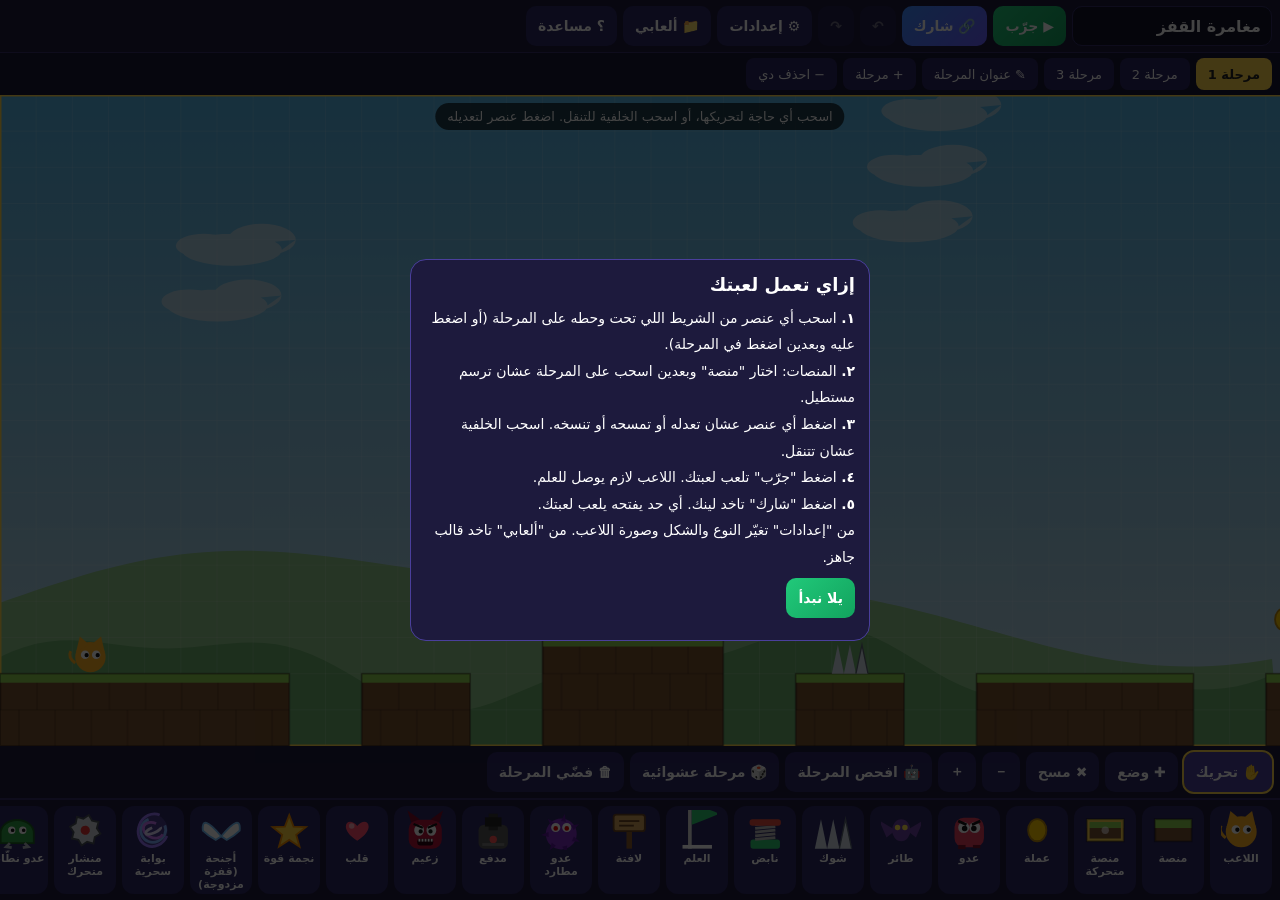
==== commit 085a7f9b: "Update index.html" ====
--- a/index.html
+++ b/index.html
@@ -178,7 +178,7 @@
 const PAL=[
  {t:"player",n:"اللاعب",w:1,h:1},{t:"block",n:"منصة",w:3,h:1},{t:"mover",n:"منصة متحركة",w:3,h:1},
  {t:"coin",n:"عملة",w:1,h:1},{t:"enemy",n:"عدو",w:1,h:1},{t:"flyer",n:"طائر",w:1,h:1},
- {t:"spike",n:"شوك",w:1,h:1},{t:"spring",n:"نابض",w:1,h:1},{t:"goal",n:"العلم",w:1,h:1},{t:"sign",n:"لافتة",w:1,h:1},{t:"chaser",n:"عدو مطارد",w:1,h:1},{t:"turret",n:"مدفع",w:1,h:1},{t:"boss",n:"زعيم",w:3,h:3},{t:"heart",n:"قلب",w:1,h:1},{t:"star",n:"نجمة قوة",w:1,h:1},{t:"portal",n:"بوابة سحرية",w:1,h:2},{t:"saw",n:"منشار متحرك",w:1,h:1},{t:"hopper",n:"عدو نطّاط",w:1,h:1},{t:"ice",n:"جليد زلق",w:2,h:1},{t:"belt",n:"سير متحرك",w:3,h:1},{t:"key",n:"مفتاح",w:1,h:1},{t:"door",n:"باب",w:1,h:3},{t:"check",n:"نقطة حفظ",w:1,h:1}
+ {t:"spike",n:"شوك",w:1,h:1},{t:"spring",n:"نابض",w:1,h:1},{t:"goal",n:"العلم",w:1,h:1},{t:"sign",n:"لافتة",w:1,h:1},{t:"chaser",n:"عدو مطارد",w:1,h:1},{t:"turret",n:"مدفع",w:1,h:1},{t:"boss",n:"زعيم",w:3,h:3},{t:"heart",n:"قلب",w:1,h:1},{t:"star",n:"نجمة قوة",w:1,h:1},{t:"wings",n:"أجنحة (قفزة مزدوجة)",w:1,h:1},{t:"portal",n:"بوابة سحرية",w:1,h:2},{t:"saw",n:"منشار متحرك",w:1,h:1},{t:"hopper",n:"عدو نطّاط",w:1,h:1},{t:"ice",n:"جليد زلق",w:2,h:1},{t:"belt",n:"سير متحرك",w:3,h:1},{t:"key",n:"مفتاح",w:1,h:1},{t:"door",n:"باب",w:1,h:3},{t:"check",n:"نقطة حفظ",w:1,h:1}
 ];
 const PINFO={}; PAL.forEach(p=>PINFO[p.t]=p);
 const RESIZE={block:1,mover:1,door:1};
@@ -284,6 +284,7 @@
   case"belt":{c.fillStyle="#495057";c.fillRect(px,py,pw,ph);c.fillStyle="#ffd43b";const off=(t*40)%T;for(let xx=-T;xx<pw;xx+=T){const x0=px+xx+off;if(x0<px-4||x0>px+pw-14)continue;c.beginPath();c.moveTo(x0,py+10);c.lineTo(x0+14,py+ph/2);c.lineTo(x0,py+ph-10);c.lineTo(x0+5,py+ph/2);c.fill()}c.strokeStyle="#212529";c.lineWidth=3;c.strokeRect(px+1.5,py+1.5,pw-3,ph-3);break}
   case"saw":{const hx=px+s/2,hy=py+s/2,R=17;c.save();c.translate(hx,hy);c.rotate(t*9+o.x);c.fillStyle="#ced4da";c.beginPath();for(let i=0;i<16;i++){const a=i*Math.PI/8,r=i%2?R*0.75:R;c.lineTo(Math.cos(a)*r,Math.sin(a)*r)}c.closePath();c.fill();c.strokeStyle="#495057";c.lineWidth=2;c.stroke();c.fillStyle="#e03131";c.beginPath();c.arc(0,0,5,0,7);c.fill();c.restore();break}
   case"portal":{const hx=px+s/2,hy=py+ph/2,rr0=Math.min(pw,ph)/2+6;for(let k=0;k<4;k++){c.strokeStyle=["#9775fa","#74c0fc","#da77f2","#fff"][k];c.lineWidth=3;c.beginPath();c.ellipse(hx,hy,(rr0-k*4)*0.62,(ph/2-2-k*5),t*(k%2?-2:2),0,Math.PI*1.5);c.stroke()}c.fillStyle="#9775fa44";c.beginPath();c.ellipse(hx,hy,rr0*0.6,ph/2-3,0,0,7);c.fill();break}
+  case"wings":{const b=Math.sin(t*5+o.x)*3,hx=px+s/2,hy=py+s/2+b;c.fillStyle="#fff";c.strokeStyle="#74c0fc";c.lineWidth=2;for(const d of[-1,1]){c.beginPath();c.moveTo(hx,hy+4);c.quadraticCurveTo(hx+d*22,hy-22,hx+d*20,hy-2);c.quadraticCurveTo(hx+d*14,hy+4,hx+d*6,hy+8);c.closePath();c.fill();c.stroke()}break}
   case"star":{const b=Math.sin(t*5+o.x)*3,hx=px+s/2,hy=py+s/2+b;c.fillStyle="#ffd43b";c.beginPath();for(let i=0;i<10;i++){const r=i%2?8:19,a=-Math.PI/2+i*Math.PI/5;c.lineTo(hx+Math.cos(a)*r,hy+Math.sin(a)*r)}c.closePath();c.fill();c.strokeStyle="#f08c00";c.lineWidth=2;c.stroke();break}
   case"heart":{const b=Math.sin(t*4+o.x)*2;c.fillStyle="#ff4d6d";const hx=px+s/2,hy=py+s/2+b;c.beginPath();c.moveTo(hx,hy+10);c.bezierCurveTo(hx-22,hy-4,hx-10,hy-18,hx,hy-6);c.bezierCurveTo(hx+10,hy-18,hx+22,hy-4,hx,hy+10);c.fill();c.fillStyle="#fff8";c.beginPath();c.arc(hx-6,hy-6,3,0,7);c.fill();break}
   case"boss":{const w=pw||T*3,h=ph||T*3,k=w/120,hurt=o.inv>0&&Math.floor(t*20)%2;
@@ -586,12 +587,17 @@
     else if(o2.belt&&R()<o2.belt&&b.w>=6){const idx=lv.o.indexOf(b);lv.o[idx]={t:"belt",x:b.x,y:b.y,w:b.w,h:b.h,r:4,v:R()<.5?1:0}}});
   if(o2.boss){const gl=lv.o.find(q=>q.t==="goal");if(gl){lv.o.push({t:"boss",x:gl.x-10,y:gl.y-2,w:3,h:3});lv.o.push({t:"heart",x:gl.x-14,y:gl.y,w:1,h:1})}}
   return lv}
+let TPL_VERIFY=false;
 const TEMPLATES=[
  {n:"مغامرة القفز",d:"منصات وعملات وأعداء",mk:()=>{const g=newGame("مغامرة القفز");g.levels=[genLevel("plat",70,18,7,1),genLevel("plat",90,18,21,2),genLevel("plat",110,18,99,3)];return g}},
  {n:"متاهة الكنز",d:"اجمع العملات وتفادى الأعداء",mk:()=>{const g=newGame("متاهة الكنز");g.mode="top";g.theme="cave";g.char="ghost";g.col=COLS[3];g.req=true;g.levels=[genLevel("top",36,22,5,1),genLevel("top",44,26,8,2)];return g}},
  {n:"ليل الفضاء",d:"لعبة منصات في الفضاء",mk:()=>{const g=newGame("ليل الفضاء");g.theme="space";g.char="robot";g.col=COLS[5];g.lives=5;g.levels=[genLevel("plat",80,18,33,2),genLevel("plat",100,18,77,3)];return g}},
  {n:"تحدي الجبل",d:"أعداء نطّاطة ومناشير وزعيم في الآخر",mk:()=>{const g=newGame("تحدي الجبل");g.theme="forest";g.char="robot";g.col=COLS[2];g.lives=5;g.levels=[spice(genLevel("plat",80,18,41,1.5),41,{hop:.3,saw:.15,heart:.1,star:.05}),spice(genLevel("plat",90,18,52,2),52,{hop:.3,saw:.25,heart:.1,star:.1}),spice(genLevel("plat",100,18,63,2.5),63,{hop:.3,saw:.25,heart:.1,star:.1,boss:1})];g.levels[2].title="الزعيم الأخير";return g}},
  {n:"مدينة الجليد",d:"أرض زلقة وسيور متحركة",mk:()=>{const g=newGame("مدينة الجليد");g.theme="ice";g.char="blob";g.col=COLS[4];g.lives=6;g.levels=[spice(genLevel("plat",80,18,73,1.2),73,{hop:.15,saw:.1,heart:.1,star:.05,ice:.3,belt:.2}),spice(genLevel("plat",90,18,82,1.8),82,{hop:.2,saw:.15,heart:.1,star:.1,ice:.3,belt:.2})];return g}},
+ {n:"🎲 مفاجأة عشوائية",d:"لعبة جديدة كل مرة بشكل مختلف",mk:()=>{const sd0=Math.floor(Math.random()*9000)+100,ths=["day","night","space","candy","forest","ice","desert"],chs=Object.keys(CHARS),th=ths[sd0%ths.length];const g=newGame("مفاجأة "+sd0);g.theme=THEMES[th]?th:"day";g.char=chs[sd0%chs.length];g.col=COLS[sd0%COLS.length];g.lives=5;
+  const cfg=[[0.8,{hop:.2,saw:.1,heart:.1,star:.08}],[1.1,{hop:.25,saw:.1,heart:.1,star:.08}],[1.4,{hop:.25,saw:.1,heart:.1,star:.1,boss:1}]];g.levels=[];
+  cfg.forEach((c,i)=>{let lv=null;for(let t=0;t<(TPL_VERIFY?10:1);t++){const sd=sd0+i*7+t*131;lv=spice(genLevel("plat",80+i*10,18,sd,c[0]),sd,c[1]);if(!TPL_VERIFY)break;g.levels[i]=lv;const sv=G;G=g;let ok=false;try{ok=autoTest(i).ok}catch(e){}G=sv;if(ok)break}g.levels[i]=lv});
+  g.levels[2].title="الزعيم";return g}},
  {n:"عالم الحلويات",d:"سهلة ولطيفة للأطفال",mk:()=>{const g=newGame("عالم الحلويات");g.theme="candy";g.char="blob";g.col=COLS[1];g.lives=9;g.levels=[genLevel("plat",60,16,12,0.4),genLevel("plat",70,16,44,0.6)];return g}}
 ];
 
@@ -628,7 +634,7 @@
 function loadLevel(){
   const lv=G.levels[P.lvl];
   P.w=lv.w*T;P.h=lv.h*T;
-  P.bul=[];P.turrets=[];P.hearts=[];P.stars=[];P.portals=[];P.saws=[];P.icez=[];P.belts=[];P.pcd=0;P.power=0;P.boss=null;P.solids=[];P.doors=[];P.keys=[];P.checks=[];P.movers=[];P.coins=[];P.enemies=[];P.hazards=[];P.springs=[];P.signs=[];P.goal=null;P.got=0;P.player=null;
+  P.bul=[];P.turrets=[];P.hearts=[];P.stars=[];P.wings=[];P.djT=0;P.portals=[];P.saws=[];P.icez=[];P.belts=[];P.pcd=0;P.power=0;P.boss=null;P.solids=[];P.doors=[];P.keys=[];P.checks=[];P.movers=[];P.coins=[];P.enemies=[];P.hazards=[];P.springs=[];P.signs=[];P.goal=null;P.got=0;P.player=null;
   for(const o of lv.o){
     const r={x:o.x*T,y:o.y*T,w:o.w*T,h:o.h*T};
     if(o.t==="ice"){r.k="ice";P.solids.push(r);P.icez.push(r)}
@@ -643,6 +649,7 @@
     else if(o.t==="enemy")P.enemies.push({k:"e",x:r.x+4,y:r.y+6,w:T-8,h:T-8,vx:(Math.random()<.5?-1:1)*70,vy:0,dir:1,ch:0,alive:true,sx:r.x,sy:r.y});
     else if(o.t==="saw")P.saws.push({x:r.x,y:r.y,bx:r.x,by:r.y,w:T-10,h:T-10,o,rng:T*(o.r||4)});
     else if(o.t==="portal")P.portals.push({x:r.x,y:r.y,w:T,h:T*2,o});
+    else if(o.t==="wings")P.wings.push({x:r.x,y:r.y,w:T,h:T,o});
     else if(o.t==="star")P.stars.push({x:r.x,y:r.y,w:T,h:T,o});
     else if(o.t==="heart")P.hearts.push({x:r.x,y:r.y,w:T,h:T,o});
     else if(o.t==="boss"&&G.mode==="plat")P.boss={x:r.x,y:r.y,w:T*3,h:T*3,hp:6,max:6,vx:90,inv:0,cd:2,bx:r.x,rng:T*5,dead:false,o:{t:"boss",inv:0}};
@@ -740,7 +747,9 @@
     if(jk&&!pl.jh){pl.buf=.12}
     pl.jh=jk;
     if(pl.on)pl.coy=.1;
-    if(pl.buf>0&&pl.coy>0){pl.vy=-PH.jv;pl.on=false;pl.coy=0;pl.buf=0;SFX.jump()}
+    if(pl.buf>0&&pl.coy>0){pl.vy=-PH.jv;pl.on=false;pl.coy=0;pl.buf=0;pl.dj=0;SFX.jump()}
+    else if(pl.buf>0&&P.djT>0&&!pl.on&&!pl.dj){pl.vy=-PH.jv*0.9;pl.dj=1;pl.buf=0;SFX.jump();puff(pl.x+pl.w/2,pl.y+pl.h,"#74c0fc",8)}
+    if(pl.on)pl.dj=0;
     if(!jk&&pl.vy<-250)pl.vy+=3600*dt;
     pl.vy=Math.min(900,pl.vy+PH.g*dt);
     const r=moveBox(pl,pl.vx*dt,pl.vy*dt,true);
@@ -811,6 +820,8 @@
     }
   }
   P.pcd=Math.max(0,P.pcd-dt);if(P.portals.length>1&&P.pcd<=0){for(let i=0;i<P.portals.length;i++){const q=P.portals[i];if(overlap(pl,q)){const n=P.portals[(i+1)%P.portals.length];pl.x=n.x+(T-pl.w)/2;pl.y=n.y+n.h-pl.h-2;pl.vx=0;pl.vy=0;P.pcd=0.8;SFX.coin();puff(q.x+20,q.y+40,"#9775fa",16);puff(n.x+20,n.y+40,"#74c0fc",16);break}}}
+  for(let i=P.wings.length-1;i>=0;i--){const h=P.wings[i];if(overlap(pl,h)){P.wings.splice(i,1);P.djT=12;SFX.coin();say("أجنحة! اقفز مرتين في الهوا (12 ثانية)");puff(h.x+20,h.y+20,"#74c0fc",14)}}
+  if(P.djT>0)P.djT-=dt;
   for(let i=P.stars.length-1;i>=0;i--){const h=P.stars[i];if(overlap(pl,h)){P.stars.splice(i,1);P.power=6;SFX.coin();say("نجمة! محدش يقدر يأذيك 6 ثواني");puff(h.x+20,h.y+20,"#ffd43b",12)}}
   if(P.power>0){P.power-=dt;pl.inv=Math.max(pl.inv||0,0.2)}
   for(let i=P.hearts.length-1;i>=0;i--){const h=P.hearts[i];if(overlap(pl,h)){P.hearts.splice(i,1);P.lives=Math.min(9,P.lives+1);SFX.coin();say("قلب! +1 روح");puff(h.x+20,h.y+20,"#ff4d6d",10)}}
@@ -838,7 +849,7 @@
   const st=1+(P.coins.length===0?1:0)+((P.ld||0)===0?1:0);P.starTot=(P.starTot||0)+st;P.starMax=(P.starMax||0)+3;P.score+=st*20;
   const stS="★".repeat(st)+"☆".repeat(3-st);try{const k="gm_st_"+(G.title||"")+"_"+G.levels.length+"_"+P.lvl;if(st>(+localStorage.getItem(k)||0))localStorage.setItem(k,st)}catch(e){}P.starShow=2.2;P.starTxt=stS;
   if(P.lvl+1<G.levels.length){P.state="win";puff(P.player.x,P.player.y,"#fff",20);say("أحسنت! "+stS);
-    setTimeout(()=>{if(!P)return;P.lvl++;loadLevel()},1800)}
+    const PP=P;setTimeout(()=>{if(!P||P!==PP||P.state!=="win"||P.testing||P.lvl+1>=G.levels.length)return;P.lvl++;loadLevel()},1800)}
   else endGame(true);
 }
 function endGame(win){
@@ -884,6 +895,7 @@
   for(const c of P.coins)drawObj(cx,{t:"coin",x:c.o.x},c.x-T/2,c.y-T/2,0,0,th,t);
   for(const sw of P.saws)drawObj(cx,{t:"saw",x:sw.o.x},sw.x,sw.y,0,0,th,t);
   for(const h of P.portals)drawObj(cx,{t:"portal",x:h.o.x},h.x,h.y,h.w,h.h,th,t);
+  for(const h of P.wings)drawObj(cx,{t:"wings",x:h.o.x},h.x,h.y,0,0,th,t);
   for(const h of P.stars)drawObj(cx,{t:"star",x:h.o.x},h.x,h.y,0,0,th,t);
   for(const h of P.hearts)drawObj(cx,{t:"heart",x:h.o.x},h.x,h.y,0,0,th,t);
   if(P.boss&&!P.boss.dead){const B=P.boss;drawObj(cx,B.o,B.x,B.y,B.w,B.h,th,t);cx.fillStyle="#000a";cx.fillRect(B.x+10,B.y-16,B.w-20,10);cx.fillStyle="#ff4d6d";cx.fillRect(B.x+11,B.y-15,(B.w-22)*B.hp/B.max,8)}
@@ -1062,7 +1074,7 @@
     const x=document.createElement("button");x.className="btn";x.textContent="مسح";x.onclick=()=>{if(!confirm("تمسح لعبة «"+g.title+"»؟"))return;const a=loadAll().filter(q=>q.id!==g.id);localStorage.setItem("gm_games",JSON.stringify(a));if(g.id===G.id){G=newGame();refreshAll()}openGames()};
     d.appendChild(o);d.appendChild(x);l.appendChild(d)});
   const t=$("tplList");t.innerHTML="";
-  TEMPLATES.forEach(tp=>{const b=document.createElement("button");{const gg=tp.mk();b.innerHTML="<img style=\"width:100%;border-radius:8px;margin-bottom:4px\" src=\""+thumb(gg.levels[0],gg.theme)+"\">"+tp.n+"<small>"+tp.d+"</small>"}b.onclick=()=>{G=tp.mk();cur=0;undoS=[];redoS=[];sel=null;cam.x=cam.y=0;saveCur();$("mGames").classList.remove("show");refreshAll();toast("اتحمّل القالب، عدّل عليه زي ما تحب")};t.appendChild(b)});
+  TEMPLATES.forEach(tp=>{const b=document.createElement("button");{const gg=tp.mk();b.innerHTML="<img style=\"width:100%;border-radius:8px;margin-bottom:4px\" src=\""+thumb(gg.levels[0],gg.theme)+"\">"+tp.n+"<small>"+tp.d+"</small>"}b.onclick=()=>{TPL_VERIFY=true;try{G=tp.mk()}finally{TPL_VERIFY=false}cur=0;undoS=[];redoS=[];sel=null;cam.x=cam.y=0;saveCur();$("mGames").classList.remove("show");refreshAll();toast("اتحمّل القالب، عدّل عليه زي ما تحب")};t.appendChild(b)});
   $("mGames").classList.add("show");
 }
 $("bHelp").onclick=()=>$("mHelp").classList.add("show");$("helpOk").onclick=()=>$("mHelp").classList.remove("show");
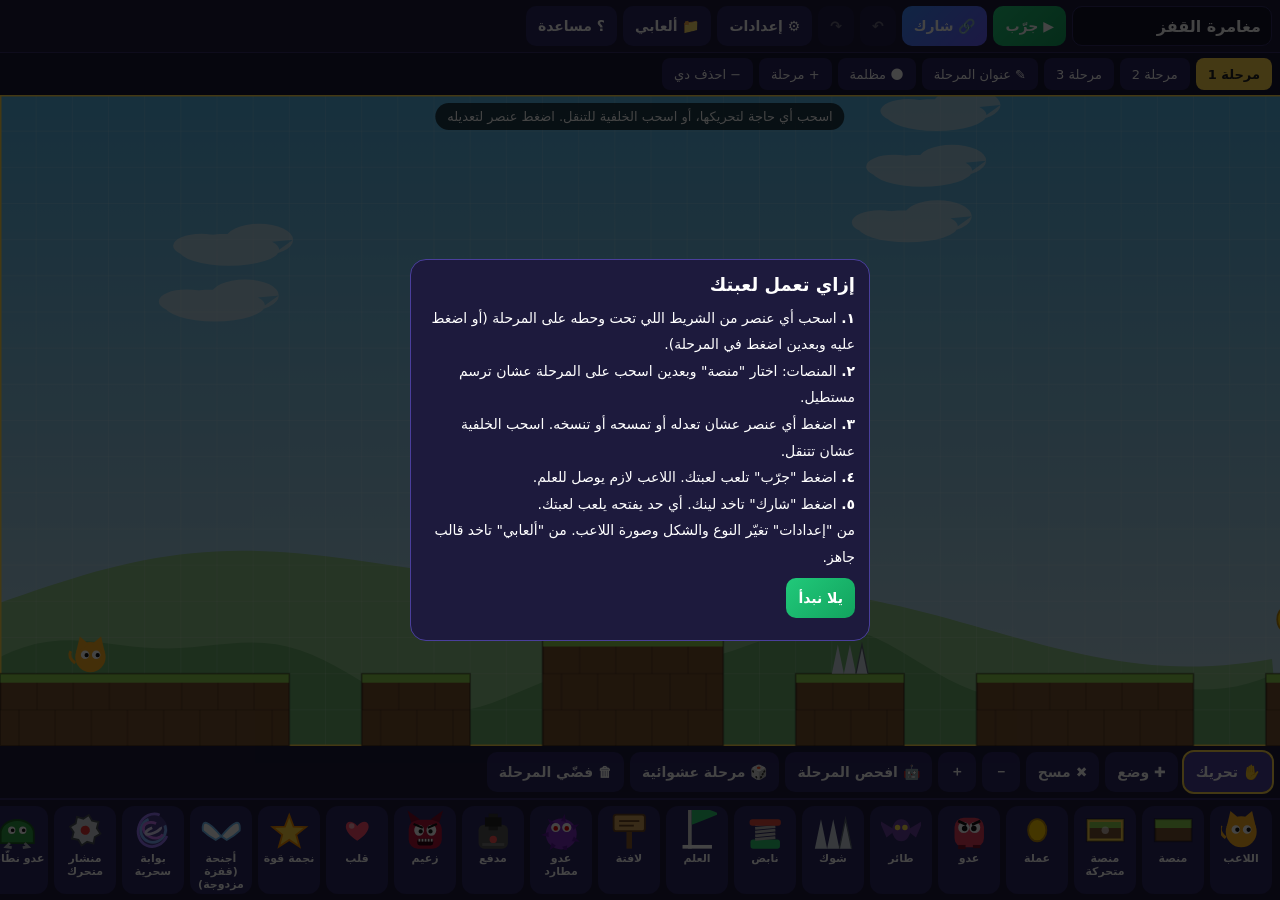
==== commit 188e65ed: "Update index.html" ====
--- a/index.html
+++ b/index.html
@@ -4,6 +4,7 @@
 <meta charset="utf-8">
 <meta name="viewport" content="width=device-width,initial-scale=1,maximum-scale=1,user-scalable=no,viewport-fit=cover">
 <meta name="theme-color" content="#14122b">
+<meta name="apple-mobile-web-app-capable" content="yes"><meta name="mobile-web-app-capable" content="yes"><meta name="apple-mobile-web-app-title" content="صانع الألعاب">
 <title>صانع الألعاب - اصنع لعبتك بالسحب والإفلات</title>
 <style>
 *{box-sizing:border-box;-webkit-tap-highlight-color:transparent;touch-action:manipulation}
@@ -62,7 +63,7 @@
 .tpl small{display:block;font-weight:400;opacity:.7;margin-top:3px;font-size:11px}
 #toast{position:fixed;bottom:100px;left:50%;transform:translateX(-50%);background:#fff;color:#111;padding:10px 16px;border-radius:24px;font-weight:700;z-index:200;opacity:0;pointer-events:none;transition:opacity .3s;max-width:90%;text-align:center}
 #toast.show{opacity:1}
-#story{position:absolute;inset:0;display:none;align-items:center;justify-content:center;flex-direction:column;gap:14px;background:#000c;z-index:8;text-align:center;padding:24px}#story.show{display:flex}#story .st{font-size:22px;line-height:1.7;max-width:520px;white-space:pre-wrap}#over{position:absolute;inset:0;display:none;align-items:center;justify-content:center;flex-direction:column;gap:10px;background:#000a;z-index:7;text-align:center}
+#story{position:absolute;inset:0;display:none;align-items:center;justify-content:center;flex-direction:column;gap:14px;background:#000c;z-index:8;text-align:center;padding:24px}#story.show{display:flex}#story .st{font-size:22px;line-height:1.7;max-width:520px;white-space:pre-wrap}#over{position:absolute;inset:0;display:none;align-items:center;justify-content:center;flex-direction:column;gap:10px;background:#0006;z-index:7;text-align:center}
 #over.show{display:flex}
 #over h1{margin:0;font-size:34px}
 </style>
@@ -514,6 +515,7 @@
   const t=$("tabs");t.innerHTML="";
   G.levels.forEach((l,i)=>{const b=document.createElement("button");b.className="tab"+(i===cur?" on":"");b.textContent="مرحلة "+(i+1);b.onclick=()=>{cur=i;sel=null;cam.x=cam.y=0;refreshAll()};t.appendChild(b)});
   const tt=document.createElement("button");tt.className="tab";tt.textContent="✎ عنوان المرحلة";tt.onclick=()=>{const v=prompt("اكتب عنوان أو جملة قصيرة تظهر في أول المرحلة",L().title||"");if(v!==null){snap();L().title=v.slice(0,50);dirty()}};t.appendChild(tt);
+  const dk=document.createElement("button");dk.className="tab";dk.textContent=L().dark?"🌑 مظلمة ✓":"🌑 مظلمة";dk.onclick=()=>{snap();L().dark=L().dark?0:1;dirty();buildTabs();toast(L().dark?"المرحلة بقت مظلمة: اللاعب بس هو اللي منور":"المرحلة رجعت عادية")};t.appendChild(dk);
   const a=document.createElement("button");a.className="tab";a.textContent="+ مرحلة";a.onclick=()=>{if(G.levels.length>=12){toast("أقصى عدد ١٢ مرحلة");return}snap();G.levels.push(blankLevel(L().w,L().h));cur=G.levels.length-1;sel=null;cam.x=cam.y=0;dirty();refreshAll()};t.appendChild(a);
   if(G.levels.length>1){const d=document.createElement("button");d.className="tab";d.textContent="− احذف دي";d.onclick=()=>{if(!confirm("تمسح مرحلة "+(cur+1)+"؟"))return;snap();G.levels.splice(cur,1);cur=Math.max(0,cur-1);sel=null;dirty();refreshAll()};t.appendChild(d)}
 }
@@ -858,6 +860,7 @@
   let best=0;try{const k="gm_best_"+(G.title||"")+"_"+G.levels.length;best=+localStorage.getItem(k)||0;if(win&&P.score>best){best=P.score;localStorage.setItem(k,best)}}catch(e){}
   P.best=best;
   $("overT").textContent=win?"كسبت! 🎉":"خسرت";
+  if(win){P.conf=[];const cols=["#ff6b6b","#ffd43b","#51cf66","#4dabf7","#da77f2","#ff922b"];for(let i=0;i<140;i++)P.conf.push({x:Math.random()*CW,y:-Math.random()*CH,vx:(Math.random()-.5)*60,vy:90+Math.random()*160,w:6+Math.random()*6,h:4+Math.random()*5,r:Math.random()*6,vr:(Math.random()-.5)*10,c:cols[i%6]});P.confT=0}
   $("overS").textContent=(P.starMax?"النجوم: "+P.starTot+"/"+P.starMax+" ★ · ":"")+"النقاط: "+P.score+" · الوقت: "+Math.round(P.time)+" ثانية"+(P.best?" · أفضل نتيجة: "+P.best:"");
   const ls=$("lvlSel");ls.innerHTML="";
   if(G.levels.length>1){G.levels.forEach((_,i)=>{let st=0;try{st=+localStorage.getItem("gm_st_"+(G.title||"")+"_"+G.levels.length+"_"+i)||0}catch(e){}const bt=document.createElement("button");bt.className="btn";bt.style.cssText="min-width:74px;line-height:1.3";bt.innerHTML="مرحلة "+(i+1)+"<br><span style='color:#ffd43b'>"+"★".repeat(st)+"<span style='color:#888'>"+"★".repeat(3-st)+"</span></span>";bt.onclick=()=>startPlay(i);ls.appendChild(bt)})}
@@ -907,6 +910,8 @@
   if(P.pops){cx.save();cx.font="bold 20px system-ui";cx.direction="ltr";cx.textAlign="center";cx.lineWidth=4;cx.strokeStyle="#000a";for(const q of P.pops){cx.globalAlpha=Math.min(1,q.l*1.5);cx.strokeText(q.txt,q.x,q.y);cx.fillStyle=q.col;cx.fillText(q.txt,q.x,q.y)}cx.restore()}
   for(const q of P.particles){cx.globalAlpha=Math.max(0,q.l);cx.fillStyle=q.c;cx.fillRect(q.x-3,q.y-3,6,6)}cx.globalAlpha=1;
   cx.restore();
+  if(G.levels[P.lvl].dark&&P.state!=="story"){const pl2=P.player,px2=(pl2.x+pl2.w/2-P.cam.x)*sc,py2=(pl2.y+pl2.h/2-P.cam.y)*sc,R0=T*sc*(P.power>0?7:4.2);const gr=cx.createRadialGradient(px2,py2,R0*0.35,px2,py2,R0);gr.addColorStop(0,"rgba(5,5,20,0)");gr.addColorStop(1,"rgba(5,5,20,0.96)");cx.fillStyle=gr;cx.fillRect(0,0,CW,CH)}
+  if(P.conf&&P.state==="over"){const dt2=1/60;cx.save();for(const q of P.conf){q.x+=q.vx*dt2+Math.sin(q.y*0.02)*0.6;q.y+=q.vy*dt2;q.r+=q.vr*dt2;if(q.y>CH+20){q.y=-20}cx.translate(q.x,q.y);cx.rotate(q.r);cx.fillStyle=q.c;cx.fillRect(-q.w/2,-q.h/2,q.w,q.h);cx.setTransform(DPR,0,0,DPR,0,0)}cx.restore()}
   // HUD
   cx.font="bold 16px system-ui";cx.textBaseline="middle";
   const hudY=CH>500?64:58;
@@ -955,12 +960,12 @@
 // compact: objects as arrays
 function pack(g){
   return {v:1,ip:g.imgP||"",ie:g.imgE||"",ib:g.imgB||"",sy:g.story||"",tl:g.tl|0,it:g.imgT||"",ph:g.ph|0,n:g.title,m:g.mode,th:g.theme,c:g.char,k:g.col,l:g.lives,q:g.req?1:0,
-    L:g.levels.map(l=>({t:l.title||"",w:l.w,h:l.h,o:l.o.map(o=>{const a=[o.t,o.x,o.y,o.w,o.h];if(o.t==="mover"||o.t==="saw"||o.t==="belt")a.push(o.r||4,o.v|0);if(o.t==="sign")a.push(o.s||"");return a})}))};
+    L:g.levels.map(l=>({d:l.dark?1:0,t:l.title||"",w:l.w,h:l.h,o:l.o.map(o=>{const a=[o.t,o.x,o.y,o.w,o.h];if(o.t==="mover"||o.t==="saw"||o.t==="belt")a.push(o.r||4,o.v|0);if(o.t==="sign")a.push(o.s||"");return a})}))};
 }
 function unpack(p){
   const g=newGame(p.n);g.mode=p.m==="top"?"top":"plat";g.theme=THEMES[p.th]?p.th:"day";g.char=CHARS[p.c]?p.c:"cat";g.col=/^#[0-9a-f]{3,8}$/i.test(p.k)?p.k:COLS[0];g.lives=Math.max(1,Math.min(9,p.l|0||3));g.imgP=/^data:image\/(webp|jpeg|png);base64,[A-Za-z0-9+\/=]{20,20000}$/.test(p.ip||"")?p.ip:"";g.imgE=/^data:image\/(webp|jpeg|png);base64,[A-Za-z0-9+\/=]{20,20000}$/.test(p.ie||"")?p.ie:"";g.imgB=/^data:image\/(webp|jpeg|png);base64,[A-Za-z0-9+\/=]{20,20000}$/.test(p.ib||"")?p.ib:"";g.imgT=/^data:image\/(webp|jpeg|png);base64,[A-Za-z0-9+\/=]{20,20000}$/.test(p.it||"")?p.it:"";g.tl=Math.max(0,Math.min(999,p.tl|0));g.story=String(p.sy||"").slice(0,400);g.req=!!p.q;g.ph=PHYS[p.ph|0]?p.ph|0:0;
   g.title=String(p.n||"لعبة").slice(0,40);
-  g.levels=p.L.slice(0,12).map(l=>({title:String(l.t||"").slice(0,50),w:Math.max(8,Math.min(200,l.w|0)),h:Math.max(8,Math.min(60,l.h|0)),o:l.o.slice(0,3000).filter(a=>PINFO[a[0]]).map(a=>{const o={t:a[0],x:a[1]|0,y:a[2]|0,w:Math.max(1,a[3]|0),h:Math.max(1,a[4]|0)};if(o.t==="mover"||o.t==="saw"||o.t==="belt"){o.r=a[5]||4;o.v=a[6]|0}if(o.t==="sign")o.s=String(a[5]||"").slice(0,60);return o})}));
+  g.levels=p.L.slice(0,12).map(l=>({dark:l.d?1:0,title:String(l.t||"").slice(0,50),w:Math.max(8,Math.min(200,l.w|0)),h:Math.max(8,Math.min(60,l.h|0)),o:l.o.slice(0,3000).filter(a=>PINFO[a[0]]).map(a=>{const o={t:a[0],x:a[1]|0,y:a[2]|0,w:Math.max(1,a[3]|0),h:Math.max(1,a[4]|0)};if(o.t==="mover"||o.t==="saw"||o.t==="belt"){o.r=a[5]||4;o.v=a[6]|0}if(o.t==="sign")o.s=String(a[5]||"").slice(0,60);return o})}));
   return g;
 }
 async function makeLink(){
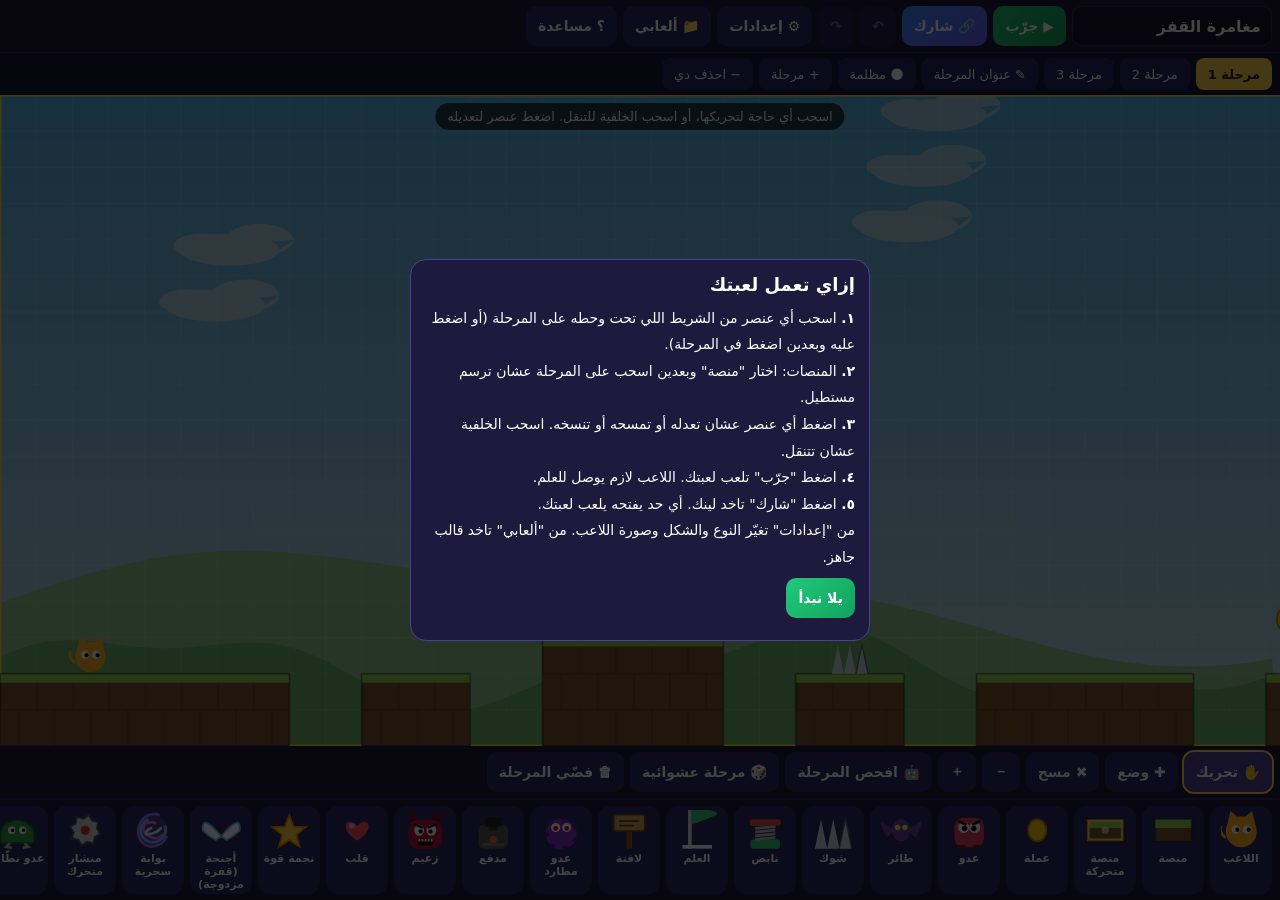
==== commit 1373f88d: "Update index.html" ====
--- a/index.html
+++ b/index.html
@@ -856,7 +856,7 @@
 }
 function endGame(win){
   P.state="over";
-  if(P.testing)return;musicOff();
+  if(P.testing)return;musicOff();if(win){/*R24jingle*/[523,659,784,1047].forEach((f,i)=>setTimeout(()=>snd(f,0.25,"triangle",0.08),i*140))}
   let best=0;try{const k="gm_best_"+(G.title||"")+"_"+G.levels.length;best=+localStorage.getItem(k)||0;if(win&&P.score>best){best=P.score;localStorage.setItem(k,best)}}catch(e){}
   P.best=best;
   $("overT").textContent=win?"كسبت! 🎉":"خسرت";
